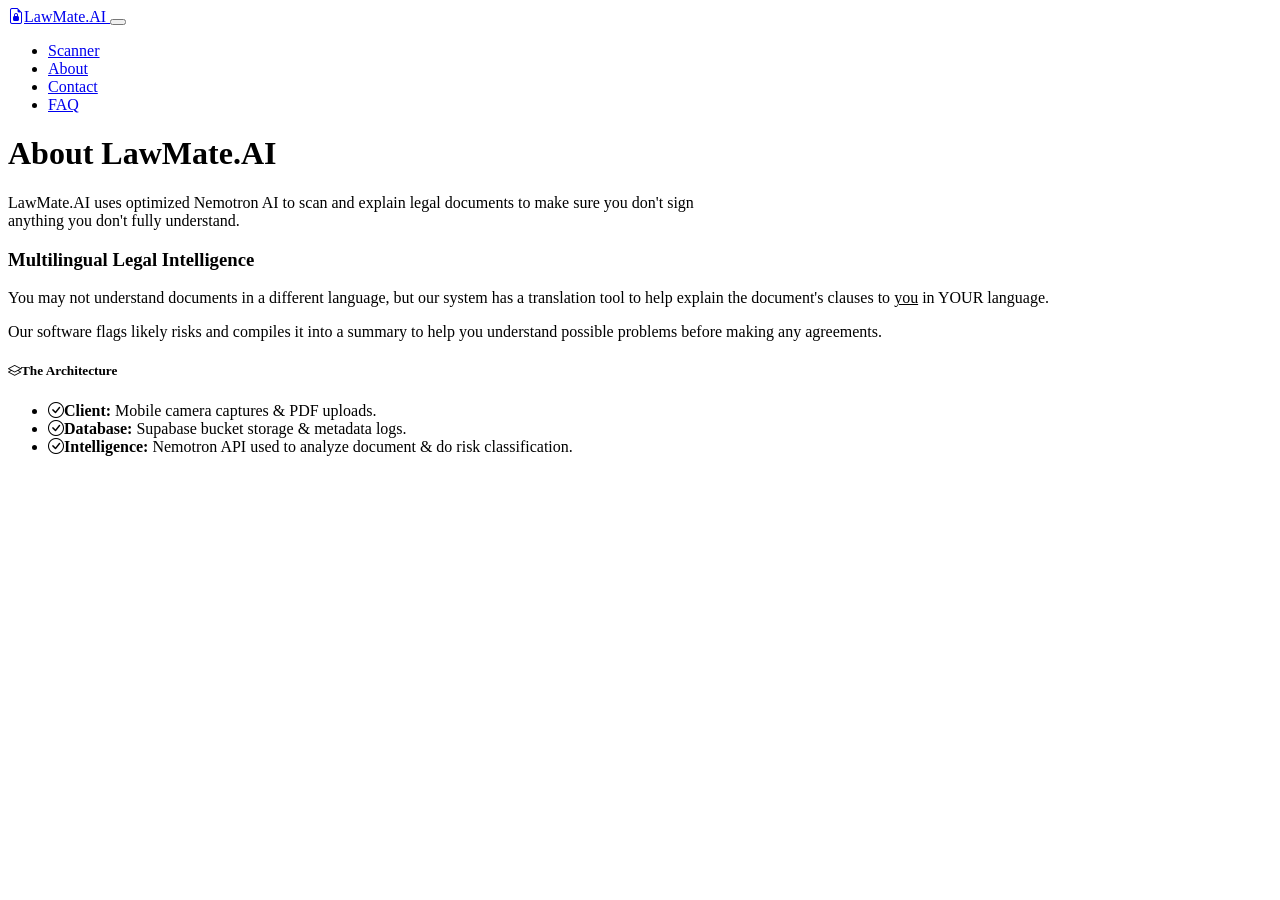
==== about.html @ 9e7dc8b7 "Create about.html" ====
<!DOCTYPE html>
<html lang="en">
    <head>
        <meta charset="utf-8" />
        <meta name="viewport" content="width=device-width, initial-scale=1, shrink-to-fit=no" />
        <title>LawMate.AI</title>
        <link rel="icon" type="image/x-icon" href="assets/favicon.ico" />
        <link href="https://cdn.jsdelivr.net/npm/bootstrap-icons@1.11.0/font/bootstrap-icons.css" rel="stylesheet" />
        <link href="css/styles.css" rel="stylesheet" />
    </head>
    <body class="d-flex flex-column bg-light">
        <main class="flex-shrink-0">
            <!-- Navigation-->
            <nav class="navbar navbar-expand-lg navbar-dark bg-black shadow-sm">
                <div class="container px-4 px-lg-5">
                    <a class="navbar-brand fw-bold" href="index.html">
                        <i class="bi bi-file-earmark-lock2 text-primary me-2"></i>LawMate.AI
                    </a>
                    <button class="navbar-toggler" type="button" data-bs-toggle="collapse" data-bs-target="#navbarSupportedContent">
                        <span class="navbar-toggler-icon"></span>
                    </button>
                    <div class="collapse navbar-collapse" id="navbarSupportedContent">
                        <ul class="navbar-nav ms-auto mb-2 mb-lg-0">
                            <li class="nav-item"><a class="nav-link" href="index.html">Scanner</a></li>
                            <li class="nav-item"><a class="nav-link active" href="about.html">About</a></li>
                            <li class="nav-item"><a class="nav-link" href="contact.html">Contact</a></li>
                            <li class="nav-item"><a class="nav-link" href="faq.html">FAQ</a></li>
                        </ul>
                    </div>
                </div>
            </nav>

            <header class="py-5 bg-black text-white text-center">
                <div class="container px-4 px-lg-5">
                    <h1 class="fw-bolder mb-3">About LawMate.AI</h1>
                    <p class="lead text-white-50 mx-auto" style="max-width: 700px;">LawMate.AI uses optimized Nemotron AI to scan and explain legal documents to make sure you don't sign anything you don't fully understand.</p>
                </div>
            </header>

            <section class="py-5">
                <div class="container px-4 px-lg-5 my-5">
                    <div class="row g-5 align-items-center">
                        <div class="col-lg-6">
                            <h3 class="fw-bolder mb-3">Multilingual Legal Intelligence</h3>
                            <p class="text-muted">You may not understand documents in a different language, but our system has a translation tool to help explain the document's clauses to <u>you</u> in YOUR language.</p>
                            <p class="text-muted">Our software flags likely risks and compiles it into a summary to help you understand possible problems before making any agreements.</p>
                        </div>
                        <div class="col-lg-6">
                            <div class="card border-0 shadow-sm p-4 rounded-4">
                                <h5 class="fw-bold mb-3"><i class="bi bi-layers text-primary me-2"></i>The Architecture</h5>
                                <ul class="list-unstyled mb-0">
                                    <li class="mb-2"><i class="bi bi-check-circle text-primary me-2"></i><strong>Client:</strong> Mobile camera captures &amp; PDF uploads.</li>
                                    <li class="mb-2"><i class="bi bi-check-circle text-primary me-2"></i><strong>Database:</strong> Supabase bucket storage &amp; metadata logs.</li>
                                    <li><i class="bi bi-check-circle text-primary me-2"></i><strong>Intelligence:</strong> Nemotron API used to analyze document &amp; do risk classification.</li>
                                </ul>
                            </div>
                        </div>
                    </div>
                </div>
            </section>
        </main>
        <script src="https://cdn.jsdelivr.net/npm/bootstrap@5.2.3/dist/js/bootstrap.bundle.min.js"></script>
    </body>
</html>
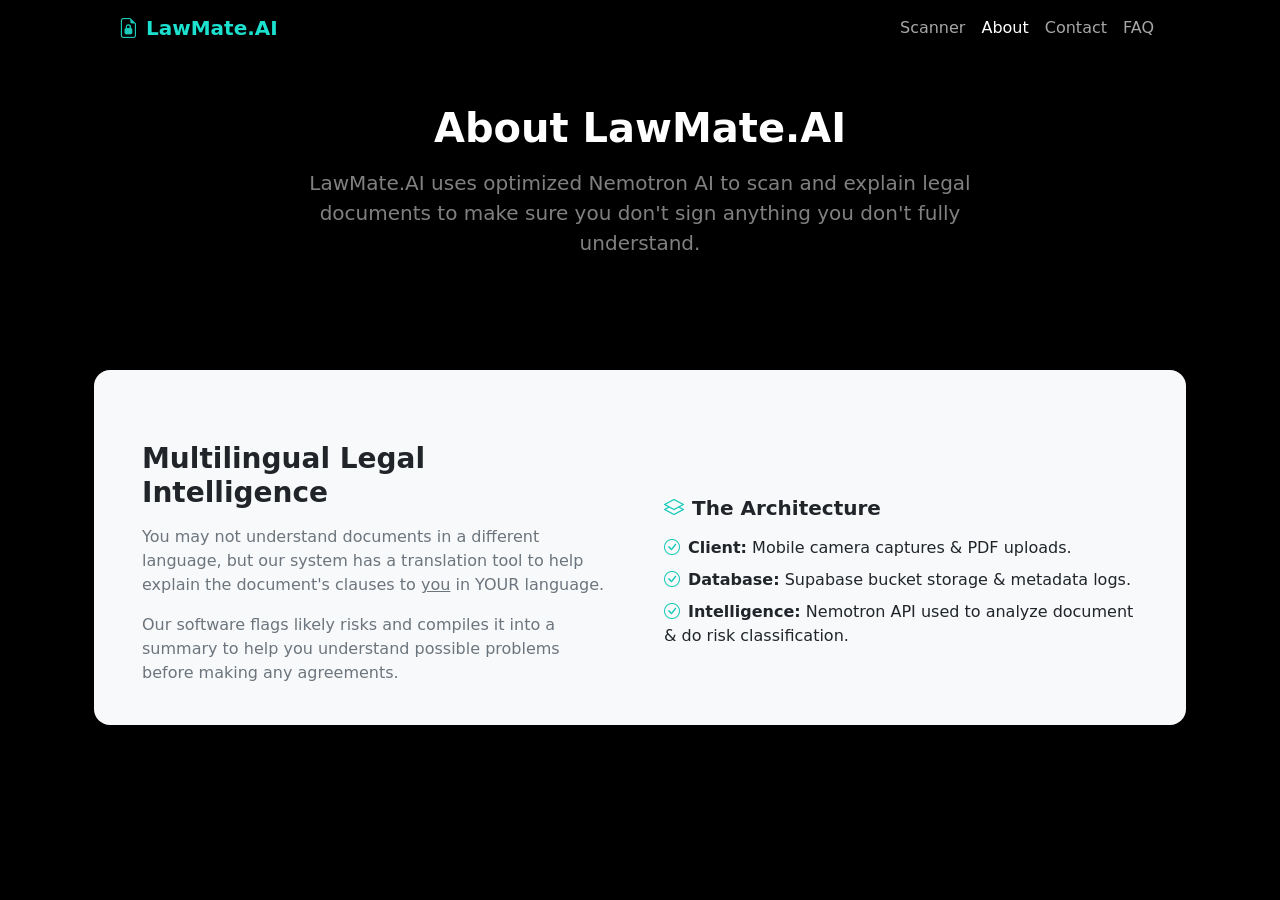
==== commit 829d68ed: "UI update" ====
--- a/about.html
+++ b/about.html
@@ -8,7 +8,7 @@
         <link href="https://cdn.jsdelivr.net/npm/bootstrap-icons@1.11.0/font/bootstrap-icons.css" rel="stylesheet" />
         <link href="css/styles.css" rel="stylesheet" />
     </head>
-    <body class="d-flex flex-column bg-light">
+    <body class="d-flex flex-column bg-black">
         <main class="flex-shrink-0">
             <!-- Navigation-->
             <nav class="navbar navbar-expand-lg navbar-dark bg-black shadow-sm">
@@ -39,14 +39,14 @@
 
             <section class="py-5">
                 <div class="container px-4 px-lg-5 my-5">
-                    <div class="row g-5 align-items-center">
+                    <div class="row g-5 align-items-center bg-light p-4 rounded-4">
                         <div class="col-lg-6">
                             <h3 class="fw-bolder mb-3">Multilingual Legal Intelligence</h3>
                             <p class="text-muted">You may not understand documents in a different language, but our system has a translation tool to help explain the document's clauses to <u>you</u> in YOUR language.</p>
                             <p class="text-muted">Our software flags likely risks and compiles it into a summary to help you understand possible problems before making any agreements.</p>
                         </div>
                         <div class="col-lg-6">
-                            <div class="card border-0 shadow-sm p-4 rounded-4">
+                            <div>
                                 <h5 class="fw-bold mb-3"><i class="bi bi-layers text-primary me-2"></i>The Architecture</h5>
                                 <ul class="list-unstyled mb-0">
                                     <li class="mb-2"><i class="bi bi-check-circle text-primary me-2"></i><strong>Client:</strong> Mobile camera captures &amp; PDF uploads.</li>
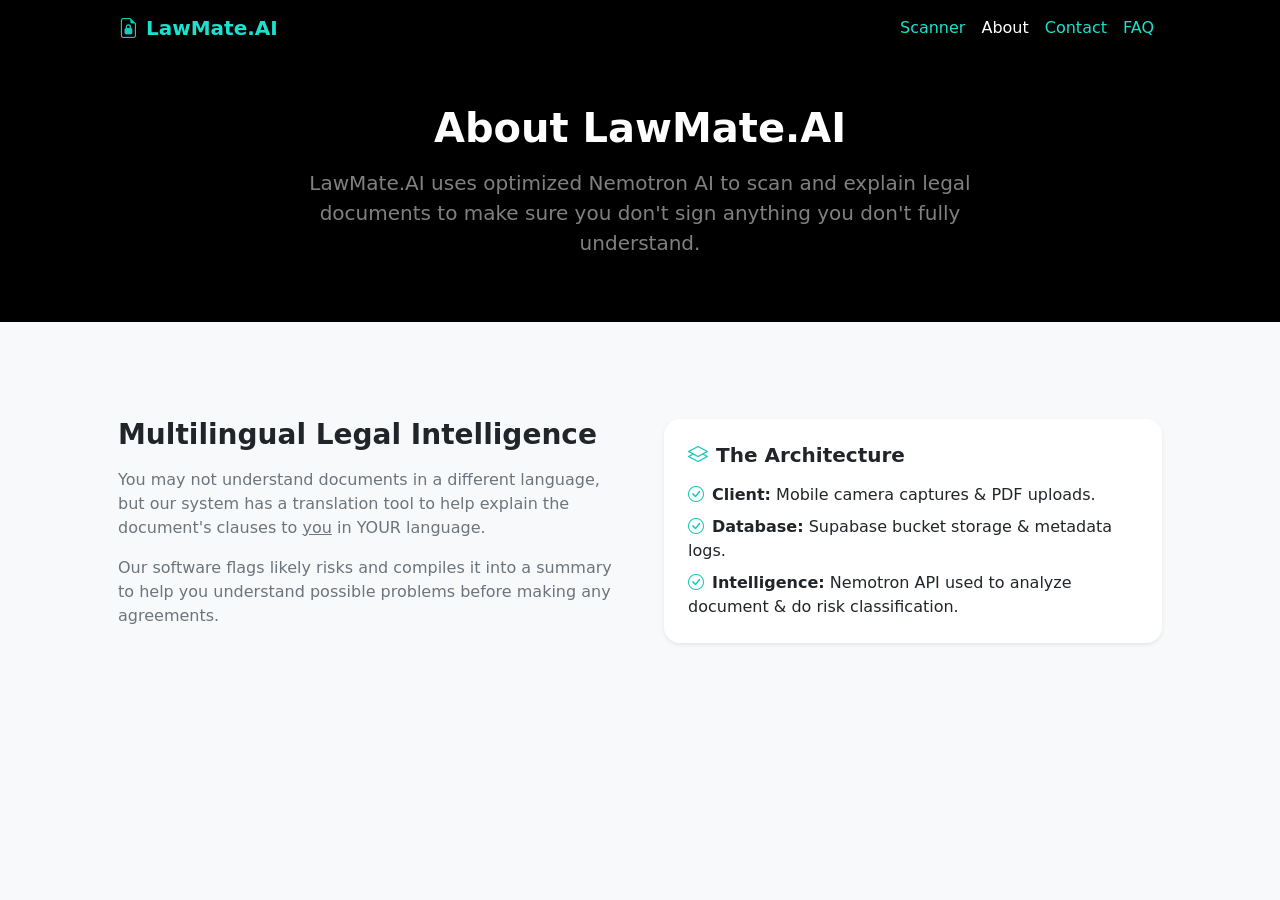
==== commit a7fa00ab: "final" ====
--- a/about.html
+++ b/about.html
@@ -8,7 +8,7 @@
         <link href="https://cdn.jsdelivr.net/npm/bootstrap-icons@1.11.0/font/bootstrap-icons.css" rel="stylesheet" />
         <link href="css/styles.css" rel="stylesheet" />
     </head>
-    <body class="d-flex flex-column bg-black">
+    <body class="d-flex flex-column bg-light">
         <main class="flex-shrink-0">
             <!-- Navigation-->
             <nav class="navbar navbar-expand-lg navbar-dark bg-black shadow-sm">
@@ -39,14 +39,14 @@
 
             <section class="py-5">
                 <div class="container px-4 px-lg-5 my-5">
-                    <div class="row g-5 align-items-center bg-light p-4 rounded-4">
+                    <div class="row g-5 align-items-center">
                         <div class="col-lg-6">
                             <h3 class="fw-bolder mb-3">Multilingual Legal Intelligence</h3>
                             <p class="text-muted">You may not understand documents in a different language, but our system has a translation tool to help explain the document's clauses to <u>you</u> in YOUR language.</p>
                             <p class="text-muted">Our software flags likely risks and compiles it into a summary to help you understand possible problems before making any agreements.</p>
                         </div>
                         <div class="col-lg-6">
-                            <div>
+                            <div class="card border-0 shadow-sm p-4 rounded-4">
                                 <h5 class="fw-bold mb-3"><i class="bi bi-layers text-primary me-2"></i>The Architecture</h5>
                                 <ul class="list-unstyled mb-0">
                                     <li class="mb-2"><i class="bi bi-check-circle text-primary me-2"></i><strong>Client:</strong> Mobile camera captures &amp; PDF uploads.</li>
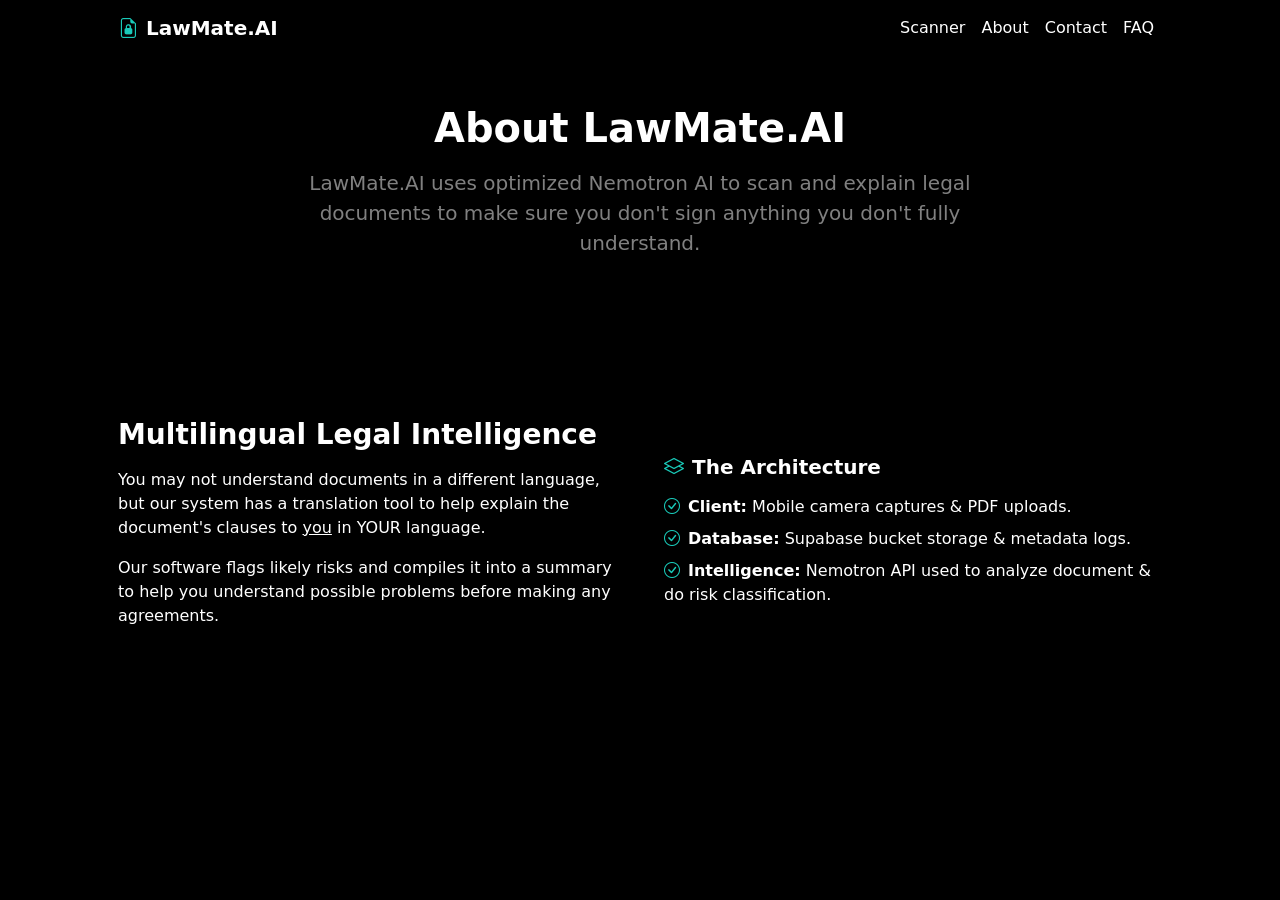
==== commit 396bdb07: "final CSS changes" ====
--- a/about.html
+++ b/about.html
@@ -8,7 +8,7 @@
         <link href="https://cdn.jsdelivr.net/npm/bootstrap-icons@1.11.0/font/bootstrap-icons.css" rel="stylesheet" />
         <link href="css/styles.css" rel="stylesheet" />
     </head>
-    <body class="d-flex flex-column bg-light">
+    <body class="d-flex flex-column bg-black">
         <main class="flex-shrink-0">
             <!-- Navigation-->
             <nav class="navbar navbar-expand-lg navbar-dark bg-black shadow-sm">
@@ -41,14 +41,14 @@
                 <div class="container px-4 px-lg-5 my-5">
                     <div class="row g-5 align-items-center">
                         <div class="col-lg-6">
-                            <h3 class="fw-bolder mb-3">Multilingual Legal Intelligence</h3>
-                            <p class="text-muted">You may not understand documents in a different language, but our system has a translation tool to help explain the document's clauses to <u>you</u> in YOUR language.</p>
-                            <p class="text-muted">Our software flags likely risks and compiles it into a summary to help you understand possible problems before making any agreements.</p>
+                            <h3 style="color:white;" class="fw-bolder mb-3">Multilingual Legal Intelligence</h3>
+                            <p style="color:white;">You may not understand documents in a different language, but our system has a translation tool to help explain the document's clauses to <u>you</u> in YOUR language.</p>
+                            <p style="color:white;">Our software flags likely risks and compiles it into a summary to help you understand possible problems before making any agreements.</p>
                         </div>
                         <div class="col-lg-6">
-                            <div class="card border-0 shadow-sm p-4 rounded-4">
-                                <h5 class="fw-bold mb-3"><i class="bi bi-layers text-primary me-2"></i>The Architecture</h5>
-                                <ul class="list-unstyled mb-0">
+                            <div class="bg-black">
+                                <h5 class="fw-bold mb-3" style="color:white;"><i style="color:white;" class="bi bi-layers text-primary me-2"></i>The Architecture</h5>
+                                <ul class="list-unstyled mb-0" style="color:white;">
                                     <li class="mb-2"><i class="bi bi-check-circle text-primary me-2"></i><strong>Client:</strong> Mobile camera captures &amp; PDF uploads.</li>
                                     <li class="mb-2"><i class="bi bi-check-circle text-primary me-2"></i><strong>Database:</strong> Supabase bucket storage &amp; metadata logs.</li>
                                     <li><i class="bi bi-check-circle text-primary me-2"></i><strong>Intelligence:</strong> Nemotron API used to analyze document &amp; do risk classification.</li>
--- a/css/styles.css
+++ b/css/styles.css
@@ -0,0 +1,10836 @@
+@charset "UTF-8";
+
+:root {
+  --bs-blue: #0d6efd;
+  --bs-indigo: #6610f2;
+  --bs-purple: #6f42c1;
+  --bs-pink: #d63384;
+  --bs-red: #dc3545;
+  --bs-orange: #fd7e14;
+  --bs-yellow: #ffc107;
+  --bs-green: #198754;
+  --bs-teal: #20c997;
+  --bs-cyan: #0dcaf0;
+  --bs-black: #000;
+  --bs-white: #fff;
+  --bs-gray: #6c757d;
+  --bs-gray-dark: #343a40;
+  --bs-gray-100: #f8f9fa;
+  --bs-gray-200: #e9ecef;
+  --bs-gray-300: #dee2e6;
+  --bs-gray-400: #ced4da;
+  --bs-gray-500: #adb5bd;
+  --bs-gray-600: #6c757d;
+  --bs-gray-700: #495057;
+  --bs-gray-800: #343a40;
+  --bs-gray-900: #212529;
+  --bs-primary: #0d6efd;
+  --bs-secondary: #6c757d;
+  --bs-success: #198754;
+  --bs-info: #0dcaf0;
+  --bs-warning: #ffc107;
+  --bs-danger: #dc3545;
+  --bs-light: #f8f9fa;
+  --bs-dark: #212529;
+  --bs-primary-rgb: 13, 110, 253;
+  --bs-secondary-rgb: 108, 117, 125;
+  --bs-success-rgb: 25, 135, 84;
+  --bs-info-rgb: 13, 202, 240;
+  --bs-warning-rgb: 255, 193, 7;
+  --bs-danger-rgb: 220, 53, 69;
+  --bs-light-rgb: 248, 249, 250;
+  --bs-dark-rgb: 33, 37, 41;
+  --bs-white-rgb: 255, 255, 255;
+  --bs-black-rgb: 0, 0, 0;
+  --bs-body-color-rgb: 33, 37, 41;
+  --bs-body-bg-rgb: 255, 255, 255;
+  --bs-font-sans-serif: system-ui, -apple-system, "Segoe UI", Roboto, "Helvetica Neue", "Noto Sans", "Liberation Sans", Arial, sans-serif, "Apple Color Emoji", "Segoe UI Emoji", "Segoe UI Symbol", "Noto Color Emoji";
+  --bs-font-monospace: SFMono-Regular, Menlo, Monaco, Consolas, "Liberation Mono", "Courier New", monospace;
+  --bs-gradient: linear-gradient(180deg, rgba(255, 255, 255, 0.15), rgba(255, 255, 255, 0));
+  --bs-body-font-family: var(--bs-font-sans-serif);
+  --bs-body-font-size: 1rem;
+  --bs-body-font-weight: 400;
+  --bs-body-line-height: 1.5;
+  --bs-body-color: #212529;
+  --bs-body-bg: #fff;
+  --bs-border-width: 1px;
+  --bs-border-style: solid;
+  --bs-border-color: #dee2e6;
+  --bs-border-color-translucent: rgba(0, 0, 0, 0.175);
+  --bs-border-radius: 0.375rem;
+  --bs-border-radius-sm: 0.25rem;
+  --bs-border-radius-lg: 0.5rem;
+  --bs-border-radius-xl: 1rem;
+  --bs-border-radius-2xl: 2rem;
+  --bs-border-radius-pill: 50rem;
+  --bs-link-color: #1CE1CE;
+  --bs-link-hover-color: #1CE1CE;
+  --bs-code-color: #d63384;
+  --bs-highlight-bg: #fff3cd;
+}
+
+*,
+*::before,
+*::after {
+  box-sizing: border-box;
+}
+
+@media (prefers-reduced-motion: no-preference) {
+  :root {
+    scroll-behavior: smooth;
+  }
+}
+
+body {
+  margin: 0;
+  font-family: var(--bs-body-font-family);
+  font-size: var(--bs-body-font-size);
+  font-weight: var(--bs-body-font-weight);
+  line-height: var(--bs-body-line-height);
+  color: var(--bs-body-color);
+  text-align: var(--bs-body-text-align);
+  background-color: var(--bs-body-bg);
+  -webkit-text-size-adjust: 100%;
+  -webkit-tap-highlight-color: rgba(0, 0, 0, 0);
+}
+
+hr {
+  margin: 1rem 0;
+  color: inherit;
+  border: 0;
+  border-top: 1px solid;
+  opacity: 0.25;
+}
+
+h6, .h6, h5, .h5, h4, .h4, h3, .h3, h2, .h2, h1, .h1 {
+  margin-top: 0;
+  margin-bottom: 0.5rem;
+  font-weight: 500;
+  line-height: 1.2;
+}
+
+h1, .h1 {
+  font-size: calc(1.375rem + 1.5vw);
+}
+@media (min-width: 1200px) {
+  h1, .h1 {
+    font-size: 2.5rem;
+  }
+}
+
+h2, .h2 {
+  font-size: calc(1.325rem + 0.9vw);
+}
+@media (min-width: 1200px) {
+  h2, .h2 {
+    font-size: 2rem;
+  }
+}
+
+h3, .h3 {
+  font-size: calc(1.3rem + 0.6vw);
+}
+@media (min-width: 1200px) {
+  h3, .h3 {
+    font-size: 1.75rem;
+  }
+}
+
+h4, .h4 {
+  font-size: calc(1.275rem + 0.3vw);
+}
+@media (min-width: 1200px) {
+  h4, .h4 {
+    font-size: 1.5rem;
+  }
+}
+
+h5, .h5 {
+  font-size: 1.25rem;
+}
+
+h6, .h6 {
+  font-size: 1rem;
+}
+
+p {
+  margin-top: 0;
+  margin-bottom: 1rem;
+}
+
+abbr[title] {
+  -webkit-text-decoration: underline dotted;
+          text-decoration: underline dotted;
+  cursor: help;
+  -webkit-text-decoration-skip-ink: none;
+          text-decoration-skip-ink: none;
+}
+
+address {
+  margin-bottom: 1rem;
+  font-style: normal;
+  line-height: inherit;
+}
+
+ol,
+ul {
+  padding-left: 2rem;
+}
+
+ol,
+ul,
+dl {
+  margin-top: 0;
+  margin-bottom: 1rem;
+}
+
+ol ol,
+ul ul,
+ol ul,
+ul ol {
+  margin-bottom: 0;
+}
+
+dt {
+  font-weight: 700;
+}
+
+dd {
+  margin-bottom: 0.5rem;
+  margin-left: 0;
+}
+
+blockquote {
+  margin: 0 0 1rem;
+}
+
+b,
+strong {
+  font-weight: bolder;
+}
+
+small, .small {
+  font-size: 0.875em;
+}
+
+mark, .mark {
+  padding: 0.1875em;
+  background-color: var(--bs-highlight-bg);
+}
+
+sub,
+sup {
+  position: relative;
+  font-size: 0.75em;
+  line-height: 0;
+  vertical-align: baseline;
+}
+
+sub {
+  bottom: -0.25em;
+}
+
+sup {
+  top: -0.5em;
+}
+
+a {
+  color: var(--bs-link-color);
+  text-decoration: underline;
+}
+a:hover {
+  color: var(--bs-link-hover-color);
+}
+
+a:not([href]):not([class]), a:not([href]):not([class]):hover {
+  color: inherit;
+  text-decoration: none;
+}
+
+pre,
+code,
+kbd,
+samp {
+  font-family: var(--bs-font-monospace);
+  font-size: 1em;
+}
+
+pre {
+  display: block;
+  margin-top: 0;
+  margin-bottom: 1rem;
+  overflow: auto;
+  font-size: 0.875em;
+}
+pre code {
+  font-size: inherit;
+  color: inherit;
+  word-break: normal;
+}
+
+code {
+  font-size: 0.875em;
+  color: var(--bs-code-color);
+  word-wrap: break-word;
+}
+a > code {
+  color: inherit;
+}
+
+kbd {
+  padding: 0.1875rem 0.375rem;
+  font-size: 0.875em;
+  color: var(--bs-body-bg);
+  background-color: var(--bs-body-color);
+  border-radius: 0.25rem;
+}
+kbd kbd {
+  padding: 0;
+  font-size: 1em;
+}
+
+figure {
+  margin: 0 0 1rem;
+}
+
+img,
+svg {
+  vertical-align: middle;
+}
+
+table {
+  caption-side: bottom;
+  border-collapse: collapse;
+}
+
+caption {
+  padding-top: 0.5rem;
+  padding-bottom: 0.5rem;
+  color: #6c757d;
+  text-align: left;
+}
+
+th {
+  text-align: inherit;
+  text-align: -webkit-match-parent;
+}
+
+thead,
+tbody,
+tfoot,
+tr,
+td,
+th {
+  border-color: inherit;
+  border-style: solid;
+  border-width: 0;
+}
+
+label {
+  display: inline-block;
+}
+
+button {
+  border-radius: 0;
+}
+
+button:focus:not(:focus-visible) {
+  outline: 0;
+}
+
+input,
+button,
+select,
+optgroup,
+textarea {
+  margin: 0;
+  font-family: inherit;
+  font-size: inherit;
+  line-height: inherit;
+}
+
+button,
+select {
+  text-transform: none;
+}
+
+[role=button] {
+  cursor: pointer;
+}
+
+select {
+  word-wrap: normal;
+}
+select:disabled {
+  opacity: 1;
+}
+
+[list]:not([type=date]):not([type=datetime-local]):not([type=month]):not([type=week]):not([type=time])::-webkit-calendar-picker-indicator {
+  display: none !important;
+}
+
+button,
+[type=button],
+[type=reset],
+[type=submit] {
+  -webkit-appearance: button;
+}
+button:not(:disabled),
+[type=button]:not(:disabled),
+[type=reset]:not(:disabled),
+[type=submit]:not(:disabled) {
+  cursor: pointer;
+}
+
+::-moz-focus-inner {
+  padding: 0;
+  border-style: none;
+}
+
+textarea {
+  resize: vertical;
+}
+
+fieldset {
+  min-width: 0;
+  padding: 0;
+  margin: 0;
+  border: 0;
+}
+
+legend {
+  float: left;
+  width: 100%;
+  padding: 0;
+  margin-bottom: 0.5rem;
+  font-size: calc(1.275rem + 0.3vw);
+  line-height: inherit;
+}
+@media (min-width: 1200px) {
+  legend {
+    font-size: 1.5rem;
+  }
+}
+legend + * {
+  clear: left;
+}
+
+::-webkit-datetime-edit-fields-wrapper,
+::-webkit-datetime-edit-text,
+::-webkit-datetime-edit-minute,
+::-webkit-datetime-edit-hour-field,
+::-webkit-datetime-edit-day-field,
+::-webkit-datetime-edit-month-field,
+::-webkit-datetime-edit-year-field {
+  padding: 0;
+}
+
+::-webkit-inner-spin-button {
+  height: auto;
+}
+
+[type=search] {
+  outline-offset: -2px;
+  -webkit-appearance: textfield;
+}
+
+/* rtl:raw:
+[type="tel"],
+[type="url"],
+[type="email"],
+[type="number"] {
+  direction: ltr;
+}
+*/
+::-webkit-search-decoration {
+  -webkit-appearance: none;
+}
+
+::-webkit-color-swatch-wrapper {
+  padding: 0;
+}
+
+::file-selector-button {
+  font: inherit;
+  -webkit-appearance: button;
+}
+
+output {
+  display: inline-block;
+}
+
+iframe {
+  border: 0;
+}
+
+summary {
+  display: list-item;
+  cursor: pointer;
+}
+
+progress {
+  vertical-align: baseline;
+}
+
+[hidden] {
+  display: none !important;
+}
+
+.lead {
+  font-size: 1.25rem;
+  font-weight: 300;
+}
+
+.display-1 {
+  font-size: calc(1.625rem + 4.5vw);
+  font-weight: 300;
+  line-height: 1.2;
+}
+@media (min-width: 1200px) {
+  .display-1 {
+    font-size: 5rem;
+  }
+}
+
+.display-2 {
+  font-size: calc(1.575rem + 3.9vw);
+  font-weight: 300;
+  line-height: 1.2;
+}
+@media (min-width: 1200px) {
+  .display-2 {
+    font-size: 4.5rem;
+  }
+}
+
+.display-3 {
+  font-size: calc(1.525rem + 3.3vw);
+  font-weight: 300;
+  line-height: 1.2;
+}
+@media (min-width: 1200px) {
+  .display-3 {
+    font-size: 4rem;
+  }
+}
+
+.display-4 {
+  font-size: calc(1.475rem + 2.7vw);
+  font-weight: 300;
+  line-height: 1.2;
+}
+@media (min-width: 1200px) {
+  .display-4 {
+    font-size: 3.5rem;
+  }
+}
+
+.display-5 {
+  font-size: calc(1.425rem + 2.1vw);
+  font-weight: 300;
+  line-height: 1.2;
+}
+@media (min-width: 1200px) {
+  .display-5 {
+    font-size: 3rem;
+  }
+}
+
+.display-6 {
+  font-size: calc(1.375rem + 1.5vw);
+  font-weight: 300;
+  line-height: 1.2;
+}
+@media (min-width: 1200px) {
+  .display-6 {
+    font-size: 2.5rem;
+  }
+}
+
+.list-unstyled {
+  padding-left: 0;
+  list-style: none;
+}
+
+.list-inline {
+  padding-left: 0;
+  list-style: none;
+}
+
+.list-inline-item {
+  display: inline-block;
+}
+.list-inline-item:not(:last-child) {
+  margin-right: 0.5rem;
+}
+
+.initialism {
+  font-size: 0.875em;
+  text-transform: uppercase;
+}
+
+.blockquote {
+  margin-bottom: 1rem;
+  font-size: 1.25rem;
+}
+.blockquote > :last-child {
+  margin-bottom: 0;
+}
+
+.blockquote-footer {
+  margin-top: -1rem;
+  margin-bottom: 1rem;
+  font-size: 0.875em;
+  color: #6c757d;
+}
+.blockquote-footer::before {
+  content: "— ";
+}
+
+.img-fluid {
+  max-width: 100%;
+  height: auto;
+}
+
+.img-thumbnail {
+  padding: 0.25rem;
+  background-color: #fff;
+  border: 1px solid var(--bs-border-color);
+  border-radius: 0.375rem;
+  max-width: 100%;
+  height: auto;
+}
+
+.figure {
+  display: inline-block;
+}
+
+.figure-img {
+  margin-bottom: 0.5rem;
+  line-height: 1;
+}
+
+.figure-caption {
+  font-size: 0.875em;
+  color: #6c757d;
+}
+
+.container,
+.container-fluid,
+.container-xxl,
+.container-xl,
+.container-lg,
+.container-md,
+.container-sm {
+  --bs-gutter-x: 1.5rem;
+  --bs-gutter-y: 0;
+  width: 100%;
+  padding-right: calc(var(--bs-gutter-x) * 0.5);
+  padding-left: calc(var(--bs-gutter-x) * 0.5);
+  margin-right: auto;
+  margin-left: auto;
+}
+
+@media (min-width: 576px) {
+  .container-sm, .container {
+    max-width: 540px;
+  }
+}
+@media (min-width: 768px) {
+  .container-md, .container-sm, .container {
+    max-width: 720px;
+  }
+}
+@media (min-width: 992px) {
+  .container-lg, .container-md, .container-sm, .container {
+    max-width: 960px;
+  }
+}
+@media (min-width: 1200px) {
+  .container-xl, .container-lg, .container-md, .container-sm, .container {
+    max-width: 1140px;
+  }
+}
+@media (min-width: 1400px) {
+  .container-xxl, .container-xl, .container-lg, .container-md, .container-sm, .container {
+    max-width: 1320px;
+  }
+}
+.row {
+  --bs-gutter-x: 1.5rem;
+  --bs-gutter-y: 0;
+  display: flex;
+  flex-wrap: wrap;
+  margin-top: calc(-1 * var(--bs-gutter-y));
+  margin-right: calc(-0.5 * var(--bs-gutter-x));
+  margin-left: calc(-0.5 * var(--bs-gutter-x));
+}
+.row > * {
+  flex-shrink: 0;
+  width: 100%;
+  max-width: 100%;
+  padding-right: calc(var(--bs-gutter-x) * 0.5);
+  padding-left: calc(var(--bs-gutter-x) * 0.5);
+  margin-top: var(--bs-gutter-y);
+}
+
+.col {
+  flex: 1 0 0%;
+}
+
+.row-cols-auto > * {
+  flex: 0 0 auto;
+  width: auto;
+}
+
+.row-cols-1 > * {
+  flex: 0 0 auto;
+  width: 100%;
+}
+
+.row-cols-2 > * {
+  flex: 0 0 auto;
+  width: 50%;
+}
+
+.row-cols-3 > * {
+  flex: 0 0 auto;
+  width: 33.3333333333%;
+}
+
+.row-cols-4 > * {
+  flex: 0 0 auto;
+  width: 25%;
+}
+
+.row-cols-5 > * {
+  flex: 0 0 auto;
+  width: 20%;
+}
+
+.row-cols-6 > * {
+  flex: 0 0 auto;
+  width: 16.6666666667%;
+}
+
+.col-auto {
+  flex: 0 0 auto;
+  width: auto;
+}
+
+.col-1 {
+  flex: 0 0 auto;
+  width: 8.33333333%;
+}
+
+.col-2 {
+  flex: 0 0 auto;
+  width: 16.66666667%;
+}
+
+.col-3 {
+  flex: 0 0 auto;
+  width: 25%;
+}
+
+.col-4 {
+  flex: 0 0 auto;
+  width: 33.33333333%;
+}
+
+.col-5 {
+  flex: 0 0 auto;
+  width: 41.66666667%;
+}
+
+.col-6 {
+  flex: 0 0 auto;
+  width: 50%;
+}
+
+.col-7 {
+  flex: 0 0 auto;
+  width: 58.33333333%;
+}
+
+.col-8 {
+  flex: 0 0 auto;
+  width: 66.66666667%;
+}
+
+.col-9 {
+  flex: 0 0 auto;
+  width: 75%;
+}
+
+.col-10 {
+  flex: 0 0 auto;
+  width: 83.33333333%;
+}
+
+.col-11 {
+  flex: 0 0 auto;
+  width: 91.66666667%;
+}
+
+.col-12 {
+  flex: 0 0 auto;
+  width: 100%;
+}
+
+.offset-1 {
+  margin-left: 8.33333333%;
+}
+
+.offset-2 {
+  margin-left: 16.66666667%;
+}
+
+.offset-3 {
+  margin-left: 25%;
+}
+
+.offset-4 {
+  margin-left: 33.33333333%;
+}
+
+.offset-5 {
+  margin-left: 41.66666667%;
+}
+
+.offset-6 {
+  margin-left: 50%;
+}
+
+.offset-7 {
+  margin-left: 58.33333333%;
+}
+
+.offset-8 {
+  margin-left: 66.66666667%;
+}
+
+.offset-9 {
+  margin-left: 75%;
+}
+
+.offset-10 {
+  margin-left: 83.33333333%;
+}
+
+.offset-11 {
+  margin-left: 91.66666667%;
+}
+
+.g-0,
+.gx-0 {
+  --bs-gutter-x: 0;
+}
+
+.g-0,
+.gy-0 {
+  --bs-gutter-y: 0;
+}
+
+.g-1,
+.gx-1 {
+  --bs-gutter-x: 0.25rem;
+}
+
+.g-1,
+.gy-1 {
+  --bs-gutter-y: 0.25rem;
+}
+
+.g-2,
+.gx-2 {
+  --bs-gutter-x: 0.5rem;
+}
+
+.g-2,
+.gy-2 {
+  --bs-gutter-y: 0.5rem;
+}
+
+.g-3,
+.gx-3 {
+  --bs-gutter-x: 1rem;
+}
+
+.g-3,
+.gy-3 {
+  --bs-gutter-y: 1rem;
+}
+
+.g-4,
+.gx-4 {
+  --bs-gutter-x: 1.5rem;
+}
+
+.g-4,
+.gy-4 {
+  --bs-gutter-y: 1.5rem;
+}
+
+.g-5,
+.gx-5 {
+  --bs-gutter-x: 3rem;
+}
+
+.g-5,
+.gy-5 {
+  --bs-gutter-y: 3rem;
+}
+
+@media (min-width: 576px) {
+  .col-sm {
+    flex: 1 0 0%;
+  }
+  .row-cols-sm-auto > * {
+    flex: 0 0 auto;
+    width: auto;
+  }
+  .row-cols-sm-1 > * {
+    flex: 0 0 auto;
+    width: 100%;
+  }
+  .row-cols-sm-2 > * {
+    flex: 0 0 auto;
+    width: 50%;
+  }
+  .row-cols-sm-3 > * {
+    flex: 0 0 auto;
+    width: 33.3333333333%;
+  }
+  .row-cols-sm-4 > * {
+    flex: 0 0 auto;
+    width: 25%;
+  }
+  .row-cols-sm-5 > * {
+    flex: 0 0 auto;
+    width: 20%;
+  }
+  .row-cols-sm-6 > * {
+    flex: 0 0 auto;
+    width: 16.6666666667%;
+  }
+  .col-sm-auto {
+    flex: 0 0 auto;
+    width: auto;
+  }
+  .col-sm-1 {
+    flex: 0 0 auto;
+    width: 8.33333333%;
+  }
+  .col-sm-2 {
+    flex: 0 0 auto;
+    width: 16.66666667%;
+  }
+  .col-sm-3 {
+    flex: 0 0 auto;
+    width: 25%;
+  }
+  .col-sm-4 {
+    flex: 0 0 auto;
+    width: 33.33333333%;
+  }
+  .col-sm-5 {
+    flex: 0 0 auto;
+    width: 41.66666667%;
+  }
+  .col-sm-6 {
+    flex: 0 0 auto;
+    width: 50%;
+  }
+  .col-sm-7 {
+    flex: 0 0 auto;
+    width: 58.33333333%;
+  }
+  .col-sm-8 {
+    flex: 0 0 auto;
+    width: 66.66666667%;
+  }
+  .col-sm-9 {
+    flex: 0 0 auto;
+    width: 75%;
+  }
+  .col-sm-10 {
+    flex: 0 0 auto;
+    width: 83.33333333%;
+  }
+  .col-sm-11 {
+    flex: 0 0 auto;
+    width: 91.66666667%;
+  }
+  .col-sm-12 {
+    flex: 0 0 auto;
+    width: 100%;
+  }
+  .offset-sm-0 {
+    margin-left: 0;
+  }
+  .offset-sm-1 {
+    margin-left: 8.33333333%;
+  }
+  .offset-sm-2 {
+    margin-left: 16.66666667%;
+  }
+  .offset-sm-3 {
+    margin-left: 25%;
+  }
+  .offset-sm-4 {
+    margin-left: 33.33333333%;
+  }
+  .offset-sm-5 {
+    margin-left: 41.66666667%;
+  }
+  .offset-sm-6 {
+    margin-left: 50%;
+  }
+  .offset-sm-7 {
+    margin-left: 58.33333333%;
+  }
+  .offset-sm-8 {
+    margin-left: 66.66666667%;
+  }
+  .offset-sm-9 {
+    margin-left: 75%;
+  }
+  .offset-sm-10 {
+    margin-left: 83.33333333%;
+  }
+  .offset-sm-11 {
+    margin-left: 91.66666667%;
+  }
+  .g-sm-0,
+  .gx-sm-0 {
+    --bs-gutter-x: 0;
+  }
+  .g-sm-0,
+  .gy-sm-0 {
+    --bs-gutter-y: 0;
+  }
+  .g-sm-1,
+  .gx-sm-1 {
+    --bs-gutter-x: 0.25rem;
+  }
+  .g-sm-1,
+  .gy-sm-1 {
+    --bs-gutter-y: 0.25rem;
+  }
+  .g-sm-2,
+  .gx-sm-2 {
+    --bs-gutter-x: 0.5rem;
+  }
+  .g-sm-2,
+  .gy-sm-2 {
+    --bs-gutter-y: 0.5rem;
+  }
+  .g-sm-3,
+  .gx-sm-3 {
+    --bs-gutter-x: 1rem;
+  }
+  .g-sm-3,
+  .gy-sm-3 {
+    --bs-gutter-y: 1rem;
+  }
+  .g-sm-4,
+  .gx-sm-4 {
+    --bs-gutter-x: 1.5rem;
+  }
+  .g-sm-4,
+  .gy-sm-4 {
+    --bs-gutter-y: 1.5rem;
+  }
+  .g-sm-5,
+  .gx-sm-5 {
+    --bs-gutter-x: 3rem;
+  }
+  .g-sm-5,
+  .gy-sm-5 {
+    --bs-gutter-y: 3rem;
+  }
+}
+@media (min-width: 768px) {
+  .col-md {
+    flex: 1 0 0%;
+  }
+  .row-cols-md-auto > * {
+    flex: 0 0 auto;
+    width: auto;
+  }
+  .row-cols-md-1 > * {
+    flex: 0 0 auto;
+    width: 100%;
+  }
+  .row-cols-md-2 > * {
+    flex: 0 0 auto;
+    width: 50%;
+  }
+  .row-cols-md-3 > * {
+    flex: 0 0 auto;
+    width: 33.3333333333%;
+  }
+  .row-cols-md-4 > * {
+    flex: 0 0 auto;
+    width: 25%;
+  }
+  .row-cols-md-5 > * {
+    flex: 0 0 auto;
+    width: 20%;
+  }
+  .row-cols-md-6 > * {
+    flex: 0 0 auto;
+    width: 16.6666666667%;
+  }
+  .col-md-auto {
+    flex: 0 0 auto;
+    width: auto;
+  }
+  .col-md-1 {
+    flex: 0 0 auto;
+    width: 8.33333333%;
+  }
+  .col-md-2 {
+    flex: 0 0 auto;
+    width: 16.66666667%;
+  }
+  .col-md-3 {
+    flex: 0 0 auto;
+    width: 25%;
+  }
+  .col-md-4 {
+    flex: 0 0 auto;
+    width: 33.33333333%;
+  }
+  .col-md-5 {
+    flex: 0 0 auto;
+    width: 41.66666667%;
+  }
+  .col-md-6 {
+    flex: 0 0 auto;
+    width: 50%;
+  }
+  .col-md-7 {
+    flex: 0 0 auto;
+    width: 58.33333333%;
+  }
+  .col-md-8 {
+    flex: 0 0 auto;
+    width: 66.66666667%;
+  }
+  .col-md-9 {
+    flex: 0 0 auto;
+    width: 75%;
+  }
+  .col-md-10 {
+    flex: 0 0 auto;
+    width: 83.33333333%;
+  }
+  .col-md-11 {
+    flex: 0 0 auto;
+    width: 91.66666667%;
+  }
+  .col-md-12 {
+    flex: 0 0 auto;
+    width: 100%;
+  }
+  .offset-md-0 {
+    margin-left: 0;
+  }
+  .offset-md-1 {
+    margin-left: 8.33333333%;
+  }
+  .offset-md-2 {
+    margin-left: 16.66666667%;
+  }
+  .offset-md-3 {
+    margin-left: 25%;
+  }
+  .offset-md-4 {
+    margin-left: 33.33333333%;
+  }
+  .offset-md-5 {
+    margin-left: 41.66666667%;
+  }
+  .offset-md-6 {
+    margin-left: 50%;
+  }
+  .offset-md-7 {
+    margin-left: 58.33333333%;
+  }
+  .offset-md-8 {
+    margin-left: 66.66666667%;
+  }
+  .offset-md-9 {
+    margin-left: 75%;
+  }
+  .offset-md-10 {
+    margin-left: 83.33333333%;
+  }
+  .offset-md-11 {
+    margin-left: 91.66666667%;
+  }
+  .g-md-0,
+  .gx-md-0 {
+    --bs-gutter-x: 0;
+  }
+  .g-md-0,
+  .gy-md-0 {
+    --bs-gutter-y: 0;
+  }
+  .g-md-1,
+  .gx-md-1 {
+    --bs-gutter-x: 0.25rem;
+  }
+  .g-md-1,
+  .gy-md-1 {
+    --bs-gutter-y: 0.25rem;
+  }
+  .g-md-2,
+  .gx-md-2 {
+    --bs-gutter-x: 0.5rem;
+  }
+  .g-md-2,
+  .gy-md-2 {
+    --bs-gutter-y: 0.5rem;
+  }
+  .g-md-3,
+  .gx-md-3 {
+    --bs-gutter-x: 1rem;
+  }
+  .g-md-3,
+  .gy-md-3 {
+    --bs-gutter-y: 1rem;
+  }
+  .g-md-4,
+  .gx-md-4 {
+    --bs-gutter-x: 1.5rem;
+  }
+  .g-md-4,
+  .gy-md-4 {
+    --bs-gutter-y: 1.5rem;
+  }
+  .g-md-5,
+  .gx-md-5 {
+    --bs-gutter-x: 3rem;
+  }
+  .g-md-5,
+  .gy-md-5 {
+    --bs-gutter-y: 3rem;
+  }
+}
+@media (min-width: 992px) {
+  .col-lg {
+    flex: 1 0 0%;
+  }
+  .row-cols-lg-auto > * {
+    flex: 0 0 auto;
+    width: auto;
+  }
+  .row-cols-lg-1 > * {
+    flex: 0 0 auto;
+    width: 100%;
+  }
+  .row-cols-lg-2 > * {
+    flex: 0 0 auto;
+    width: 50%;
+  }
+  .row-cols-lg-3 > * {
+    flex: 0 0 auto;
+    width: 33.3333333333%;
+  }
+  .row-cols-lg-4 > * {
+    flex: 0 0 auto;
+    width: 25%;
+  }
+  .row-cols-lg-5 > * {
+    flex: 0 0 auto;
+    width: 20%;
+  }
+  .row-cols-lg-6 > * {
+    flex: 0 0 auto;
+    width: 16.6666666667%;
+  }
+  .col-lg-auto {
+    flex: 0 0 auto;
+    width: auto;
+  }
+  .col-lg-1 {
+    flex: 0 0 auto;
+    width: 8.33333333%;
+  }
+  .col-lg-2 {
+    flex: 0 0 auto;
+    width: 16.66666667%;
+  }
+  .col-lg-3 {
+    flex: 0 0 auto;
+    width: 25%;
+  }
+  .col-lg-4 {
+    flex: 0 0 auto;
+    width: 33.33333333%;
+  }
+  .col-lg-5 {
+    flex: 0 0 auto;
+    width: 41.66666667%;
+  }
+  .col-lg-6 {
+    flex: 0 0 auto;
+    width: 50%;
+  }
+  .col-lg-7 {
+    flex: 0 0 auto;
+    width: 58.33333333%;
+  }
+  .col-lg-8 {
+    flex: 0 0 auto;
+    width: 66.66666667%;
+  }
+  .col-lg-9 {
+    flex: 0 0 auto;
+    width: 75%;
+  }
+  .col-lg-10 {
+    flex: 0 0 auto;
+    width: 83.33333333%;
+  }
+  .col-lg-11 {
+    flex: 0 0 auto;
+    width: 91.66666667%;
+  }
+  .col-lg-12 {
+    flex: 0 0 auto;
+    width: 100%;
+  }
+  .offset-lg-0 {
+    margin-left: 0;
+  }
+  .offset-lg-1 {
+    margin-left: 8.33333333%;
+  }
+  .offset-lg-2 {
+    margin-left: 16.66666667%;
+  }
+  .offset-lg-3 {
+    margin-left: 25%;
+  }
+  .offset-lg-4 {
+    margin-left: 33.33333333%;
+  }
+  .offset-lg-5 {
+    margin-left: 41.66666667%;
+  }
+  .offset-lg-6 {
+    margin-left: 50%;
+  }
+  .offset-lg-7 {
+    margin-left: 58.33333333%;
+  }
+  .offset-lg-8 {
+    margin-left: 66.66666667%;
+  }
+  .offset-lg-9 {
+    margin-left: 75%;
+  }
+  .offset-lg-10 {
+    margin-left: 83.33333333%;
+  }
+  .offset-lg-11 {
+    margin-left: 91.66666667%;
+  }
+  .g-lg-0,
+  .gx-lg-0 {
+    --bs-gutter-x: 0;
+  }
+  .g-lg-0,
+  .gy-lg-0 {
+    --bs-gutter-y: 0;
+  }
+  .g-lg-1,
+  .gx-lg-1 {
+    --bs-gutter-x: 0.25rem;
+  }
+  .g-lg-1,
+  .gy-lg-1 {
+    --bs-gutter-y: 0.25rem;
+  }
+  .g-lg-2,
+  .gx-lg-2 {
+    --bs-gutter-x: 0.5rem;
+  }
+  .g-lg-2,
+  .gy-lg-2 {
+    --bs-gutter-y: 0.5rem;
+  }
+  .g-lg-3,
+  .gx-lg-3 {
+    --bs-gutter-x: 1rem;
+  }
+  .g-lg-3,
+  .gy-lg-3 {
+    --bs-gutter-y: 1rem;
+  }
+  .g-lg-4,
+  .gx-lg-4 {
+    --bs-gutter-x: 1.5rem;
+  }
+  .g-lg-4,
+  .gy-lg-4 {
+    --bs-gutter-y: 1.5rem;
+  }
+  .g-lg-5,
+  .gx-lg-5 {
+    --bs-gutter-x: 3rem;
+  }
+  .g-lg-5,
+  .gy-lg-5 {
+    --bs-gutter-y: 3rem;
+  }
+}
+@media (min-width: 1200px) {
+  .col-xl {
+    flex: 1 0 0%;
+  }
+  .row-cols-xl-auto > * {
+    flex: 0 0 auto;
+    width: auto;
+  }
+  .row-cols-xl-1 > * {
+    flex: 0 0 auto;
+    width: 100%;
+  }
+  .row-cols-xl-2 > * {
+    flex: 0 0 auto;
+    width: 50%;
+  }
+  .row-cols-xl-3 > * {
+    flex: 0 0 auto;
+    width: 33.3333333333%;
+  }
+  .row-cols-xl-4 > * {
+    flex: 0 0 auto;
+    width: 25%;
+  }
+  .row-cols-xl-5 > * {
+    flex: 0 0 auto;
+    width: 20%;
+  }
+  .row-cols-xl-6 > * {
+    flex: 0 0 auto;
+    width: 16.6666666667%;
+  }
+  .col-xl-auto {
+    flex: 0 0 auto;
+    width: auto;
+  }
+  .col-xl-1 {
+    flex: 0 0 auto;
+    width: 8.33333333%;
+  }
+  .col-xl-2 {
+    flex: 0 0 auto;
+    width: 16.66666667%;
+  }
+  .col-xl-3 {
+    flex: 0 0 auto;
+    width: 25%;
+  }
+  .col-xl-4 {
+    flex: 0 0 auto;
+    width: 33.33333333%;
+  }
+  .col-xl-5 {
+    flex: 0 0 auto;
+    width: 41.66666667%;
+  }
+  .col-xl-6 {
+    flex: 0 0 auto;
+    width: 50%;
+  }
+  .col-xl-7 {
+    flex: 0 0 auto;
+    width: 58.33333333%;
+  }
+  .col-xl-8 {
+    flex: 0 0 auto;
+    width: 66.66666667%;
+  }
+  .col-xl-9 {
+    flex: 0 0 auto;
+    width: 75%;
+  }
+  .col-xl-10 {
+    flex: 0 0 auto;
+    width: 83.33333333%;
+  }
+  .col-xl-11 {
+    flex: 0 0 auto;
+    width: 91.66666667%;
+  }
+  .col-xl-12 {
+    flex: 0 0 auto;
+    width: 100%;
+  }
+  .offset-xl-0 {
+    margin-left: 0;
+  }
+  .offset-xl-1 {
+    margin-left: 8.33333333%;
+  }
+  .offset-xl-2 {
+    margin-left: 16.66666667%;
+  }
+  .offset-xl-3 {
+    margin-left: 25%;
+  }
+  .offset-xl-4 {
+    margin-left: 33.33333333%;
+  }
+  .offset-xl-5 {
+    margin-left: 41.66666667%;
+  }
+  .offset-xl-6 {
+    margin-left: 50%;
+  }
+  .offset-xl-7 {
+    margin-left: 58.33333333%;
+  }
+  .offset-xl-8 {
+    margin-left: 66.66666667%;
+  }
+  .offset-xl-9 {
+    margin-left: 75%;
+  }
+  .offset-xl-10 {
+    margin-left: 83.33333333%;
+  }
+  .offset-xl-11 {
+    margin-left: 91.66666667%;
+  }
+  .g-xl-0,
+  .gx-xl-0 {
+    --bs-gutter-x: 0;
+  }
+  .g-xl-0,
+  .gy-xl-0 {
+    --bs-gutter-y: 0;
+  }
+  .g-xl-1,
+  .gx-xl-1 {
+    --bs-gutter-x: 0.25rem;
+  }
+  .g-xl-1,
+  .gy-xl-1 {
+    --bs-gutter-y: 0.25rem;
+  }
+  .g-xl-2,
+  .gx-xl-2 {
+    --bs-gutter-x: 0.5rem;
+  }
+  .g-xl-2,
+  .gy-xl-2 {
+    --bs-gutter-y: 0.5rem;
+  }
+  .g-xl-3,
+  .gx-xl-3 {
+    --bs-gutter-x: 1rem;
+  }
+  .g-xl-3,
+  .gy-xl-3 {
+    --bs-gutter-y: 1rem;
+  }
+  .g-xl-4,
+  .gx-xl-4 {
+    --bs-gutter-x: 1.5rem;
+  }
+  .g-xl-4,
+  .gy-xl-4 {
+    --bs-gutter-y: 1.5rem;
+  }
+  .g-xl-5,
+  .gx-xl-5 {
+    --bs-gutter-x: 3rem;
+  }
+  .g-xl-5,
+  .gy-xl-5 {
+    --bs-gutter-y: 3rem;
+  }
+}
+@media (min-width: 1400px) {
+  .col-xxl {
+    flex: 1 0 0%;
+  }
+  .row-cols-xxl-auto > * {
+    flex: 0 0 auto;
+    width: auto;
+  }
+  .row-cols-xxl-1 > * {
+    flex: 0 0 auto;
+    width: 100%;
+  }
+  .row-cols-xxl-2 > * {
+    flex: 0 0 auto;
+    width: 50%;
+  }
+  .row-cols-xxl-3 > * {
+    flex: 0 0 auto;
+    width: 33.3333333333%;
+  }
+  .row-cols-xxl-4 > * {
+    flex: 0 0 auto;
+    width: 25%;
+  }
+  .row-cols-xxl-5 > * {
+    flex: 0 0 auto;
+    width: 20%;
+  }
+  .row-cols-xxl-6 > * {
+    flex: 0 0 auto;
+    width: 16.6666666667%;
+  }
+  .col-xxl-auto {
+    flex: 0 0 auto;
+    width: auto;
+  }
+  .col-xxl-1 {
+    flex: 0 0 auto;
+    width: 8.33333333%;
+  }
+  .col-xxl-2 {
+    flex: 0 0 auto;
+    width: 16.66666667%;
+  }
+  .col-xxl-3 {
+    flex: 0 0 auto;
+    width: 25%;
+  }
+  .col-xxl-4 {
+    flex: 0 0 auto;
+    width: 33.33333333%;
+  }
+  .col-xxl-5 {
+    flex: 0 0 auto;
+    width: 41.66666667%;
+  }
+  .col-xxl-6 {
+    flex: 0 0 auto;
+    width: 50%;
+  }
+  .col-xxl-7 {
+    flex: 0 0 auto;
+    width: 58.33333333%;
+  }
+  .col-xxl-8 {
+    flex: 0 0 auto;
+    width: 66.66666667%;
+  }
+  .col-xxl-9 {
+    flex: 0 0 auto;
+    width: 75%;
+  }
+  .col-xxl-10 {
+    flex: 0 0 auto;
+    width: 83.33333333%;
+  }
+  .col-xxl-11 {
+    flex: 0 0 auto;
+    width: 91.66666667%;
+  }
+  .col-xxl-12 {
+    flex: 0 0 auto;
+    width: 100%;
+  }
+  .offset-xxl-0 {
+    margin-left: 0;
+  }
+  .offset-xxl-1 {
+    margin-left: 8.33333333%;
+  }
+  .offset-xxl-2 {
+    margin-left: 16.66666667%;
+  }
+  .offset-xxl-3 {
+    margin-left: 25%;
+  }
+  .offset-xxl-4 {
+    margin-left: 33.33333333%;
+  }
+  .offset-xxl-5 {
+    margin-left: 41.66666667%;
+  }
+  .offset-xxl-6 {
+    margin-left: 50%;
+  }
+  .offset-xxl-7 {
+    margin-left: 58.33333333%;
+  }
+  .offset-xxl-8 {
+    margin-left: 66.66666667%;
+  }
+  .offset-xxl-9 {
+    margin-left: 75%;
+  }
+  .offset-xxl-10 {
+    margin-left: 83.33333333%;
+  }
+  .offset-xxl-11 {
+    margin-left: 91.66666667%;
+  }
+  .g-xxl-0,
+  .gx-xxl-0 {
+    --bs-gutter-x: 0;
+  }
+  .g-xxl-0,
+  .gy-xxl-0 {
+    --bs-gutter-y: 0;
+  }
+  .g-xxl-1,
+  .gx-xxl-1 {
+    --bs-gutter-x: 0.25rem;
+  }
+  .g-xxl-1,
+  .gy-xxl-1 {
+    --bs-gutter-y: 0.25rem;
+  }
+  .g-xxl-2,
+  .gx-xxl-2 {
+    --bs-gutter-x: 0.5rem;
+  }
+  .g-xxl-2,
+  .gy-xxl-2 {
+    --bs-gutter-y: 0.5rem;
+  }
+  .g-xxl-3,
+  .gx-xxl-3 {
+    --bs-gutter-x: 1rem;
+  }
+  .g-xxl-3,
+  .gy-xxl-3 {
+    --bs-gutter-y: 1rem;
+  }
+  .g-xxl-4,
+  .gx-xxl-4 {
+    --bs-gutter-x: 1.5rem;
+  }
+  .g-xxl-4,
+  .gy-xxl-4 {
+    --bs-gutter-y: 1.5rem;
+  }
+  .g-xxl-5,
+  .gx-xxl-5 {
+    --bs-gutter-x: 3rem;
+  }
+  .g-xxl-5,
+  .gy-xxl-5 {
+    --bs-gutter-y: 3rem;
+  }
+}
+.table {
+  --bs-table-color: var(--bs-body-color);
+  --bs-table-bg: transparent;
+  --bs-table-border-color: var(--bs-border-color);
+  --bs-table-accent-bg: transparent;
+  --bs-table-striped-color: var(--bs-body-color);
+  --bs-table-striped-bg: rgba(0, 0, 0, 0.05);
+  --bs-table-active-color: var(--bs-body-color);
+  --bs-table-active-bg: rgba(0, 0, 0, 0.1);
+  --bs-table-hover-color: var(--bs-body-color);
+  --bs-table-hover-bg: rgba(0, 0, 0, 0.075);
+  width: 100%;
+  margin-bottom: 1rem;
+  color: var(--bs-table-color);
+  vertical-align: top;
+  border-color: var(--bs-table-border-color);
+}
+.table > :not(caption) > * > * {
+  padding: 0.5rem 0.5rem;
+  background-color: var(--bs-table-bg);
+  border-bottom-width: 1px;
+  box-shadow: inset 0 0 0 9999px var(--bs-table-accent-bg);
+}
+.table > tbody {
+  vertical-align: inherit;
+}
+.table > thead {
+  vertical-align: bottom;
+}
+
+.table-group-divider {
+  border-top: 2px solid currentcolor;
+}
+
+.caption-top {
+  caption-side: top;
+}
+
+.table-sm > :not(caption) > * > * {
+  padding: 0.25rem 0.25rem;
+}
+
+.table-bordered > :not(caption) > * {
+  border-width: 1px 0;
+}
+.table-bordered > :not(caption) > * > * {
+  border-width: 0 1px;
+}
+
+.table-borderless > :not(caption) > * > * {
+  border-bottom-width: 0;
+}
+.table-borderless > :not(:first-child) {
+  border-top-width: 0;
+}
+
+.table-striped > tbody > tr:nth-of-type(odd) > * {
+  --bs-table-accent-bg: var(--bs-table-striped-bg);
+  color: var(--bs-table-striped-color);
+}
+
+.table-striped-columns > :not(caption) > tr > :nth-child(even) {
+  --bs-table-accent-bg: var(--bs-table-striped-bg);
+  color: var(--bs-table-striped-color);
+}
+
+.table-active {
+  --bs-table-accent-bg: var(--bs-table-active-bg);
+  color: var(--bs-table-active-color);
+}
+
+.table-hover > tbody > tr:hover > * {
+  --bs-table-accent-bg: var(--bs-table-hover-bg);
+  color: var(--bs-table-hover-color);
+}
+
+.table-primary {
+  --bs-table-color: #000;
+  --bs-table-bg: #cfe2ff;
+  --bs-table-border-color: #bacbe6;
+  --bs-table-striped-bg: #c5d7f2;
+  --bs-table-striped-color: #000;
+  --bs-table-active-bg: #bacbe6;
+  --bs-table-active-color: #000;
+  --bs-table-hover-bg: #bfd1ec;
+  --bs-table-hover-color: #000;
+  color: var(--bs-table-color);
+  border-color: var(--bs-table-border-color);
+}
+
+.table-secondary {
+  --bs-table-color: #000;
+  --bs-table-bg: #e2e3e5;
+  --bs-table-border-color: #cbccce;
+  --bs-table-striped-bg: #d7d8da;
+  --bs-table-striped-color: #000;
+  --bs-table-active-bg: #cbccce;
+  --bs-table-active-color: #000;
+  --bs-table-hover-bg: #d1d2d4;
+  --bs-table-hover-color: #000;
+  color: var(--bs-table-color);
+  border-color: var(--bs-table-border-color);
+}
+
+.table-success {
+  --bs-table-color: #000;
+  --bs-table-bg: #d1e7dd;
+  --bs-table-border-color: #bcd0c7;
+  --bs-table-striped-bg: #c7dbd2;
+  --bs-table-striped-color: #000;
+  --bs-table-active-bg: #bcd0c7;
+  --bs-table-active-color: #000;
+  --bs-table-hover-bg: #c1d6cc;
+  --bs-table-hover-color: #000;
+  color: var(--bs-table-color);
+  border-color: var(--bs-table-border-color);
+}
+
+.table-info {
+  --bs-table-color: #000;
+  --bs-table-bg: #cff4fc;
+  --bs-table-border-color: #badce3;
+  --bs-table-striped-bg: #c5e8ef;
+  --bs-table-striped-color: #000;
+  --bs-table-active-bg: #badce3;
+  --bs-table-active-color: #000;
+  --bs-table-hover-bg: #bfe2e9;
+  --bs-table-hover-color: #000;
+  color: var(--bs-table-color);
+  border-color: var(--bs-table-border-color);
+}
+
+.table-warning {
+  --bs-table-color: #000;
+  --bs-table-bg: #fff3cd;
+  --bs-table-border-color: #e6dbb9;
+  --bs-table-striped-bg: #f2e7c3;
+  --bs-table-striped-color: #000;
+  --bs-table-active-bg: #e6dbb9;
+  --bs-table-active-color: #000;
+  --bs-table-hover-bg: #ece1be;
+  --bs-table-hover-color: #000;
+  color: var(--bs-table-color);
+  border-color: var(--bs-table-border-color);
+}
+
+.table-danger {
+  --bs-table-color: #000;
+  --bs-table-bg: #f8d7da;
+  --bs-table-border-color: #dfc2c4;
+  --bs-table-striped-bg: #eccccf;
+  --bs-table-striped-color: #000;
+  --bs-table-active-bg: #dfc2c4;
+  --bs-table-active-color: #000;
+  --bs-table-hover-bg: #e5c7ca;
+  --bs-table-hover-color: #000;
+  color: var(--bs-table-color);
+  border-color: var(--bs-table-border-color);
+}
+
+.table-light {
+  --bs-table-color: #000;
+  --bs-table-bg: #f8f9fa;
+  --bs-table-border-color: #dfe0e1;
+  --bs-table-striped-bg: #ecedee;
+  --bs-table-striped-color: #000;
+  --bs-table-active-bg: #dfe0e1;
+  --bs-table-active-color: #000;
+  --bs-table-hover-bg: #e5e6e7;
+  --bs-table-hover-color: #000;
+  color: var(--bs-table-color);
+  border-color: var(--bs-table-border-color);
+}
+
+.table-dark {
+  --bs-table-color: #fff;
+  --bs-table-bg: #212529;
+  --bs-table-border-color: #373b3e;
+  --bs-table-striped-bg: #2c3034;
+  --bs-table-striped-color: #fff;
+  --bs-table-active-bg: #373b3e;
+  --bs-table-active-color: #fff;
+  --bs-table-hover-bg: #323539;
+  --bs-table-hover-color: #fff;
+  color: var(--bs-table-color);
+  border-color: var(--bs-table-border-color);
+}
+
+.table-responsive {
+  overflow-x: auto;
+  -webkit-overflow-scrolling: touch;
+}
+
+@media (max-width: 575.98px) {
+  .table-responsive-sm {
+    overflow-x: auto;
+    -webkit-overflow-scrolling: touch;
+  }
+}
+@media (max-width: 767.98px) {
+  .table-responsive-md {
+    overflow-x: auto;
+    -webkit-overflow-scrolling: touch;
+  }
+}
+@media (max-width: 991.98px) {
+  .table-responsive-lg {
+    overflow-x: auto;
+    -webkit-overflow-scrolling: touch;
+  }
+}
+@media (max-width: 1199.98px) {
+  .table-responsive-xl {
+    overflow-x: auto;
+    -webkit-overflow-scrolling: touch;
+  }
+}
+@media (max-width: 1399.98px) {
+  .table-responsive-xxl {
+    overflow-x: auto;
+    -webkit-overflow-scrolling: touch;
+  }
+}
+.form-label {
+  margin-bottom: 0.5rem;
+}
+
+.col-form-label {
+  padding-top: calc(0.375rem + 1px);
+  padding-bottom: calc(0.375rem + 1px);
+  margin-bottom: 0;
+  font-size: inherit;
+  line-height: 1.5;
+}
+
+.col-form-label-lg {
+  padding-top: calc(0.5rem + 1px);
+  padding-bottom: calc(0.5rem + 1px);
+  font-size: 1.25rem;
+}
+
+.col-form-label-sm {
+  padding-top: calc(0.25rem + 1px);
+  padding-bottom: calc(0.25rem + 1px);
+  font-size: 0.875rem;
+}
+
+.form-text {
+  margin-top: 0.25rem;
+  font-size: 0.875em;
+  color: #6c757d;
+}
+
+.form-control {
+  display: block;
+  width: 100%;
+  padding: 0.375rem 0.75rem;
+  font-size: 1rem;
+  font-weight: 400;
+  line-height: 1.5;
+  color: #212529;
+  background-color: #fff;
+  background-clip: padding-box;
+  border: 1px solid #ced4da;
+  -webkit-appearance: none;
+     -moz-appearance: none;
+          appearance: none;
+  border-radius: 0.375rem;
+  transition: border-color 0.15s ease-in-out, box-shadow 0.15s ease-in-out;
+}
+@media (prefers-reduced-motion: reduce) {
+  .form-control {
+    transition: none;
+  }
+}
+.form-control[type=file] {
+  overflow: hidden;
+}
+.form-control[type=file]:not(:disabled):not([readonly]) {
+  cursor: pointer;
+}
+.form-control:focus {
+  color: #212529;
+  background-color: #fff;
+  border-color: #86b7fe;
+  outline: 0;
+  box-shadow: 0 0 0 0.25rem rgba(13, 110, 253, 0.25);
+}
+.form-control::-webkit-date-and-time-value {
+  height: 1.5em;
+}
+.form-control::-moz-placeholder {
+  color: #6c757d;
+  opacity: 1;
+}
+.form-control::placeholder {
+  color: #6c757d;
+  opacity: 1;
+}
+.form-control:disabled {
+  background-color: #e9ecef;
+  opacity: 1;
+}
+.form-control::file-selector-button {
+  padding: 0.375rem 0.75rem;
+  margin: -0.375rem -0.75rem;
+  -webkit-margin-end: 0.75rem;
+          margin-inline-end: 0.75rem;
+  color: #212529;
+  background-color: #e9ecef;
+  pointer-events: none;
+  border-color: inherit;
+  border-style: solid;
+  border-width: 0;
+  border-inline-end-width: 1px;
+  border-radius: 0;
+  transition: color 0.15s ease-in-out, background-color 0.15s ease-in-out, border-color 0.15s ease-in-out, box-shadow 0.15s ease-in-out;
+}
+@media (prefers-reduced-motion: reduce) {
+  .form-control::file-selector-button {
+    transition: none;
+  }
+}
+.form-control:hover:not(:disabled):not([readonly])::file-selector-button {
+  background-color: #dde0e3;
+}
+
+.form-control-plaintext {
+  display: block;
+  width: 100%;
+  padding: 0.375rem 0;
+  margin-bottom: 0;
+  line-height: 1.5;
+  color: #212529;
+  background-color: transparent;
+  border: solid transparent;
+  border-width: 1px 0;
+}
+.form-control-plaintext:focus {
+  outline: 0;
+}
+.form-control-plaintext.form-control-sm, .form-control-plaintext.form-control-lg {
+  padding-right: 0;
+  padding-left: 0;
+}
+
+.form-control-sm {
+  min-height: calc(1.5em + 0.5rem + 2px);
+  padding: 0.25rem 0.5rem;
+  font-size: 0.875rem;
+  border-radius: 0.25rem;
+}
+.form-control-sm::file-selector-button {
+  padding: 0.25rem 0.5rem;
+  margin: -0.25rem -0.5rem;
+  -webkit-margin-end: 0.5rem;
+          margin-inline-end: 0.5rem;
+}
+
+.form-control-lg {
+  min-height: calc(1.5em + 1rem + 2px);
+  padding: 0.5rem 1rem;
+  font-size: 1.25rem;
+  border-radius: 0.5rem;
+}
+.form-control-lg::file-selector-button {
+  padding: 0.5rem 1rem;
+  margin: -0.5rem -1rem;
+  -webkit-margin-end: 1rem;
+          margin-inline-end: 1rem;
+}
+
+textarea.form-control {
+  min-height: calc(1.5em + 0.75rem + 2px);
+}
+textarea.form-control-sm {
+  min-height: calc(1.5em + 0.5rem + 2px);
+}
+textarea.form-control-lg {
+  min-height: calc(1.5em + 1rem + 2px);
+}
+
+.form-control-color {
+  width: 3rem;
+  height: calc(1.5em + 0.75rem + 2px);
+  padding: 0.375rem;
+}
+.form-control-color:not(:disabled):not([readonly]) {
+  cursor: pointer;
+}
+.form-control-color::-moz-color-swatch {
+  border: 0 !important;
+  border-radius: 0.375rem;
+}
+.form-control-color::-webkit-color-swatch {
+  border-radius: 0.375rem;
+}
+.form-control-color.form-control-sm {
+  height: calc(1.5em + 0.5rem + 2px);
+}
+.form-control-color.form-control-lg {
+  height: calc(1.5em + 1rem + 2px);
+}
+
+.form-select {
+  display: block;
+  width: 100%;
+  padding: 0.375rem 2.25rem 0.375rem 0.75rem;
+  -moz-padding-start: calc(0.75rem - 3px);
+  font-size: 1rem;
+  font-weight: 400;
+  line-height: 1.5;
+  color: #212529;
+  background-color: #fff;
+  background-image: url("data:image/svg+xml,%3csvg xmlns='http://www.w3.org/2000/svg' viewBox='0 0 16 16'%3e%3cpath fill='none' stroke='%23343a40' stroke-linecap='round' stroke-linejoin='round' stroke-width='2' d='m2 5 6 6 6-6'/%3e%3c/svg%3e");
+  background-repeat: no-repeat;
+  background-position: right 0.75rem center;
+  background-size: 16px 12px;
+  border: 1px solid #ced4da;
+  border-radius: 0.375rem;
+  transition: border-color 0.15s ease-in-out, box-shadow 0.15s ease-in-out;
+  -webkit-appearance: none;
+     -moz-appearance: none;
+          appearance: none;
+}
+@media (prefers-reduced-motion: reduce) {
+  .form-select {
+    transition: none;
+  }
+}
+.form-select:focus {
+  border-color: #86b7fe;
+  outline: 0;
+  box-shadow: 0 0 0 0.25rem rgba(13, 110, 253, 0.25);
+}
+.form-select[multiple], .form-select[size]:not([size="1"]) {
+  padding-right: 0.75rem;
+  background-image: none;
+}
+.form-select:disabled {
+  background-color: #e9ecef;
+}
+.form-select:-moz-focusring {
+  color: transparent;
+  text-shadow: 0 0 0 #212529;
+}
+
+.form-select-sm {
+  padding-top: 0.25rem;
+  padding-bottom: 0.25rem;
+  padding-left: 0.5rem;
+  font-size: 0.875rem;
+  border-radius: 0.25rem;
+}
+
+.form-select-lg {
+  padding-top: 0.5rem;
+  padding-bottom: 0.5rem;
+  padding-left: 1rem;
+  font-size: 1.25rem;
+  border-radius: 0.5rem;
+}
+
+.form-check {
+  display: block;
+  min-height: 1.5rem;
+  padding-left: 1.5em;
+  margin-bottom: 0.125rem;
+}
+.form-check .form-check-input {
+  float: left;
+  margin-left: -1.5em;
+}
+
+.form-check-reverse {
+  padding-right: 1.5em;
+  padding-left: 0;
+  text-align: right;
+}
+.form-check-reverse .form-check-input {
+  float: right;
+  margin-right: -1.5em;
+  margin-left: 0;
+}
+
+.form-check-input {
+  width: 1em;
+  height: 1em;
+  margin-top: 0.25em;
+  vertical-align: top;
+  background-color: #fff;
+  background-repeat: no-repeat;
+  background-position: center;
+  background-size: contain;
+  border: 1px solid rgba(0, 0, 0, 0.25);
+  -webkit-appearance: none;
+     -moz-appearance: none;
+          appearance: none;
+  -webkit-print-color-adjust: exact;
+          print-color-adjust: exact;
+}
+.form-check-input[type=checkbox] {
+  border-radius: 0.25em;
+}
+.form-check-input[type=radio] {
+  border-radius: 50%;
+}
+.form-check-input:active {
+  filter: brightness(90%);
+}
+.form-check-input:focus {
+  border-color: #86b7fe;
+  outline: 0;
+  box-shadow: 0 0 0 0.25rem rgba(13, 110, 253, 0.25);
+}
+.form-check-input:checked {
+  background-color: #0d6efd;
+  border-color: #0d6efd;
+}
+.form-check-input:checked[type=checkbox] {
+  background-image: url("data:image/svg+xml,%3csvg xmlns='http://www.w3.org/2000/svg' viewBox='0 0 20 20'%3e%3cpath fill='none' stroke='%23fff' stroke-linecap='round' stroke-linejoin='round' stroke-width='3' d='m6 10 3 3 6-6'/%3e%3c/svg%3e");
+}
+.form-check-input:checked[type=radio] {
+  background-image: url("data:image/svg+xml,%3csvg xmlns='http://www.w3.org/2000/svg' viewBox='-4 -4 8 8'%3e%3ccircle r='2' fill='%23fff'/%3e%3c/svg%3e");
+}
+.form-check-input[type=checkbox]:indeterminate {
+  background-color: #0d6efd;
+  border-color: #0d6efd;
+  background-image: url("data:image/svg+xml,%3csvg xmlns='http://www.w3.org/2000/svg' viewBox='0 0 20 20'%3e%3cpath fill='none' stroke='%23fff' stroke-linecap='round' stroke-linejoin='round' stroke-width='3' d='M6 10h8'/%3e%3c/svg%3e");
+}
+.form-check-input:disabled {
+  pointer-events: none;
+  filter: none;
+  opacity: 0.5;
+}
+.form-check-input[disabled] ~ .form-check-label, .form-check-input:disabled ~ .form-check-label {
+  cursor: default;
+  opacity: 0.5;
+}
+
+.form-switch {
+  padding-left: 2.5em;
+}
+.form-switch .form-check-input {
+  width: 2em;
+  margin-left: -2.5em;
+  background-image: url("data:image/svg+xml,%3csvg xmlns='http://www.w3.org/2000/svg' viewBox='-4 -4 8 8'%3e%3ccircle r='3' fill='rgba%280, 0, 0, 0.25%29'/%3e%3c/svg%3e");
+  background-position: left center;
+  border-radius: 2em;
+  transition: background-position 0.15s ease-in-out;
+}
+@media (prefers-reduced-motion: reduce) {
+  .form-switch .form-check-input {
+    transition: none;
+  }
+}
+.form-switch .form-check-input:focus {
+  background-image: url("data:image/svg+xml,%3csvg xmlns='http://www.w3.org/2000/svg' viewBox='-4 -4 8 8'%3e%3ccircle r='3' fill='%2386b7fe'/%3e%3c/svg%3e");
+}
+.form-switch .form-check-input:checked {
+  background-position: right center;
+  background-image: url("data:image/svg+xml,%3csvg xmlns='http://www.w3.org/2000/svg' viewBox='-4 -4 8 8'%3e%3ccircle r='3' fill='%23fff'/%3e%3c/svg%3e");
+}
+.form-switch.form-check-reverse {
+  padding-right: 2.5em;
+  padding-left: 0;
+}
+.form-switch.form-check-reverse .form-check-input {
+  margin-right: -2.5em;
+  margin-left: 0;
+}
+
+.form-check-inline {
+  display: inline-block;
+  margin-right: 1rem;
+}
+
+.btn-check {
+  position: absolute;
+  clip: rect(0, 0, 0, 0);
+  pointer-events: none;
+}
+.btn-check[disabled] + .btn, .btn-check:disabled + .btn {
+  pointer-events: none;
+  filter: none;
+  opacity: 0.65;
+}
+
+.form-range {
+  width: 100%;
+  height: 1.5rem;
+  padding: 0;
+  background-color: transparent;
+  -webkit-appearance: none;
+     -moz-appearance: none;
+          appearance: none;
+}
+.form-range:focus {
+  outline: 0;
+}
+.form-range:focus::-webkit-slider-thumb {
+  box-shadow: 0 0 0 1px #fff, 0 0 0 0.25rem rgba(13, 110, 253, 0.25);
+}
+.form-range:focus::-moz-range-thumb {
+  box-shadow: 0 0 0 1px #fff, 0 0 0 0.25rem rgba(13, 110, 253, 0.25);
+}
+.form-range::-moz-focus-outer {
+  border: 0;
+}
+.form-range::-webkit-slider-thumb {
+  width: 1rem;
+  height: 1rem;
+  margin-top: -0.25rem;
+  background-color: #0d6efd;
+  border: 0;
+  border-radius: 1rem;
+  -webkit-transition: background-color 0.15s ease-in-out, border-color 0.15s ease-in-out, box-shadow 0.15s ease-in-out;
+  transition: background-color 0.15s ease-in-out, border-color 0.15s ease-in-out, box-shadow 0.15s ease-in-out;
+  -webkit-appearance: none;
+          appearance: none;
+}
+@media (prefers-reduced-motion: reduce) {
+  .form-range::-webkit-slider-thumb {
+    -webkit-transition: none;
+    transition: none;
+  }
+}
+.form-range::-webkit-slider-thumb:active {
+  background-color: #b6d4fe;
+}
+.form-range::-webkit-slider-runnable-track {
+  width: 100%;
+  height: 0.5rem;
+  color: transparent;
+  cursor: pointer;
+  background-color: #dee2e6;
+  border-color: transparent;
+  border-radius: 1rem;
+}
+.form-range::-moz-range-thumb {
+  width: 1rem;
+  height: 1rem;
+  background-color: #0d6efd;
+  border: 0;
+  border-radius: 1rem;
+  -moz-transition: background-color 0.15s ease-in-out, border-color 0.15s ease-in-out, box-shadow 0.15s ease-in-out;
+  transition: background-color 0.15s ease-in-out, border-color 0.15s ease-in-out, box-shadow 0.15s ease-in-out;
+  -moz-appearance: none;
+       appearance: none;
+}
+@media (prefers-reduced-motion: reduce) {
+  .form-range::-moz-range-thumb {
+    -moz-transition: none;
+    transition: none;
+  }
+}
+.form-range::-moz-range-thumb:active {
+  background-color: #b6d4fe;
+}
+.form-range::-moz-range-track {
+  width: 100%;
+  height: 0.5rem;
+  color: transparent;
+  cursor: pointer;
+  background-color: #dee2e6;
+  border-color: transparent;
+  border-radius: 1rem;
+}
+.form-range:disabled {
+  pointer-events: none;
+}
+.form-range:disabled::-webkit-slider-thumb {
+  background-color: #adb5bd;
+}
+.form-range:disabled::-moz-range-thumb {
+  background-color: #adb5bd;
+}
+
+.form-floating {
+  position: relative;
+}
+.form-floating > .form-control,
+.form-floating > .form-control-plaintext,
+.form-floating > .form-select {
+  height: calc(3.5rem + 2px);
+  line-height: 1.25;
+}
+.form-floating > label {
+  position: absolute;
+  top: 0;
+  left: 0;
+  width: 100%;
+  height: 100%;
+  padding: 1rem 0.75rem;
+  overflow: hidden;
+  text-align: start;
+  text-overflow: ellipsis;
+  white-space: nowrap;
+  pointer-events: none;
+  border: 1px solid transparent;
+  transform-origin: 0 0;
+  transition: opacity 0.1s ease-in-out, transform 0.1s ease-in-out;
+}
+@media (prefers-reduced-motion: reduce) {
+  .form-floating > label {
+    transition: none;
+  }
+}
+.form-floating > .form-control,
+.form-floating > .form-control-plaintext {
+  padding: 1rem 0.75rem;
+}
+.form-floating > .form-control::-moz-placeholder, .form-floating > .form-control-plaintext::-moz-placeholder {
+  color: transparent;
+}
+.form-floating > .form-control::placeholder,
+.form-floating > .form-control-plaintext::placeholder {
+  color: transparent;
+}
+.form-floating > .form-control:not(:-moz-placeholder-shown), .form-floating > .form-control-plaintext:not(:-moz-placeholder-shown) {
+  padding-top: 1.625rem;
+  padding-bottom: 0.625rem;
+}
+.form-floating > .form-control:focus, .form-floating > .form-control:not(:placeholder-shown),
+.form-floating > .form-control-plaintext:focus,
+.form-floating > .form-control-plaintext:not(:placeholder-shown) {
+  padding-top: 1.625rem;
+  padding-bottom: 0.625rem;
+}
+.form-floating > .form-control:-webkit-autofill,
+.form-floating > .form-control-plaintext:-webkit-autofill {
+  padding-top: 1.625rem;
+  padding-bottom: 0.625rem;
+}
+.form-floating > .form-select {
+  padding-top: 1.625rem;
+  padding-bottom: 0.625rem;
+}
+.form-floating > .form-control:not(:-moz-placeholder-shown) ~ label {
+  opacity: 0.65;
+  transform: scale(0.85) translateY(-0.5rem) translateX(0.15rem);
+}
+.form-floating > .form-control:focus ~ label,
+.form-floating > .form-control:not(:placeholder-shown) ~ label,
+.form-floating > .form-control-plaintext ~ label,
+.form-floating > .form-select ~ label {
+  opacity: 0.65;
+  transform: scale(0.85) translateY(-0.5rem) translateX(0.15rem);
+}
+.form-floating > .form-control:-webkit-autofill ~ label {
+  opacity: 0.65;
+  transform: scale(0.85) translateY(-0.5rem) translateX(0.15rem);
+}
+.form-floating > .form-control-plaintext ~ label {
+  border-width: 1px 0;
+}
+
+.input-group {
+  position: relative;
+  display: flex;
+  flex-wrap: wrap;
+  align-items: stretch;
+  width: 100%;
+}
+.input-group > .form-control,
+.input-group > .form-select,
+.input-group > .form-floating {
+  position: relative;
+  flex: 1 1 auto;
+  width: 1%;
+  min-width: 0;
+}
+.input-group > .form-control:focus,
+.input-group > .form-select:focus,
+.input-group > .form-floating:focus-within {
+  z-index: 5;
+}
+.input-group .btn {
+  position: relative;
+  z-index: 2;
+}
+.input-group .btn:focus {
+  z-index: 5;
+}
+
+.input-group-text {
+  display: flex;
+  align-items: center;
+  padding: 0.375rem 0.75rem;
+  font-size: 1rem;
+  font-weight: 400;
+  line-height: 1.5;
+  color: #212529;
+  text-align: center;
+  white-space: nowrap;
+  background-color: #e9ecef;
+  border: 1px solid #ced4da;
+  border-radius: 0.375rem;
+}
+
+.input-group-lg > .form-control,
+.input-group-lg > .form-select,
+.input-group-lg > .input-group-text,
+.input-group-lg > .btn {
+  padding: 0.5rem 1rem;
+  font-size: 1.25rem;
+  border-radius: 0.5rem;
+}
+
+.input-group-sm > .form-control,
+.input-group-sm > .form-select,
+.input-group-sm > .input-group-text,
+.input-group-sm > .btn {
+  padding: 0.25rem 0.5rem;
+  font-size: 0.875rem;
+  border-radius: 0.25rem;
+}
+
+.input-group-lg > .form-select,
+.input-group-sm > .form-select {
+  padding-right: 3rem;
+}
+
+.input-group:not(.has-validation) > :not(:last-child):not(.dropdown-toggle):not(.dropdown-menu):not(.form-floating),
+.input-group:not(.has-validation) > .dropdown-toggle:nth-last-child(n+3),
+.input-group:not(.has-validation) > .form-floating:not(:last-child) > .form-control,
+.input-group:not(.has-validation) > .form-floating:not(:last-child) > .form-select {
+  border-top-right-radius: 0;
+  border-bottom-right-radius: 0;
+}
+.input-group.has-validation > :nth-last-child(n+3):not(.dropdown-toggle):not(.dropdown-menu):not(.form-floating),
+.input-group.has-validation > .dropdown-toggle:nth-last-child(n+4),
+.input-group.has-validation > .form-floating:nth-last-child(n+3) > .form-control,
+.input-group.has-validation > .form-floating:nth-last-child(n+3) > .form-select {
+  border-top-right-radius: 0;
+  border-bottom-right-radius: 0;
+}
+.input-group > :not(:first-child):not(.dropdown-menu):not(.valid-tooltip):not(.valid-feedback):not(.invalid-tooltip):not(.invalid-feedback) {
+  margin-left: -1px;
+  border-top-left-radius: 0;
+  border-bottom-left-radius: 0;
+}
+.input-group > .form-floating:not(:first-child) > .form-control,
+.input-group > .form-floating:not(:first-child) > .form-select {
+  border-top-left-radius: 0;
+  border-bottom-left-radius: 0;
+}
+
+.valid-feedback {
+  display: none;
+  width: 100%;
+  margin-top: 0.25rem;
+  font-size: 0.875em;
+  color: #198754;
+}
+
+.valid-tooltip {
+  position: absolute;
+  top: 100%;
+  z-index: 5;
+  display: none;
+  max-width: 100%;
+  padding: 0.25rem 0.5rem;
+  margin-top: 0.1rem;
+  font-size: 0.875rem;
+  color: #fff;
+  background-color: rgba(25, 135, 84, 0.9);
+  border-radius: 0.375rem;
+}
+
+.was-validated :valid ~ .valid-feedback,
+.was-validated :valid ~ .valid-tooltip,
+.is-valid ~ .valid-feedback,
+.is-valid ~ .valid-tooltip {
+  display: block;
+}
+
+.was-validated .form-control:valid, .form-control.is-valid {
+  border-color: #198754;
+  padding-right: calc(1.5em + 0.75rem);
+  background-image: url("data:image/svg+xml,%3csvg xmlns='http://www.w3.org/2000/svg' viewBox='0 0 8 8'%3e%3cpath fill='%23198754' d='M2.3 6.73.6 4.53c-.4-1.04.46-1.4 1.1-.8l1.1 1.4 3.4-3.8c.6-.63 1.6-.27 1.2.7l-4 4.6c-.43.5-.8.4-1.1.1z'/%3e%3c/svg%3e");
+  background-repeat: no-repeat;
+  background-position: right calc(0.375em + 0.1875rem) center;
+  background-size: calc(0.75em + 0.375rem) calc(0.75em + 0.375rem);
+}
+.was-validated .form-control:valid:focus, .form-control.is-valid:focus {
+  border-color: #198754;
+  box-shadow: 0 0 0 0.25rem rgba(25, 135, 84, 0.25);
+}
+
+.was-validated textarea.form-control:valid, textarea.form-control.is-valid {
+  padding-right: calc(1.5em + 0.75rem);
+  background-position: top calc(0.375em + 0.1875rem) right calc(0.375em + 0.1875rem);
+}
+
+.was-validated .form-select:valid, .form-select.is-valid {
+  border-color: #198754;
+}
+.was-validated .form-select:valid:not([multiple]):not([size]), .was-validated .form-select:valid:not([multiple])[size="1"], .form-select.is-valid:not([multiple]):not([size]), .form-select.is-valid:not([multiple])[size="1"] {
+  padding-right: 4.125rem;
+  background-image: url("data:image/svg+xml,%3csvg xmlns='http://www.w3.org/2000/svg' viewBox='0 0 16 16'%3e%3cpath fill='none' stroke='%23343a40' stroke-linecap='round' stroke-linejoin='round' stroke-width='2' d='m2 5 6 6 6-6'/%3e%3c/svg%3e"), url("data:image/svg+xml,%3csvg xmlns='http://www.w3.org/2000/svg' viewBox='0 0 8 8'%3e%3cpath fill='%23198754' d='M2.3 6.73.6 4.53c-.4-1.04.46-1.4 1.1-.8l1.1 1.4 3.4-3.8c.6-.63 1.6-.27 1.2.7l-4 4.6c-.43.5-.8.4-1.1.1z'/%3e%3c/svg%3e");
+  background-position: right 0.75rem center, center right 2.25rem;
+  background-size: 16px 12px, calc(0.75em + 0.375rem) calc(0.75em + 0.375rem);
+}
+.was-validated .form-select:valid:focus, .form-select.is-valid:focus {
+  border-color: #198754;
+  box-shadow: 0 0 0 0.25rem rgba(25, 135, 84, 0.25);
+}
+
+.was-validated .form-control-color:valid, .form-control-color.is-valid {
+  width: calc(3rem + calc(1.5em + 0.75rem));
+}
+
+.was-validated .form-check-input:valid, .form-check-input.is-valid {
+  border-color: #198754;
+}
+.was-validated .form-check-input:valid:checked, .form-check-input.is-valid:checked {
+  background-color: #198754;
+}
+.was-validated .form-check-input:valid:focus, .form-check-input.is-valid:focus {
+  box-shadow: 0 0 0 0.25rem rgba(25, 135, 84, 0.25);
+}
+.was-validated .form-check-input:valid ~ .form-check-label, .form-check-input.is-valid ~ .form-check-label {
+  color: #198754;
+}
+
+.form-check-inline .form-check-input ~ .valid-feedback {
+  margin-left: 0.5em;
+}
+
+.was-validated .input-group > .form-control:not(:focus):valid, .input-group > .form-control:not(:focus).is-valid,
+.was-validated .input-group > .form-select:not(:focus):valid,
+.input-group > .form-select:not(:focus).is-valid,
+.was-validated .input-group > .form-floating:not(:focus-within):valid,
+.input-group > .form-floating:not(:focus-within).is-valid {
+  z-index: 3;
+}
+
+.invalid-feedback {
+  display: none;
+  width: 100%;
+  margin-top: 0.25rem;
+  font-size: 0.875em;
+  color: #dc3545;
+}
+
+.invalid-tooltip {
+  position: absolute;
+  top: 100%;
+  z-index: 5;
+  display: none;
+  max-width: 100%;
+  padding: 0.25rem 0.5rem;
+  margin-top: 0.1rem;
+  font-size: 0.875rem;
+  color: #fff;
+  background-color: rgba(220, 53, 69, 0.9);
+  border-radius: 0.375rem;
+}
+
+.was-validated :invalid ~ .invalid-feedback,
+.was-validated :invalid ~ .invalid-tooltip,
+.is-invalid ~ .invalid-feedback,
+.is-invalid ~ .invalid-tooltip {
+  display: block;
+}
+
+.was-validated .form-control:invalid, .form-control.is-invalid {
+  border-color: #dc3545;
+  padding-right: calc(1.5em + 0.75rem);
+  background-image: url("data:image/svg+xml,%3csvg xmlns='http://www.w3.org/2000/svg' viewBox='0 0 12 12' width='12' height='12' fill='none' stroke='%23dc3545'%3e%3ccircle cx='6' cy='6' r='4.5'/%3e%3cpath stroke-linejoin='round' d='M5.8 3.6h.4L6 6.5z'/%3e%3ccircle cx='6' cy='8.2' r='.6' fill='%23dc3545' stroke='none'/%3e%3c/svg%3e");
+  background-repeat: no-repeat;
+  background-position: right calc(0.375em + 0.1875rem) center;
+  background-size: calc(0.75em + 0.375rem) calc(0.75em + 0.375rem);
+}
+.was-validated .form-control:invalid:focus, .form-control.is-invalid:focus {
+  border-color: #dc3545;
+  box-shadow: 0 0 0 0.25rem rgba(220, 53, 69, 0.25);
+}
+
+.was-validated textarea.form-control:invalid, textarea.form-control.is-invalid {
+  padding-right: calc(1.5em + 0.75rem);
+  background-position: top calc(0.375em + 0.1875rem) right calc(0.375em + 0.1875rem);
+}
+
+.was-validated .form-select:invalid, .form-select.is-invalid {
+  border-color: #dc3545;
+}
+.was-validated .form-select:invalid:not([multiple]):not([size]), .was-validated .form-select:invalid:not([multiple])[size="1"], .form-select.is-invalid:not([multiple]):not([size]), .form-select.is-invalid:not([multiple])[size="1"] {
+  padding-right: 4.125rem;
+  background-image: url("data:image/svg+xml,%3csvg xmlns='http://www.w3.org/2000/svg' viewBox='0 0 16 16'%3e%3cpath fill='none' stroke='%23343a40' stroke-linecap='round' stroke-linejoin='round' stroke-width='2' d='m2 5 6 6 6-6'/%3e%3c/svg%3e"), url("data:image/svg+xml,%3csvg xmlns='http://www.w3.org/2000/svg' viewBox='0 0 12 12' width='12' height='12' fill='none' stroke='%23dc3545'%3e%3ccircle cx='6' cy='6' r='4.5'/%3e%3cpath stroke-linejoin='round' d='M5.8 3.6h.4L6 6.5z'/%3e%3ccircle cx='6' cy='8.2' r='.6' fill='%23dc3545' stroke='none'/%3e%3c/svg%3e");
+  background-position: right 0.75rem center, center right 2.25rem;
+  background-size: 16px 12px, calc(0.75em + 0.375rem) calc(0.75em + 0.375rem);
+}
+.was-validated .form-select:invalid:focus, .form-select.is-invalid:focus {
+  border-color: #dc3545;
+  box-shadow: 0 0 0 0.25rem rgba(220, 53, 69, 0.25);
+}
+
+.was-validated .form-control-color:invalid, .form-control-color.is-invalid {
+  width: calc(3rem + calc(1.5em + 0.75rem));
+}
+
+.was-validated .form-check-input:invalid, .form-check-input.is-invalid {
+  border-color: #dc3545;
+}
+.was-validated .form-check-input:invalid:checked, .form-check-input.is-invalid:checked {
+  background-color: #dc3545;
+}
+.was-validated .form-check-input:invalid:focus, .form-check-input.is-invalid:focus {
+  box-shadow: 0 0 0 0.25rem rgba(220, 53, 69, 0.25);
+}
+.was-validated .form-check-input:invalid ~ .form-check-label, .form-check-input.is-invalid ~ .form-check-label {
+  color: #dc3545;
+}
+
+.form-check-inline .form-check-input ~ .invalid-feedback {
+  margin-left: 0.5em;
+}
+
+.was-validated .input-group > .form-control:not(:focus):invalid, .input-group > .form-control:not(:focus).is-invalid,
+.was-validated .input-group > .form-select:not(:focus):invalid,
+.input-group > .form-select:not(:focus).is-invalid,
+.was-validated .input-group > .form-floating:not(:focus-within):invalid,
+.input-group > .form-floating:not(:focus-within).is-invalid {
+  z-index: 4;
+}
+
+.btn {
+  --bs-btn-padding-x: 0.75rem;
+  --bs-btn-padding-y: 0.375rem;
+  --bs-btn-font-family: ;
+  --bs-btn-font-size: 1rem;
+  --bs-btn-font-weight: 400;
+  --bs-btn-line-height: 1.5;
+  --bs-btn-color: #212529;
+  --bs-btn-bg: transparent;
+  --bs-btn-border-width: 1px;
+  --bs-btn-border-color: transparent;
+  --bs-btn-border-radius: 0.375rem;
+  --bs-btn-hover-border-color: transparent;
+  --bs-btn-box-shadow: inset 0 1px 0 rgba(255, 255, 255, 0.15), 0 1px 1px rgba(0, 0, 0, 0.075);
+  --bs-btn-disabled-opacity: 0.65;
+  --bs-btn-focus-box-shadow: 0 0 0 0.25rem rgba(var(--bs-btn-focus-shadow-rgb), .5);
+  display: inline-block;
+  padding: var(--bs-btn-padding-y) var(--bs-btn-padding-x);
+  font-family: var(--bs-btn-font-family);
+  font-size: var(--bs-btn-font-size);
+  font-weight: var(--bs-btn-font-weight);
+  line-height: var(--bs-btn-line-height);
+  color: var(--bs-btn-color);
+  text-align: center;
+  text-decoration: none;
+  vertical-align: middle;
+  cursor: pointer;
+  -webkit-user-select: none;
+     -moz-user-select: none;
+          user-select: none;
+  border: var(--bs-btn-border-width) solid var(--bs-btn-border-color);
+  border-radius: var(--bs-btn-border-radius);
+  background-color: var(--bs-btn-bg);
+  transition: color 0.15s ease-in-out, background-color 0.15s ease-in-out, border-color 0.15s ease-in-out, box-shadow 0.15s ease-in-out;
+}
+@media (prefers-reduced-motion: reduce) {
+  .btn {
+    transition: none;
+  }
+}
+.btn:hover {
+  color: var(--bs-btn-hover-color);
+  background-color: var(--bs-btn-hover-bg);
+  border-color: var(--bs-btn-hover-border-color);
+}
+.btn-check + .btn:hover {
+  color: var(--bs-btn-color);
+  background-color: var(--bs-btn-bg);
+  border-color: var(--bs-btn-border-color);
+}
+.btn:focus-visible {
+  color: var(--bs-btn-hover-color);
+  background-color: var(--bs-btn-hover-bg);
+  border-color: var(--bs-btn-hover-border-color);
+  outline: 0;
+  box-shadow: var(--bs-btn-focus-box-shadow);
+}
+.btn-check:focus-visible + .btn {
+  border-color: var(--bs-btn-hover-border-color);
+  outline: 0;
+  box-shadow: var(--bs-btn-focus-box-shadow);
+}
+.btn-check:checked + .btn, :not(.btn-check) + .btn:active, .btn:first-child:active, .btn.active, .btn.show {
+  color: var(--bs-btn-active-color);
+  background-color: var(--bs-btn-active-bg);
+  border-color: var(--bs-btn-active-border-color);
+}
+.btn-check:checked + .btn:focus-visible, :not(.btn-check) + .btn:active:focus-visible, .btn:first-child:active:focus-visible, .btn.active:focus-visible, .btn.show:focus-visible {
+  box-shadow: var(--bs-btn-focus-box-shadow);
+}
+.btn:disabled, .btn.disabled, fieldset:disabled .btn {
+  color: var(--bs-btn-disabled-color);
+  pointer-events: none;
+  background-color: var(--bs-btn-disabled-bg);
+  border-color: var(--bs-btn-disabled-border-color);
+  opacity: var(--bs-btn-disabled-opacity);
+}
+
+.btn-primary {
+  --bs-btn-color: #fff;
+  --bs-btn-bg: #19CAB9;
+  --bs-btn-border-color: #19CAB9;
+  --bs-btn-hover-color: #fff;
+  --bs-btn-hover-bg: #19CAB9;
+  --bs-btn-hover-border-color: #19CAB9;
+  --bs-btn-focus-shadow-rgb: 49, 132, 253;
+  --bs-btn-active-color: #fff;
+  --bs-btn-active-bg: #19CAB9;
+  --bs-btn-active-border-color: #19CAB9;
+  --bs-btn-active-shadow: inset 0 3px 5px rgba(0, 0, 0, 0.125);
+  --bs-btn-disabled-color: #fff;
+  --bs-btn-disabled-bg: #19CAB9;
+  --bs-btn-disabled-border-color: #19CAB9;
+}
+
+.btn-secondary {
+  --bs-btn-color: #fff;
+  --bs-btn-bg: #6c757d;
+  --bs-btn-border-color: #6c757d;
+  --bs-btn-hover-color: #fff;
+  --bs-btn-hover-bg: #5c636a;
+  --bs-btn-hover-border-color: #565e64;
+  --bs-btn-focus-shadow-rgb: 130, 138, 145;
+  --bs-btn-active-color: #fff;
+  --bs-btn-active-bg: #565e64;
+  --bs-btn-active-border-color: #51585e;
+  --bs-btn-active-shadow: inset 0 3px 5px rgba(0, 0, 0, 0.125);
+  --bs-btn-disabled-color: #fff;
+  --bs-btn-disabled-bg: #6c757d;
+  --bs-btn-disabled-border-color: #6c757d;
+}
+
+.btn-success {
+  --bs-btn-color: #fff;
+  --bs-btn-bg: #198754;
+  --bs-btn-border-color: #198754;
+  --bs-btn-hover-color: #fff;
+  --bs-btn-hover-bg: #157347;
+  --bs-btn-hover-border-color: #146c43;
+  --bs-btn-focus-shadow-rgb: 60, 153, 110;
+  --bs-btn-active-color: #fff;
+  --bs-btn-active-bg: #146c43;
+  --bs-btn-active-border-color: #13653f;
+  --bs-btn-active-shadow: inset 0 3px 5px rgba(0, 0, 0, 0.125);
+  --bs-btn-disabled-color: #fff;
+  --bs-btn-disabled-bg: #198754;
+  --bs-btn-disabled-border-color: #198754;
+}
+
+.btn-info {
+  --bs-btn-color: #000;
+  --bs-btn-bg: #0dcaf0;
+  --bs-btn-border-color: #0dcaf0;
+  --bs-btn-hover-color: #000;
+  --bs-btn-hover-bg: #31d2f2;
+  --bs-btn-hover-border-color: #25cff2;
+  --bs-btn-focus-shadow-rgb: 11, 172, 204;
+  --bs-btn-active-color: #000;
+  --bs-btn-active-bg: #3dd5f3;
+  --bs-btn-active-border-color: #25cff2;
+  --bs-btn-active-shadow: inset 0 3px 5px rgba(0, 0, 0, 0.125);
+  --bs-btn-disabled-color: #000;
+  --bs-btn-disabled-bg: #0dcaf0;
+  --bs-btn-disabled-border-color: #0dcaf0;
+}
+
+.btn-warning {
+  --bs-btn-color: #000;
+  --bs-btn-bg: #ffc107;
+  --bs-btn-border-color: #ffc107;
+  --bs-btn-hover-color: #000;
+  --bs-btn-hover-bg: #ffca2c;
+  --bs-btn-hover-border-color: #ffc720;
+  --bs-btn-focus-shadow-rgb: 217, 164, 6;
+  --bs-btn-active-color: #000;
+  --bs-btn-active-bg: #ffcd39;
+  --bs-btn-active-border-color: #ffc720;
+  --bs-btn-active-shadow: inset 0 3px 5px rgba(0, 0, 0, 0.125);
+  --bs-btn-disabled-color: #000;
+  --bs-btn-disabled-bg: #ffc107;
+  --bs-btn-disabled-border-color: #ffc107;
+}
+
+.btn-danger {
+  --bs-btn-color: #fff;
+  --bs-btn-bg: #dc3545;
+  --bs-btn-border-color: #dc3545;
+  --bs-btn-hover-color: #fff;
+  --bs-btn-hover-bg: #bb2d3b;
+  --bs-btn-hover-border-color: #b02a37;
+  --bs-btn-focus-shadow-rgb: 225, 83, 97;
+  --bs-btn-active-color: #fff;
+  --bs-btn-active-bg: #b02a37;
+  --bs-btn-active-border-color: #a52834;
+  --bs-btn-active-shadow: inset 0 3px 5px rgba(0, 0, 0, 0.125);
+  --bs-btn-disabled-color: #fff;
+  --bs-btn-disabled-bg: #dc3545;
+  --bs-btn-disabled-border-color: #dc3545;
+}
+
+.btn-light {
+  --bs-btn-color: #000;
+  --bs-btn-bg: #f8f9fa;
+  --bs-btn-border-color: #f8f9fa;
+  --bs-btn-hover-color: #000;
+  --bs-btn-hover-bg: #d3d4d5;
+  --bs-btn-hover-border-color: #c6c7c8;
+  --bs-btn-focus-shadow-rgb: 211, 212, 213;
+  --bs-btn-active-color: #000;
+  --bs-btn-active-bg: #c6c7c8;
+  --bs-btn-active-border-color: #babbbc;
+  --bs-btn-active-shadow: inset 0 3px 5px rgba(0, 0, 0, 0.125);
+  --bs-btn-disabled-color: #000;
+  --bs-btn-disabled-bg: #f8f9fa;
+  --bs-btn-disabled-border-color: #f8f9fa;
+}
+
+.btn-dark {
+  --bs-btn-color: #fff;
+  --bs-btn-bg: #212529;
+  --bs-btn-border-color: #212529;
+  --bs-btn-hover-color: #fff;
+  --bs-btn-hover-bg: #424649;
+  --bs-btn-hover-border-color: #373b3e;
+  --bs-btn-focus-shadow-rgb: 66, 70, 73;
+  --bs-btn-active-color: #fff;
+  --bs-btn-active-bg: #4d5154;
+  --bs-btn-active-border-color: #373b3e;
+  --bs-btn-active-shadow: inset 0 3px 5px rgba(0, 0, 0, 0.125);
+  --bs-btn-disabled-color: #fff;
+  --bs-btn-disabled-bg: #212529;
+  --bs-btn-disabled-border-color: #212529;
+}
+
+.btn-outline-primary {
+  --bs-btn-color: #0d6efd;
+  --bs-btn-border-color: #0d6efd;
+  --bs-btn-hover-color: #fff;
+  --bs-btn-hover-bg: #0d6efd;
+  --bs-btn-hover-border-color: #0d6efd;
+  --bs-btn-focus-shadow-rgb: 13, 110, 253;
+  --bs-btn-active-color: #fff;
+  --bs-btn-active-bg: #0d6efd;
+  --bs-btn-active-border-color: #0d6efd;
+  --bs-btn-active-shadow: inset 0 3px 5px rgba(0, 0, 0, 0.125);
+  --bs-btn-disabled-color: #0d6efd;
+  --bs-btn-disabled-bg: transparent;
+  --bs-btn-disabled-border-color: #0d6efd;
+  --bs-gradient: none;
+}
+
+.btn-outline-secondary {
+  --bs-btn-color: #6c757d;
+  --bs-btn-border-color: #6c757d;
+  --bs-btn-hover-color: #fff;
+  --bs-btn-hover-bg: #6c757d;
+  --bs-btn-hover-border-color: #6c757d;
+  --bs-btn-focus-shadow-rgb: 108, 117, 125;
+  --bs-btn-active-color: #fff;
+  --bs-btn-active-bg: #6c757d;
+  --bs-btn-active-border-color: #6c757d;
+  --bs-btn-active-shadow: inset 0 3px 5px rgba(0, 0, 0, 0.125);
+  --bs-btn-disabled-color: #6c757d;
+  --bs-btn-disabled-bg: transparent;
+  --bs-btn-disabled-border-color: #6c757d;
+  --bs-gradient: none;
+}
+
+.btn-outline-success {
+  --bs-btn-color: #198754;
+  --bs-btn-border-color: #198754;
+  --bs-btn-hover-color: #fff;
+  --bs-btn-hover-bg: #198754;
+  --bs-btn-hover-border-color: #198754;
+  --bs-btn-focus-shadow-rgb: 25, 135, 84;
+  --bs-btn-active-color: #fff;
+  --bs-btn-active-bg: #198754;
+  --bs-btn-active-border-color: #198754;
+  --bs-btn-active-shadow: inset 0 3px 5px rgba(0, 0, 0, 0.125);
+  --bs-btn-disabled-color: #198754;
+  --bs-btn-disabled-bg: transparent;
+  --bs-btn-disabled-border-color: #198754;
+  --bs-gradient: none;
+}
+
+.btn-outline-info {
+  --bs-btn-color: #0dcaf0;
+  --bs-btn-border-color: #0dcaf0;
+  --bs-btn-hover-color: #000;
+  --bs-btn-hover-bg: #0dcaf0;
+  --bs-btn-hover-border-color: #0dcaf0;
+  --bs-btn-focus-shadow-rgb: 13, 202, 240;
+  --bs-btn-active-color: #000;
+  --bs-btn-active-bg: #0dcaf0;
+  --bs-btn-active-border-color: #0dcaf0;
+  --bs-btn-active-shadow: inset 0 3px 5px rgba(0, 0, 0, 0.125);
+  --bs-btn-disabled-color: #0dcaf0;
+  --bs-btn-disabled-bg: transparent;
+  --bs-btn-disabled-border-color: #0dcaf0;
+  --bs-gradient: none;
+}
+
+.btn-outline-warning {
+  --bs-btn-color: #ffc107;
+  --bs-btn-border-color: #ffc107;
+  --bs-btn-hover-color: #000;
+  --bs-btn-hover-bg: #ffc107;
+  --bs-btn-hover-border-color: #ffc107;
+  --bs-btn-focus-shadow-rgb: 255, 193, 7;
+  --bs-btn-active-color: #000;
+  --bs-btn-active-bg: #ffc107;
+  --bs-btn-active-border-color: #ffc107;
+  --bs-btn-active-shadow: inset 0 3px 5px rgba(0, 0, 0, 0.125);
+  --bs-btn-disabled-color: #ffc107;
+  --bs-btn-disabled-bg: transparent;
+  --bs-btn-disabled-border-color: #ffc107;
+  --bs-gradient: none;
+}
+
+.btn-outline-danger {
+  --bs-btn-color: #dc3545;
+  --bs-btn-border-color: #dc3545;
+  --bs-btn-hover-color: #fff;
+  --bs-btn-hover-bg: #dc3545;
+  --bs-btn-hover-border-color: #dc3545;
+  --bs-btn-focus-shadow-rgb: 220, 53, 69;
+  --bs-btn-active-color: #fff;
+  --bs-btn-active-bg: #dc3545;
+  --bs-btn-active-border-color: #dc3545;
+  --bs-btn-active-shadow: inset 0 3px 5px rgba(0, 0, 0, 0.125);
+  --bs-btn-disabled-color: #dc3545;
+  --bs-btn-disabled-bg: transparent;
+  --bs-btn-disabled-border-color: #dc3545;
+  --bs-gradient: none;
+}
+
+.btn-outline-light {
+  --bs-btn-color: #f8f9fa;
+  --bs-btn-border-color: #f8f9fa;
+  --bs-btn-hover-color: #000;
+  --bs-btn-hover-bg: #f8f9fa;
+  --bs-btn-hover-border-color: #f8f9fa;
+  --bs-btn-focus-shadow-rgb: 248, 249, 250;
+  --bs-btn-active-color: #000;
+  --bs-btn-active-bg: #f8f9fa;
+  --bs-btn-active-border-color: #f8f9fa;
+  --bs-btn-active-shadow: inset 0 3px 5px rgba(0, 0, 0, 0.125);
+  --bs-btn-disabled-color: #f8f9fa;
+  --bs-btn-disabled-bg: transparent;
+  --bs-btn-disabled-border-color: #f8f9fa;
+  --bs-gradient: none;
+}
+
+.btn-outline-dark {
+  --bs-btn-color: #212529;
+  --bs-btn-border-color: #212529;
+  --bs-btn-hover-color: #fff;
+  --bs-btn-hover-bg: #212529;
+  --bs-btn-hover-border-color: #212529;
+  --bs-btn-focus-shadow-rgb: 33, 37, 41;
+  --bs-btn-active-color: #fff;
+  --bs-btn-active-bg: #212529;
+  --bs-btn-active-border-color: #212529;
+  --bs-btn-active-shadow: inset 0 3px 5px rgba(0, 0, 0, 0.125);
+  --bs-btn-disabled-color: #212529;
+  --bs-btn-disabled-bg: transparent;
+  --bs-btn-disabled-border-color: #212529;
+  --bs-gradient: none;
+}
+
+.btn-link {
+  --bs-btn-font-weight: 400;
+  --bs-btn-color: var(--bs-link-color);
+  --bs-btn-bg: transparent;
+  --bs-btn-border-color: transparent;
+  --bs-btn-hover-color: var(--bs-link-hover-color);
+  --bs-btn-hover-border-color: transparent;
+  --bs-btn-active-color: var(--bs-link-hover-color);
+  --bs-btn-active-border-color: transparent;
+  --bs-btn-disabled-color: #6c757d;
+  --bs-btn-disabled-border-color: transparent;
+  --bs-btn-box-shadow: none;
+  --bs-btn-focus-shadow-rgb: 49, 132, 253;
+  text-decoration: underline;
+}
+.btn-link:focus-visible {
+  color: var(--bs-btn-color);
+}
+.btn-link:hover {
+  color: var(--bs-btn-hover-color);
+}
+
+.btn-lg, .btn-group-lg > .btn {
+  --bs-btn-padding-y: 0.5rem;
+  --bs-btn-padding-x: 1rem;
+  --bs-btn-font-size: 1.25rem;
+  --bs-btn-border-radius: 0.5rem;
+}
+
+.btn-sm, .btn-group-sm > .btn {
+  --bs-btn-padding-y: 0.25rem;
+  --bs-btn-padding-x: 0.5rem;
+  --bs-btn-font-size: 0.875rem;
+  --bs-btn-border-radius: 0.25rem;
+}
+
+.fade {
+  transition: opacity 0.15s linear;
+}
+@media (prefers-reduced-motion: reduce) {
+  .fade {
+    transition: none;
+  }
+}
+.fade:not(.show) {
+  opacity: 0;
+}
+
+.collapse:not(.show) {
+  display: none;
+}
+
+.collapsing {
+  height: 0;
+  overflow: hidden;
+  transition: height 0.35s ease;
+}
+@media (prefers-reduced-motion: reduce) {
+  .collapsing {
+    transition: none;
+  }
+}
+.collapsing.collapse-horizontal {
+  width: 0;
+  height: auto;
+  transition: width 0.35s ease;
+}
+@media (prefers-reduced-motion: reduce) {
+  .collapsing.collapse-horizontal {
+    transition: none;
+  }
+}
+
+.dropup,
+.dropend,
+.dropdown,
+.dropstart,
+.dropup-center,
+.dropdown-center {
+  position: relative;
+}
+
+.dropdown-toggle {
+  white-space: nowrap;
+}
+.dropdown-toggle::after {
+  display: inline-block;
+  margin-left: 0.255em;
+  vertical-align: 0.255em;
+  content: "";
+  border-top: 0.3em solid;
+  border-right: 0.3em solid transparent;
+  border-bottom: 0;
+  border-left: 0.3em solid transparent;
+}
+.dropdown-toggle:empty::after {
+  margin-left: 0;
+}
+
+.dropdown-menu {
+  --bs-dropdown-zindex: 1000;
+  --bs-dropdown-min-width: 10rem;
+  --bs-dropdown-padding-x: 0;
+  --bs-dropdown-padding-y: 0.5rem;
+  --bs-dropdown-spacer: 0.125rem;
+  --bs-dropdown-font-size: 1rem;
+  --bs-dropdown-color: #212529;
+  --bs-dropdown-bg: #fff;
+  --bs-dropdown-border-color: var(--bs-border-color-translucent);
+  --bs-dropdown-border-radius: 0.375rem;
+  --bs-dropdown-border-width: 1px;
+  --bs-dropdown-inner-border-radius: calc(0.375rem - 1px);
+  --bs-dropdown-divider-bg: var(--bs-border-color-translucent);
+  --bs-dropdown-divider-margin-y: 0.5rem;
+  --bs-dropdown-box-shadow: 0 0.5rem 1rem rgba(0, 0, 0, 0.15);
+  --bs-dropdown-link-color: #212529;
+  --bs-dropdown-link-hover-color: #1e2125;
+  --bs-dropdown-link-hover-bg: #e9ecef;
+  --bs-dropdown-link-active-color: #fff;
+  --bs-dropdown-link-active-bg: #0d6efd;
+  --bs-dropdown-link-disabled-color: #adb5bd;
+  --bs-dropdown-item-padding-x: 1rem;
+  --bs-dropdown-item-padding-y: 0.25rem;
+  --bs-dropdown-header-color: #6c757d;
+  --bs-dropdown-header-padding-x: 1rem;
+  --bs-dropdown-header-padding-y: 0.5rem;
+  position: absolute;
+  z-index: var(--bs-dropdown-zindex);
+  display: none;
+  min-width: var(--bs-dropdown-min-width);
+  padding: var(--bs-dropdown-padding-y) var(--bs-dropdown-padding-x);
+  margin: 0;
+  font-size: var(--bs-dropdown-font-size);
+  color: var(--bs-dropdown-color);
+  text-align: left;
+  list-style: none;
+  background-color: var(--bs-dropdown-bg);
+  background-clip: padding-box;
+  border: var(--bs-dropdown-border-width) solid var(--bs-dropdown-border-color);
+  border-radius: var(--bs-dropdown-border-radius);
+}
+.dropdown-menu[data-bs-popper] {
+  top: 100%;
+  left: 0;
+  margin-top: var(--bs-dropdown-spacer);
+}
+
+.dropdown-menu-start {
+  --bs-position: start;
+}
+.dropdown-menu-start[data-bs-popper] {
+  right: auto;
+  left: 0;
+}
+
+.dropdown-menu-end {
+  --bs-position: end;
+}
+.dropdown-menu-end[data-bs-popper] {
+  right: 0;
+  left: auto;
+}
+
+@media (min-width: 576px) {
+  .dropdown-menu-sm-start {
+    --bs-position: start;
+  }
+  .dropdown-menu-sm-start[data-bs-popper] {
+    right: auto;
+    left: 0;
+  }
+  .dropdown-menu-sm-end {
+    --bs-position: end;
+  }
+  .dropdown-menu-sm-end[data-bs-popper] {
+    right: 0;
+    left: auto;
+  }
+}
+@media (min-width: 768px) {
+  .dropdown-menu-md-start {
+    --bs-position: start;
+  }
+  .dropdown-menu-md-start[data-bs-popper] {
+    right: auto;
+    left: 0;
+  }
+  .dropdown-menu-md-end {
+    --bs-position: end;
+  }
+  .dropdown-menu-md-end[data-bs-popper] {
+    right: 0;
+    left: auto;
+  }
+}
+@media (min-width: 992px) {
+  .dropdown-menu-lg-start {
+    --bs-position: start;
+  }
+  .dropdown-menu-lg-start[data-bs-popper] {
+    right: auto;
+    left: 0;
+  }
+  .dropdown-menu-lg-end {
+    --bs-position: end;
+  }
+  .dropdown-menu-lg-end[data-bs-popper] {
+    right: 0;
+    left: auto;
+  }
+}
+@media (min-width: 1200px) {
+  .dropdown-menu-xl-start {
+    --bs-position: start;
+  }
+  .dropdown-menu-xl-start[data-bs-popper] {
+    right: auto;
+    left: 0;
+  }
+  .dropdown-menu-xl-end {
+    --bs-position: end;
+  }
+  .dropdown-menu-xl-end[data-bs-popper] {
+    right: 0;
+    left: auto;
+  }
+}
+@media (min-width: 1400px) {
+  .dropdown-menu-xxl-start {
+    --bs-position: start;
+  }
+  .dropdown-menu-xxl-start[data-bs-popper] {
+    right: auto;
+    left: 0;
+  }
+  .dropdown-menu-xxl-end {
+    --bs-position: end;
+  }
+  .dropdown-menu-xxl-end[data-bs-popper] {
+    right: 0;
+    left: auto;
+  }
+}
+.dropup .dropdown-menu[data-bs-popper] {
+  top: auto;
+  bottom: 100%;
+  margin-top: 0;
+  margin-bottom: var(--bs-dropdown-spacer);
+}
+.dropup .dropdown-toggle::after {
+  display: inline-block;
+  margin-left: 0.255em;
+  vertical-align: 0.255em;
+  content: "";
+  border-top: 0;
+  border-right: 0.3em solid transparent;
+  border-bottom: 0.3em solid;
+  border-left: 0.3em solid transparent;
+}
+.dropup .dropdown-toggle:empty::after {
+  margin-left: 0;
+}
+
+.dropend .dropdown-menu[data-bs-popper] {
+  top: 0;
+  right: auto;
+  left: 100%;
+  margin-top: 0;
+  margin-left: var(--bs-dropdown-spacer);
+}
+.dropend .dropdown-toggle::after {
+  display: inline-block;
+  margin-left: 0.255em;
+  vertical-align: 0.255em;
+  content: "";
+  border-top: 0.3em solid transparent;
+  border-right: 0;
+  border-bottom: 0.3em solid transparent;
+  border-left: 0.3em solid;
+}
+.dropend .dropdown-toggle:empty::after {
+  margin-left: 0;
+}
+.dropend .dropdown-toggle::after {
+  vertical-align: 0;
+}
+
+.dropstart .dropdown-menu[data-bs-popper] {
+  top: 0;
+  right: 100%;
+  left: auto;
+  margin-top: 0;
+  margin-right: var(--bs-dropdown-spacer);
+}
+.dropstart .dropdown-toggle::after {
+  display: inline-block;
+  margin-left: 0.255em;
+  vertical-align: 0.255em;
+  content: "";
+}
+.dropstart .dropdown-toggle::after {
+  display: none;
+}
+.dropstart .dropdown-toggle::before {
+  display: inline-block;
+  margin-right: 0.255em;
+  vertical-align: 0.255em;
+  content: "";
+  border-top: 0.3em solid transparent;
+  border-right: 0.3em solid;
+  border-bottom: 0.3em solid transparent;
+}
+.dropstart .dropdown-toggle:empty::after {
+  margin-left: 0;
+}
+.dropstart .dropdown-toggle::before {
+  vertical-align: 0;
+}
+
+.dropdown-divider {
+  height: 0;
+  margin: var(--bs-dropdown-divider-margin-y) 0;
+  overflow: hidden;
+  border-top: 1px solid var(--bs-dropdown-divider-bg);
+  opacity: 1;
+}
+
+.dropdown-item {
+  display: block;
+  width: 100%;
+  padding: var(--bs-dropdown-item-padding-y) var(--bs-dropdown-item-padding-x);
+  clear: both;
+  font-weight: 400;
+  color: var(--bs-dropdown-link-color);
+  text-align: inherit;
+  text-decoration: none;
+  white-space: nowrap;
+  background-color: transparent;
+  border: 0;
+}
+.dropdown-item:hover, .dropdown-item:focus {
+  color: var(--bs-dropdown-link-hover-color);
+  background-color: var(--bs-dropdown-link-hover-bg);
+}
+.dropdown-item.active, .dropdown-item:active {
+  color: var(--bs-dropdown-link-active-color);
+  text-decoration: none;
+  background-color: var(--bs-dropdown-link-active-bg);
+}
+.dropdown-item.disabled, .dropdown-item:disabled {
+  color: var(--bs-dropdown-link-disabled-color);
+  pointer-events: none;
+  background-color: transparent;
+}
+
+.dropdown-menu.show {
+  display: block;
+}
+
+.dropdown-header {
+  display: block;
+  padding: var(--bs-dropdown-header-padding-y) var(--bs-dropdown-header-padding-x);
+  margin-bottom: 0;
+  font-size: 0.875rem;
+  color: var(--bs-dropdown-header-color);
+  white-space: nowrap;
+}
+
+.dropdown-item-text {
+  display: block;
+  padding: var(--bs-dropdown-item-padding-y) var(--bs-dropdown-item-padding-x);
+  color: var(--bs-dropdown-link-color);
+}
+
+.dropdown-menu-dark {
+  --bs-dropdown-color: #dee2e6;
+  --bs-dropdown-bg: #343a40;
+  --bs-dropdown-border-color: var(--bs-border-color-translucent);
+  --bs-dropdown-box-shadow: ;
+  --bs-dropdown-link-color: #dee2e6;
+  --bs-dropdown-link-hover-color: #fff;
+  --bs-dropdown-divider-bg: var(--bs-border-color-translucent);
+  --bs-dropdown-link-hover-bg: rgba(255, 255, 255, 0.15);
+  --bs-dropdown-link-active-color: #fff;
+  --bs-dropdown-link-active-bg: #0d6efd;
+  --bs-dropdown-link-disabled-color: #adb5bd;
+  --bs-dropdown-header-color: #adb5bd;
+}
+
+.btn-group,
+.btn-group-vertical {
+  position: relative;
+  display: inline-flex;
+  vertical-align: middle;
+}
+.btn-group > .btn,
+.btn-group-vertical > .btn {
+  position: relative;
+  flex: 1 1 auto;
+}
+.btn-group > .btn-check:checked + .btn,
+.btn-group > .btn-check:focus + .btn,
+.btn-group > .btn:hover,
+.btn-group > .btn:focus,
+.btn-group > .btn:active,
+.btn-group > .btn.active,
+.btn-group-vertical > .btn-check:checked + .btn,
+.btn-group-vertical > .btn-check:focus + .btn,
+.btn-group-vertical > .btn:hover,
+.btn-group-vertical > .btn:focus,
+.btn-group-vertical > .btn:active,
+.btn-group-vertical > .btn.active {
+  z-index: 1;
+}
+
+.btn-toolbar {
+  display: flex;
+  flex-wrap: wrap;
+  justify-content: flex-start;
+}
+.btn-toolbar .input-group {
+  width: auto;
+}
+
+.btn-group {
+  border-radius: 0.375rem;
+}
+.btn-group > :not(.btn-check:first-child) + .btn,
+.btn-group > .btn-group:not(:first-child) {
+  margin-left: -1px;
+}
+.btn-group > .btn:not(:last-child):not(.dropdown-toggle),
+.btn-group > .btn.dropdown-toggle-split:first-child,
+.btn-group > .btn-group:not(:last-child) > .btn {
+  border-top-right-radius: 0;
+  border-bottom-right-radius: 0;
+}
+.btn-group > .btn:nth-child(n+3),
+.btn-group > :not(.btn-check) + .btn,
+.btn-group > .btn-group:not(:first-child) > .btn {
+  border-top-left-radius: 0;
+  border-bottom-left-radius: 0;
+}
+
+.dropdown-toggle-split {
+  padding-right: 0.5625rem;
+  padding-left: 0.5625rem;
+}
+.dropdown-toggle-split::after, .dropup .dropdown-toggle-split::after, .dropend .dropdown-toggle-split::after {
+  margin-left: 0;
+}
+.dropstart .dropdown-toggle-split::before {
+  margin-right: 0;
+}
+
+.btn-sm + .dropdown-toggle-split, .btn-group-sm > .btn + .dropdown-toggle-split {
+  padding-right: 0.375rem;
+  padding-left: 0.375rem;
+}
+
+.btn-lg + .dropdown-toggle-split, .btn-group-lg > .btn + .dropdown-toggle-split {
+  padding-right: 0.75rem;
+  padding-left: 0.75rem;
+}
+
+.btn-group-vertical {
+  flex-direction: column;
+  align-items: flex-start;
+  justify-content: center;
+}
+.btn-group-vertical > .btn,
+.btn-group-vertical > .btn-group {
+  width: 100%;
+}
+.btn-group-vertical > .btn:not(:first-child),
+.btn-group-vertical > .btn-group:not(:first-child) {
+  margin-top: -1px;
+}
+.btn-group-vertical > .btn:not(:last-child):not(.dropdown-toggle),
+.btn-group-vertical > .btn-group:not(:last-child) > .btn {
+  border-bottom-right-radius: 0;
+  border-bottom-left-radius: 0;
+}
+.btn-group-vertical > .btn ~ .btn,
+.btn-group-vertical > .btn-group:not(:first-child) > .btn {
+  border-top-left-radius: 0;
+  border-top-right-radius: 0;
+}
+
+.nav {
+  --bs-nav-link-padding-x: 1rem;
+  --bs-nav-link-padding-y: 0.5rem;
+  --bs-nav-link-font-weight: ;
+  --bs-nav-link-color: var(--bs-link-color);
+  --bs-nav-link-hover-color: var(--bs-link-hover-color);
+  --bs-nav-link-disabled-color: #6c757d;
+  display: flex;
+  flex-wrap: wrap;
+  padding-left: 0;
+  margin-bottom: 0;
+  list-style: none;
+}
+
+.nav-link {
+  display: block;
+  padding: var(--bs-nav-link-padding-y) var(--bs-nav-link-padding-x);
+  font-size: var(--bs-nav-link-font-size);
+  font-weight: var(--bs-nav-link-font-weight);
+  color: #fff;
+  text-decoration: none;
+  transition: color 0.15s ease-in-out, background-color 0.15s ease-in-out, border-color 0.15s ease-in-out;
+}
+@media (prefers-reduced-motion: reduce) {
+  .nav-link {
+    transition: none;
+  }
+}
+.nav-link:hover, .nav-link:focus {
+  color: var(--bs-nav-link-hover-color);
+}
+.nav-link.disabled {
+  color: var(--bs-nav-link-disabled-color);
+  pointer-events: none;
+  cursor: default;
+}
+
+.nav-tabs {
+  --bs-nav-tabs-border-width: 1px;
+  --bs-nav-tabs-border-color: #dee2e6;
+  --bs-nav-tabs-border-radius: 0.375rem;
+  --bs-nav-tabs-link-hover-border-color: #e9ecef #e9ecef #dee2e6;
+  --bs-nav-tabs-link-active-color: #495057;
+  --bs-nav-tabs-link-active-bg: #fff;
+  --bs-nav-tabs-link-active-border-color: #dee2e6 #dee2e6 #fff;
+  border-bottom: var(--bs-nav-tabs-border-width) solid var(--bs-nav-tabs-border-color);
+}
+.nav-tabs .nav-link {
+  margin-bottom: calc(-1 * var(--bs-nav-tabs-border-width));
+  background: none;
+  border: var(--bs-nav-tabs-border-width) solid transparent;
+  border-top-left-radius: var(--bs-nav-tabs-border-radius);
+  border-top-right-radius: var(--bs-nav-tabs-border-radius);
+}
+.nav-tabs .nav-link:hover, .nav-tabs .nav-link:focus {
+  isolation: isolate;
+  border-color: var(--bs-nav-tabs-link-hover-border-color);
+}
+.nav-tabs .nav-link.disabled, .nav-tabs .nav-link:disabled {
+  color: var(--bs-nav-link-disabled-color);
+  background-color: transparent;
+  border-color: transparent;
+}
+.nav-tabs .nav-link.active,
+.nav-tabs .nav-item.show .nav-link {
+  color: var(--bs-nav-tabs-link-active-color);
+  background-color: var(--bs-nav-tabs-link-active-bg);
+  border-color: var(--bs-nav-tabs-link-active-border-color);
+}
+.nav-tabs .dropdown-menu {
+  margin-top: calc(-1 * var(--bs-nav-tabs-border-width));
+  border-top-left-radius: 0;
+  border-top-right-radius: 0;
+}
+
+.nav-pills {
+  --bs-nav-pills-border-radius: 0.375rem;
+  --bs-nav-pills-link-active-color: #fff;
+  --bs-nav-pills-link-active-bg: #0d6efd;
+}
+.nav-pills .nav-link {
+  background: none;
+  border: 0;
+  border-radius: var(--bs-nav-pills-border-radius);
+}
+.nav-pills .nav-link:disabled {
+  color: var(--bs-nav-link-disabled-color);
+  background-color: transparent;
+  border-color: transparent;
+}
+.nav-pills .nav-link.active,
+.nav-pills .show > .nav-link {
+  color: var(--bs-nav-pills-link-active-color);
+  background-color: var(--bs-nav-pills-link-active-bg);
+}
+
+.nav-fill > .nav-link,
+.nav-fill .nav-item {
+  flex: 1 1 auto;
+  text-align: center;
+}
+
+.nav-justified > .nav-link,
+.nav-justified .nav-item {
+  flex-basis: 0;
+  flex-grow: 1;
+  text-align: center;
+}
+
+.nav-fill .nav-item .nav-link,
+.nav-justified .nav-item .nav-link {
+  width: 100%;
+}
+
+.tab-content > .tab-pane {
+  display: none;
+}
+.tab-content > .active {
+  display: block;
+}
+
+.navbar {
+  --bs-navbar-padding-x: 0;
+  --bs-navbar-padding-y: 0.5rem;
+  --bs-navbar-color: #fff;
+  --bs-navbar-hover-color: #fff;
+  --bs-navbar-disabled-color: #fff;
+  --bs-navbar-active-color: #fff;
+  --bs-navbar-brand-padding-y: 0.3125rem;
+  --bs-navbar-brand-margin-end: 1rem;
+  --bs-navbar-brand-font-size: 1.25rem;
+  --bs-navbar-brand-color: #fff;
+  --bs-navbar-nav-link-padding-x: 0.5rem;
+  --bs-navbar-toggler-padding-y: 0.25rem;
+  --bs-navbar-toggler-padding-x: 0.75rem;
+  --bs-navbar-toggler-font-size: 1.25rem;
+  --bs-navbar-toggler-icon-bg: url("data:image/svg+xml,%3csvg xmlns='http://www.w3.org/2000/svg' viewBox='0 0 30 30'%3e%3cpath stroke='rgba%280, 0, 0, 0.55%29' stroke-linecap='round' stroke-miterlimit='10' stroke-width='2' d='M4 7h22M4 15h22M4 23h22'/%3e%3c/svg%3e");
+  --bs-navbar-toggler-border-color: rgba(0, 0, 0, 0.1);
+  --bs-navbar-toggler-border-radius: 0.375rem;
+  --bs-navbar-toggler-focus-width: 0.25rem;
+  --bs-navbar-toggler-transition: box-shadow 0.15s ease-in-out;
+  position: relative;
+  display: flex;
+  flex-wrap: wrap;
+  align-items: center;
+  justify-content: space-between;
+  padding: var(--bs-navbar-padding-y) var(--bs-navbar-padding-x);
+}
+.navbar > .container,
+.navbar > .container-fluid,
+.navbar > .container-sm,
+.navbar > .container-md,
+.navbar > .container-lg,
+.navbar > .container-xl,
+.navbar > .container-xxl {
+  display: flex;
+  flex-wrap: inherit;
+  align-items: center;
+  justify-content: space-between;
+}
+.navbar-brand {
+  padding-top: var(--bs-navbar-brand-padding-y);
+  padding-bottom: var(--bs-navbar-brand-padding-y);
+  margin-right: var(--bs-navbar-brand-margin-end);
+  font-size: var(--bs-navbar-brand-font-size);
+  color: #fff;
+  text-decoration: none;
+  white-space: nowrap;
+}
+.navbar-brand:hover, .navbar-brand:focus {
+  color: white;
+}
+
+.navbar-nav {
+  --bs-nav-link-padding-x: 0;
+  --bs-nav-link-padding-y: 0.5rem;
+  --bs-nav-link-font-weight: ;
+  --bs-nav-link-color: white;
+  --bs-nav-link-hover-color: var(--bs-navbar-hover-color);
+  --bs-nav-link-disabled-color: var(--bs-navbar-disabled-color);
+  display: flex;
+  flex-direction: column;
+  padding-left: 0;
+  margin-bottom: 0;
+  list-style: none;
+}
+.navbar-nav .show > .nav-link,
+.navbar-nav .nav-link.active {
+  color: var(--bs-navbar-active-color);
+}
+.navbar-nav .dropdown-menu {
+  position: static;
+}
+
+.navbar-text {
+  padding-top: 0.5rem;
+  padding-bottom: 0.5rem;
+  color: var(--bs-navbar-color);
+}
+.navbar-text a,
+.navbar-text a:hover,
+.navbar-text a:focus {
+  color: var(--bs-navbar-active-color);
+}
+
+.navbar-collapse {
+  flex-basis: 100%;
+  flex-grow: 1;
+  align-items: center;
+}
+
+.navbar-toggler {
+  padding: var(--bs-navbar-toggler-padding-y) var(--bs-navbar-toggler-padding-x);
+  font-size: var(--bs-navbar-toggler-font-size);
+  line-height: 1;
+  color: var(--bs-navbar-color);
+  background-color: transparent;
+  border: var(--bs-border-width) solid var(--bs-navbar-toggler-border-color);
+  border-radius: var(--bs-navbar-toggler-border-radius);
+  transition: var(--bs-navbar-toggler-transition);
+}
+@media (prefers-reduced-motion: reduce) {
+  .navbar-toggler {
+    transition: none;
+  }
+}
+.navbar-toggler:hover {
+  text-decoration: none;
+}
+.navbar-toggler:focus {
+  text-decoration: none;
+  outline: 0;
+  box-shadow: 0 0 0 var(--bs-navbar-toggler-focus-width);
+}
+
+.navbar-toggler-icon {
+  display: inline-block;
+  width: 1.5em;
+  height: 1.5em;
+  vertical-align: middle;
+  background-image: var(--bs-navbar-toggler-icon-bg);
+  background-repeat: no-repeat;
+  background-position: center;
+  background-size: 100%;
+}
+
+.navbar-nav-scroll {
+  max-height: var(--bs-scroll-height, 75vh);
+  overflow-y: auto;
+}
+
+@media (min-width: 576px) {
+  .navbar-expand-sm {
+    flex-wrap: nowrap;
+    justify-content: flex-start;
+  }
+  .navbar-expand-sm .navbar-nav {
+    flex-direction: row;
+  }
+  .navbar-expand-sm .navbar-nav .dropdown-menu {
+    position: absolute;
+  }
+  .navbar-expand-sm .navbar-nav .nav-link {
+    padding-right: var(--bs-navbar-nav-link-padding-x);
+    padding-left: var(--bs-navbar-nav-link-padding-x);
+  }
+  .navbar-expand-sm .navbar-nav-scroll {
+    overflow: visible;
+  }
+  .navbar-expand-sm .navbar-collapse {
+    display: flex !important;
+    flex-basis: auto;
+  }
+  .navbar-expand-sm .navbar-toggler {
+    display: none;
+  }
+  .navbar-expand-sm .offcanvas {
+    position: static;
+    z-index: auto;
+    flex-grow: 1;
+    width: auto !important;
+    height: auto !important;
+    visibility: visible !important;
+    background-color: transparent !important;
+    border: 0 !important;
+    transform: none !important;
+    transition: none;
+  }
+  .navbar-expand-sm .offcanvas .offcanvas-header {
+    display: none;
+  }
+  .navbar-expand-sm .offcanvas .offcanvas-body {
+    display: flex;
+    flex-grow: 0;
+    padding: 0;
+    overflow-y: visible;
+  }
+}
+@media (min-width: 768px) {
+  .navbar-expand-md {
+    flex-wrap: nowrap;
+    justify-content: flex-start;
+  }
+  .navbar-expand-md .navbar-nav {
+    flex-direction: row;
+  }
+  .navbar-expand-md .navbar-nav .dropdown-menu {
+    position: absolute;
+  }
+  .navbar-expand-md .navbar-nav .nav-link {
+    padding-right: var(--bs-navbar-nav-link-padding-x);
+    padding-left: var(--bs-navbar-nav-link-padding-x);
+  }
+  .navbar-expand-md .navbar-nav-scroll {
+    overflow: visible;
+  }
+  .navbar-expand-md .navbar-collapse {
+    display: flex !important;
+    flex-basis: auto;
+  }
+  .navbar-expand-md .navbar-toggler {
+    display: none;
+  }
+  .navbar-expand-md .offcanvas {
+    position: static;
+    z-index: auto;
+    flex-grow: 1;
+    width: auto !important;
+    height: auto !important;
+    visibility: visible !important;
+    background-color: transparent !important;
+    border: 0 !important;
+    transform: none !important;
+    transition: none;
+  }
+  .navbar-expand-md .offcanvas .offcanvas-header {
+    display: none;
+  }
+  .navbar-expand-md .offcanvas .offcanvas-body {
+    display: flex;
+    flex-grow: 0;
+    padding: 0;
+    overflow-y: visible;
+  }
+}
+@media (min-width: 992px) {
+  .navbar-expand-lg {
+    flex-wrap: nowrap;
+    justify-content: flex-start;
+  }
+  .navbar-expand-lg .navbar-nav {
+    flex-direction: row;
+  }
+  .navbar-expand-lg .navbar-nav .dropdown-menu {
+    position: absolute;
+  }
+  .navbar-expand-lg .navbar-nav .nav-link {
+    padding-right: var(--bs-navbar-nav-link-padding-x);
+    padding-left: var(--bs-navbar-nav-link-padding-x);
+  }
+  .navbar-expand-lg .navbar-nav-scroll {
+    overflow: visible;
+  }
+  .navbar-expand-lg .navbar-collapse {
+    display: flex !important;
+    flex-basis: auto;
+  }
+  .navbar-expand-lg .navbar-toggler {
+    display: none;
+  }
+  .navbar-expand-lg .offcanvas {
+    position: static;
+    z-index: auto;
+    flex-grow: 1;
+    width: auto !important;
+    height: auto !important;
+    visibility: visible !important;
+    background-color: transparent !important;
+    border: 0 !important;
+    transform: none !important;
+    transition: none;
+  }
+  .navbar-expand-lg .offcanvas .offcanvas-header {
+    display: none;
+  }
+  .navbar-expand-lg .offcanvas .offcanvas-body {
+    display: flex;
+    flex-grow: 0;
+    padding: 0;
+    overflow-y: visible;
+  }
+}
+@media (min-width: 1200px) {
+  .navbar-expand-xl {
+    flex-wrap: nowrap;
+    justify-content: flex-start;
+  }
+  .navbar-expand-xl .navbar-nav {
+    flex-direction: row;
+  }
+  .navbar-expand-xl .navbar-nav .dropdown-menu {
+    position: absolute;
+  }
+  .navbar-expand-xl .navbar-nav .nav-link {
+    padding-right: var(--bs-navbar-nav-link-padding-x);
+    padding-left: var(--bs-navbar-nav-link-padding-x);
+  }
+  .navbar-expand-xl .navbar-nav-scroll {
+    overflow: visible;
+  }
+  .navbar-expand-xl .navbar-collapse {
+    display: flex !important;
+    flex-basis: auto;
+  }
+  .navbar-expand-xl .navbar-toggler {
+    display: none;
+  }
+  .navbar-expand-xl .offcanvas {
+    position: static;
+    z-index: auto;
+    flex-grow: 1;
+    width: auto !important;
+    height: auto !important;
+    visibility: visible !important;
+    background-color: transparent !important;
+    border: 0 !important;
+    transform: none !important;
+    transition: none;
+  }
+  .navbar-expand-xl .offcanvas .offcanvas-header {
+    display: none;
+  }
+  .navbar-expand-xl .offcanvas .offcanvas-body {
+    display: flex;
+    flex-grow: 0;
+    padding: 0;
+    overflow-y: visible;
+  }
+}
+@media (min-width: 1400px) {
+  .navbar-expand-xxl {
+    flex-wrap: nowrap;
+    justify-content: flex-start;
+  }
+  .navbar-expand-xxl .navbar-nav {
+    flex-direction: row;
+  }
+  .navbar-expand-xxl .navbar-nav .dropdown-menu {
+    position: absolute;
+  }
+  .navbar-expand-xxl .navbar-nav .nav-link {
+    padding-right: var(--bs-navbar-nav-link-padding-x);
+    padding-left: var(--bs-navbar-nav-link-padding-x);
+  }
+  .navbar-expand-xxl .navbar-nav-scroll {
+    overflow: visible;
+  }
+  .navbar-expand-xxl .navbar-collapse {
+    display: flex !important;
+    flex-basis: auto;
+  }
+  .navbar-expand-xxl .navbar-toggler {
+    display: none;
+  }
+  .navbar-expand-xxl .offcanvas {
+    position: static;
+    z-index: auto;
+    flex-grow: 1;
+    width: auto !important;
+    height: auto !important;
+    visibility: visible !important;
+    background-color: transparent !important;
+    border: 0 !important;
+    transform: none !important;
+    transition: none;
+  }
+  .navbar-expand-xxl .offcanvas .offcanvas-header {
+    display: none;
+  }
+  .navbar-expand-xxl .offcanvas .offcanvas-body {
+    display: flex;
+    flex-grow: 0;
+    padding: 0;
+    overflow-y: visible;
+  }
+}
+.navbar-expand {
+  flex-wrap: nowrap;
+  justify-content: flex-start;
+}
+.navbar-expand .navbar-nav {
+  flex-direction: row;
+}
+.navbar-expand .navbar-nav .dropdown-menu {
+  position: absolute;
+}
+.navbar-expand .navbar-nav .nav-link {
+  padding-right: var(--bs-navbar-nav-link-padding-x);
+  padding-left: var(--bs-navbar-nav-link-padding-x);
+}
+.navbar-expand .navbar-nav-scroll {
+  overflow: visible;
+}
+.navbar-expand .navbar-collapse {
+  display: flex !important;
+  flex-basis: auto;
+}
+.navbar-expand .navbar-toggler {
+  display: none;
+}
+.navbar-expand .offcanvas {
+  position: static;
+  z-index: auto;
+  flex-grow: 1;
+  width: auto !important;
+  height: auto !important;
+  visibility: visible !important;
+  background-color: transparent !important;
+  border: 0 !important;
+  transform: none !important;
+  transition: none;
+}
+.navbar-expand .offcanvas .offcanvas-header {
+  display: none;
+}
+.navbar-expand .offcanvas .offcanvas-body {
+  display: flex;
+  flex-grow: 0;
+  padding: 0;
+  overflow-y: visible;
+}
+
+.navbar-dark {
+  --bs-navbar-color: rgba(255, 255, 255, 0.55);
+  --bs-navbar-hover-color: rgba(255, 255, 255, 0.75);
+  --bs-navbar-disabled-color: rgba(255, 255, 255, 0.25);
+  --bs-navbar-active-color: #fff;
+  --bs-navbar-brand-color: #fff;
+  --bs-navbar-brand-hover-color: #fff;
+  --bs-navbar-toggler-border-color: rgba(255, 255, 255, 0.1);
+  --bs-navbar-toggler-icon-bg: url("data:image/svg+xml,%3csvg xmlns='http://www.w3.org/2000/svg' viewBox='0 0 30 30'%3e%3cpath stroke='rgba%28255, 255, 255, 0.55%29' stroke-linecap='round' stroke-miterlimit='10' stroke-width='2' d='M4 7h22M4 15h22M4 23h22'/%3e%3c/svg%3e");
+}
+
+.card {
+  --bs-card-spacer-y: 1rem;
+  --bs-card-spacer-x: 1rem;
+  --bs-card-title-spacer-y: 0.5rem;
+  --bs-card-border-width: 1px;
+  --bs-card-border-color: var(--bs-border-color-translucent);
+  --bs-card-border-radius: 0.375rem;
+  --bs-card-box-shadow: ;
+  --bs-card-inner-border-radius: calc(0.375rem - 1px);
+  --bs-card-cap-padding-y: 0.5rem;
+  --bs-card-cap-padding-x: 1rem;
+  --bs-card-cap-bg: rgba(0, 0, 0, 0.03);
+  --bs-card-cap-color: ;
+  --bs-card-height: ;
+  --bs-card-color: ;
+  --bs-card-bg: #fff;
+  --bs-card-img-overlay-padding: 1rem;
+  --bs-card-group-margin: 0.75rem;
+  position: relative;
+  display: flex;
+  flex-direction: column;
+  min-width: 0;
+  height: var(--bs-card-height);
+  word-wrap: break-word;
+  background-color: var(--bs-card-bg);
+  background-clip: border-box;
+  border: var(--bs-card-border-width) solid var(--bs-card-border-color);
+  border-radius: var(--bs-card-border-radius);
+}
+.card > hr {
+  margin-right: 0;
+  margin-left: 0;
+}
+.card > .list-group {
+  border-top: inherit;
+  border-bottom: inherit;
+}
+.card > .list-group:first-child {
+  border-top-width: 0;
+  border-top-left-radius: var(--bs-card-inner-border-radius);
+  border-top-right-radius: var(--bs-card-inner-border-radius);
+}
+.card > .list-group:last-child {
+  border-bottom-width: 0;
+  border-bottom-right-radius: var(--bs-card-inner-border-radius);
+  border-bottom-left-radius: var(--bs-card-inner-border-radius);
+}
+.card > .card-header + .list-group,
+.card > .list-group + .card-footer {
+  border-top: 0;
+}
+
+.card-body {
+  flex: 1 1 auto;
+  padding: var(--bs-card-spacer-y) var(--bs-card-spacer-x);
+  color: var(--bs-card-color);
+}
+
+.card-title {
+  margin-bottom: var(--bs-card-title-spacer-y);
+}
+
+.card-subtitle {
+  margin-top: calc(-0.5 * var(--bs-card-title-spacer-y));
+  margin-bottom: 0;
+}
+
+.card-text:last-child {
+  margin-bottom: 0;
+}
+
+.card-link + .card-link {
+  margin-left: var(--bs-card-spacer-x);
+}
+
+.card-header {
+  padding: var(--bs-card-cap-padding-y) var(--bs-card-cap-padding-x);
+  margin-bottom: 0;
+  color: var(--bs-card-cap-color);
+  background-color: var(--bs-card-cap-bg);
+  border-bottom: var(--bs-card-border-width) solid var(--bs-card-border-color);
+}
+.card-header:first-child {
+  border-radius: var(--bs-card-inner-border-radius) var(--bs-card-inner-border-radius) 0 0;
+}
+
+.card-footer {
+  padding: var(--bs-card-cap-padding-y) var(--bs-card-cap-padding-x);
+  color: var(--bs-card-cap-color);
+  background-color: var(--bs-card-cap-bg);
+  border-top: var(--bs-card-border-width) solid var(--bs-card-border-color);
+}
+.card-footer:last-child {
+  border-radius: 0 0 var(--bs-card-inner-border-radius) var(--bs-card-inner-border-radius);
+}
+
+.card-header-tabs {
+  margin-right: calc(-0.5 * var(--bs-card-cap-padding-x));
+  margin-bottom: calc(-1 * var(--bs-card-cap-padding-y));
+  margin-left: calc(-0.5 * var(--bs-card-cap-padding-x));
+  border-bottom: 0;
+}
+.card-header-tabs .nav-link.active {
+  background-color: var(--bs-card-bg);
+  border-bottom-color: var(--bs-card-bg);
+}
+
+.card-header-pills {
+  margin-right: calc(-0.5 * var(--bs-card-cap-padding-x));
+  margin-left: calc(-0.5 * var(--bs-card-cap-padding-x));
+}
+
+.card-img-overlay {
+  position: absolute;
+  top: 0;
+  right: 0;
+  bottom: 0;
+  left: 0;
+  padding: var(--bs-card-img-overlay-padding);
+  border-radius: var(--bs-card-inner-border-radius);
+}
+
+.card-img,
+.card-img-top,
+.card-img-bottom {
+  width: 100%;
+}
+
+.card-img,
+.card-img-top {
+  border-top-left-radius: var(--bs-card-inner-border-radius);
+  border-top-right-radius: var(--bs-card-inner-border-radius);
+}
+
+.card-img,
+.card-img-bottom {
+  border-bottom-right-radius: var(--bs-card-inner-border-radius);
+  border-bottom-left-radius: var(--bs-card-inner-border-radius);
+}
+
+.card-group > .card {
+  margin-bottom: var(--bs-card-group-margin);
+}
+@media (min-width: 576px) {
+  .card-group {
+    display: flex;
+    flex-flow: row wrap;
+  }
+  .card-group > .card {
+    flex: 1 0 0%;
+    margin-bottom: 0;
+  }
+  .card-group > .card + .card {
+    margin-left: 0;
+    border-left: 0;
+  }
+  .card-group > .card:not(:last-child) {
+    border-top-right-radius: 0;
+    border-bottom-right-radius: 0;
+  }
+  .card-group > .card:not(:last-child) .card-img-top,
+  .card-group > .card:not(:last-child) .card-header {
+    border-top-right-radius: 0;
+  }
+  .card-group > .card:not(:last-child) .card-img-bottom,
+  .card-group > .card:not(:last-child) .card-footer {
+    border-bottom-right-radius: 0;
+  }
+  .card-group > .card:not(:first-child) {
+    border-top-left-radius: 0;
+    border-bottom-left-radius: 0;
+  }
+  .card-group > .card:not(:first-child) .card-img-top,
+  .card-group > .card:not(:first-child) .card-header {
+    border-top-left-radius: 0;
+  }
+  .card-group > .card:not(:first-child) .card-img-bottom,
+  .card-group > .card:not(:first-child) .card-footer {
+    border-bottom-left-radius: 0;
+  }
+}
+
+.accordion {
+  --bs-accordion-color: #212529;
+  --bs-accordion-bg: #fff;
+  --bs-accordion-transition: color 0.15s ease-in-out, background-color 0.15s ease-in-out, border-color 0.15s ease-in-out, box-shadow 0.15s ease-in-out, border-radius 0.15s ease;
+  --bs-accordion-border-color: var(--bs-border-color);
+  --bs-accordion-border-width: 1px;
+  --bs-accordion-border-radius: 0.375rem;
+  --bs-accordion-inner-border-radius: calc(0.375rem - 1px);
+  --bs-accordion-btn-padding-x: 1.25rem;
+  --bs-accordion-btn-padding-y: 1rem;
+  --bs-accordion-btn-color: #212529;
+  --bs-accordion-btn-bg: var(--bs-accordion-bg);
+  --bs-accordion-btn-icon: url("data:image/svg+xml,%3csvg xmlns='http://www.w3.org/2000/svg' viewBox='0 0 16 16' fill='%23212529'%3e%3cpath fill-rule='evenodd' d='M1.646 4.646a.5.5 0 0 1 .708 0L8 10.293l5.646-5.647a.5.5 0 0 1 .708.708l-6 6a.5.5 0 0 1-.708 0l-6-6a.5.5 0 0 1 0-.708z'/%3e%3c/svg%3e");
+  --bs-accordion-btn-icon-width: 1.25rem;
+  --bs-accordion-btn-icon-transform: rotate(-180deg);
+  --bs-accordion-btn-icon-transition: transform 0.2s ease-in-out;
+  --bs-accordion-btn-active-icon: url("data:image/svg+xml,%3csvg xmlns='http://www.w3.org/2000/svg' viewBox='0 0 16 16' fill='%230c63e4'%3e%3cpath fill-rule='evenodd' d='M1.646 4.646a.5.5 0 0 1 .708 0L8 10.293l5.646-5.647a.5.5 0 0 1 .708.708l-6 6a.5.5 0 0 1-.708 0l-6-6a.5.5 0 0 1 0-.708z'/%3e%3c/svg%3e");
+  --bs-accordion-btn-focus-border-color: #86b7fe;
+  --bs-accordion-btn-focus-box-shadow: 0 0 0 0.25rem rgba(13, 110, 253, 0.25);
+  --bs-accordion-body-padding-x: 1.25rem;
+  --bs-accordion-body-padding-y: 1rem;
+  --bs-accordion-active-color: #0c63e4;
+  --bs-accordion-active-bg: #e7f1ff;
+}
+
+.accordion-button {
+  position: relative;
+  display: flex;
+  align-items: center;
+  width: 100%;
+  padding: var(--bs-accordion-btn-padding-y) var(--bs-accordion-btn-padding-x);
+  font-size: 1rem;
+  color: black;
+  text-align: left;
+  background-color: var(--bs-accordion-btn-bg);
+  border: 0;
+  border-radius: 0;
+  overflow-anchor: none;
+}
+@media (prefers-reduced-motion: reduce) {
+  .accordion-button {
+    transition: none;
+  }
+}
+.accordion-button:not(.collapsed) {
+  color: black;
+  background-color: #1CE1CE;
+  box-shadow: inset 0 calc(-1 * var(--bs-accordion-border-width)) 0 var(--bs-accordion-border-color);
+}
+.accordion-button:not(.collapsed)::after {
+  background-image: var(--bs-accordion-btn-active-icon);
+  transform: var(--bs-accordion-btn-icon-transform);
+}
+.accordion-button::after {
+  flex-shrink: 0;
+  width: var(--bs-accordion-btn-icon-width);
+  height: var(--bs-accordion-btn-icon-width);
+  margin-left: auto;
+  content: "";
+  background-image: var(--bs-accordion-btn-icon);
+  background-repeat: no-repeat;
+  background-size: var(--bs-accordion-btn-icon-width);
+  transition: var(--bs-accordion-btn-icon-transition);
+}
+@media (prefers-reduced-motion: reduce) {
+  .accordion-button::after {
+    transition: none;
+  }
+}
+.accordion-button:hover {
+  z-index: 2;
+}
+.accordion-button:focus {
+  z-index: 3;
+  border-color: var(--bs-accordion-btn-focus-border-color);
+  outline: 0;
+  box-shadow: var(--bs-accordion-btn-focus-box-shadow);
+}
+
+.accordion-header {
+  margin-bottom: 0;
+}
+
+.accordion-item {
+  color: var(--bs-accordion-color);
+  background-color: var(--bs-accordion-bg);
+  border: var(--bs-accordion-border-width) solid var(--bs-accordion-border-color);
+}
+.accordion-item:first-of-type {
+  border-top-left-radius: var(--bs-accordion-border-radius);
+  border-top-right-radius: var(--bs-accordion-border-radius);
+}
+.accordion-item:first-of-type .accordion-button {
+  border-top-left-radius: var(--bs-accordion-inner-border-radius);
+  border-top-right-radius: var(--bs-accordion-inner-border-radius);
+}
+.accordion-item:not(:first-of-type) {
+  border-top: 0;
+}
+.accordion-item:last-of-type {
+  border-bottom-right-radius: var(--bs-accordion-border-radius);
+  border-bottom-left-radius: var(--bs-accordion-border-radius);
+}
+.accordion-item:last-of-type .accordion-button.collapsed {
+  border-bottom-right-radius: var(--bs-accordion-inner-border-radius);
+  border-bottom-left-radius: var(--bs-accordion-inner-border-radius);
+}
+.accordion-item:last-of-type .accordion-collapse {
+  border-bottom-right-radius: var(--bs-accordion-border-radius);
+  border-bottom-left-radius: var(--bs-accordion-border-radius);
+}
+
+.accordion-body {
+  padding: var(--bs-accordion-body-padding-y) var(--bs-accordion-body-padding-x);
+}
+
+.accordion-flush .accordion-collapse {
+  border-width: 0;
+}
+.accordion-flush .accordion-item {
+  border-right: 0;
+  border-left: 0;
+  border-radius: 0;
+}
+.accordion-flush .accordion-item:first-child {
+  border-top: 0;
+}
+.accordion-flush .accordion-item:last-child {
+  border-bottom: 0;
+}
+.accordion-flush .accordion-item .accordion-button, .accordion-flush .accordion-item .accordion-button.collapsed {
+  border-radius: 0;
+}
+
+.breadcrumb {
+  --bs-breadcrumb-padding-x: 0;
+  --bs-breadcrumb-padding-y: 0;
+  --bs-breadcrumb-margin-bottom: 1rem;
+  --bs-breadcrumb-bg: ;
+  --bs-breadcrumb-border-radius: ;
+  --bs-breadcrumb-divider-color: #6c757d;
+  --bs-breadcrumb-item-padding-x: 0.5rem;
+  --bs-breadcrumb-item-active-color: #6c757d;
+  display: flex;
+  flex-wrap: wrap;
+  padding: var(--bs-breadcrumb-padding-y) var(--bs-breadcrumb-padding-x);
+  margin-bottom: var(--bs-breadcrumb-margin-bottom);
+  font-size: var(--bs-breadcrumb-font-size);
+  list-style: none;
+  background-color: var(--bs-breadcrumb-bg);
+  border-radius: var(--bs-breadcrumb-border-radius);
+}
+
+.breadcrumb-item + .breadcrumb-item {
+  padding-left: var(--bs-breadcrumb-item-padding-x);
+}
+.breadcrumb-item + .breadcrumb-item::before {
+  float: left;
+  padding-right: var(--bs-breadcrumb-item-padding-x);
+  color: var(--bs-breadcrumb-divider-color);
+  content: var(--bs-breadcrumb-divider, "/") /* rtl: var(--bs-breadcrumb-divider, "/") */;
+}
+.breadcrumb-item.active {
+  color: var(--bs-breadcrumb-item-active-color);
+}
+
+.pagination {
+  --bs-pagination-padding-x: 0.75rem;
+  --bs-pagination-padding-y: 0.375rem;
+  --bs-pagination-font-size: 1rem;
+  --bs-pagination-color: var(--bs-link-color);
+  --bs-pagination-bg: #fff;
+  --bs-pagination-border-width: 1px;
+  --bs-pagination-border-color: #dee2e6;
+  --bs-pagination-border-radius: 0.375rem;
+  --bs-pagination-hover-color: var(--bs-link-hover-color);
+  --bs-pagination-hover-bg: #e9ecef;
+  --bs-pagination-hover-border-color: #dee2e6;
+  --bs-pagination-focus-color: var(--bs-link-hover-color);
+  --bs-pagination-focus-bg: #e9ecef;
+  --bs-pagination-focus-box-shadow: 0 0 0 0.25rem rgba(13, 110, 253, 0.25);
+  --bs-pagination-active-color: #fff;
+  --bs-pagination-active-bg: #0d6efd;
+  --bs-pagination-active-border-color: #0d6efd;
+  --bs-pagination-disabled-color: #6c757d;
+  --bs-pagination-disabled-bg: #fff;
+  --bs-pagination-disabled-border-color: #dee2e6;
+  display: flex;
+  padding-left: 0;
+  list-style: none;
+}
+
+.page-link {
+  position: relative;
+  display: block;
+  padding: var(--bs-pagination-padding-y) var(--bs-pagination-padding-x);
+  font-size: var(--bs-pagination-font-size);
+  color: var(--bs-pagination-color);
+  text-decoration: none;
+  background-color: var(--bs-pagination-bg);
+  border: var(--bs-pagination-border-width) solid var(--bs-pagination-border-color);
+  transition: color 0.15s ease-in-out, background-color 0.15s ease-in-out, border-color 0.15s ease-in-out, box-shadow 0.15s ease-in-out;
+}
+@media (prefers-reduced-motion: reduce) {
+  .page-link {
+    transition: none;
+  }
+}
+.page-link:hover {
+  z-index: 2;
+  color: var(--bs-pagination-hover-color);
+  background-color: var(--bs-pagination-hover-bg);
+  border-color: var(--bs-pagination-hover-border-color);
+}
+.page-link:focus {
+  z-index: 3;
+  color: var(--bs-pagination-focus-color);
+  background-color: var(--bs-pagination-focus-bg);
+  outline: 0;
+  box-shadow: var(--bs-pagination-focus-box-shadow);
+}
+.page-link.active, .active > .page-link {
+  z-index: 3;
+  color: var(--bs-pagination-active-color);
+  background-color: var(--bs-pagination-active-bg);
+  border-color: var(--bs-pagination-active-border-color);
+}
+.page-link.disabled, .disabled > .page-link {
+  color: var(--bs-pagination-disabled-color);
+  pointer-events: none;
+  background-color: var(--bs-pagination-disabled-bg);
+  border-color: var(--bs-pagination-disabled-border-color);
+}
+
+.page-item:not(:first-child) .page-link {
+  margin-left: -1px;
+}
+.page-item:first-child .page-link {
+  border-top-left-radius: var(--bs-pagination-border-radius);
+  border-bottom-left-radius: var(--bs-pagination-border-radius);
+}
+.page-item:last-child .page-link {
+  border-top-right-radius: var(--bs-pagination-border-radius);
+  border-bottom-right-radius: var(--bs-pagination-border-radius);
+}
+
+.pagination-lg {
+  --bs-pagination-padding-x: 1.5rem;
+  --bs-pagination-padding-y: 0.75rem;
+  --bs-pagination-font-size: 1.25rem;
+  --bs-pagination-border-radius: 0.5rem;
+}
+
+.pagination-sm {
+  --bs-pagination-padding-x: 0.5rem;
+  --bs-pagination-padding-y: 0.25rem;
+  --bs-pagination-font-size: 0.875rem;
+  --bs-pagination-border-radius: 0.25rem;
+}
+
+.badge {
+  --bs-badge-padding-x: 0.65em;
+  --bs-badge-padding-y: 0.35em;
+  --bs-badge-font-size: 0.75em;
+  --bs-badge-font-weight: 700;
+  --bs-badge-color: #fff;
+  --bs-badge-border-radius: 0.375rem;
+  display: inline-block;
+  padding: var(--bs-badge-padding-y) var(--bs-badge-padding-x);
+  font-size: var(--bs-badge-font-size);
+  font-weight: var(--bs-badge-font-weight);
+  line-height: 1;
+  color: var(--bs-badge-color);
+  text-align: center;
+  white-space: nowrap;
+  vertical-align: baseline;
+  border-radius: var(--bs-badge-border-radius);
+}
+.badge:empty {
+  display: none;
+}
+
+.btn .badge {
+  position: relative;
+  top: -1px;
+}
+
+.alert {
+  --bs-alert-bg: transparent;
+  --bs-alert-padding-x: 1rem;
+  --bs-alert-padding-y: 1rem;
+  --bs-alert-margin-bottom: 1rem;
+  --bs-alert-color: inherit;
+  --bs-alert-border-color: transparent;
+  --bs-alert-border: 1px solid var(--bs-alert-border-color);
+  --bs-alert-border-radius: 0.375rem;
+  position: relative;
+  padding: var(--bs-alert-padding-y) var(--bs-alert-padding-x);
+  margin-bottom: var(--bs-alert-margin-bottom);
+  color: var(--bs-alert-color);
+  background-color: var(--bs-alert-bg);
+  border: var(--bs-alert-border);
+  border-radius: var(--bs-alert-border-radius);
+}
+
+.alert-heading {
+  color: inherit;
+}
+
+.alert-link {
+  font-weight: 700;
+}
+
+.alert-dismissible {
+  padding-right: 3rem;
+}
+.alert-dismissible .btn-close {
+  position: absolute;
+  top: 0;
+  right: 0;
+  z-index: 2;
+  padding: 1.25rem 1rem;
+}
+
+.alert-primary {
+  --bs-alert-color: #084298;
+  --bs-alert-bg: #cfe2ff;
+  --bs-alert-border-color: #b6d4fe;
+}
+.alert-primary .alert-link {
+  color: #06357a;
+}
+
+.alert-secondary {
+  --bs-alert-color: #41464b;
+  --bs-alert-bg: #e2e3e5;
+  --bs-alert-border-color: #d3d6d8;
+}
+.alert-secondary .alert-link {
+  color: #34383c;
+}
+
+.alert-success {
+  --bs-alert-color: #0f5132;
+  --bs-alert-bg: #d1e7dd;
+  --bs-alert-border-color: #badbcc;
+}
+.alert-success .alert-link {
+  color: #0c4128;
+}
+
+.alert-info {
+  --bs-alert-color: #055160;
+  --bs-alert-bg: #cff4fc;
+  --bs-alert-border-color: #b6effb;
+}
+.alert-info .alert-link {
+  color: #04414d;
+}
+
+.alert-warning {
+  --bs-alert-color: #664d03;
+  --bs-alert-bg: #fff3cd;
+  --bs-alert-border-color: #ffecb5;
+}
+.alert-warning .alert-link {
+  color: #523e02;
+}
+
+.alert-danger {
+  --bs-alert-color: #842029;
+  --bs-alert-bg: #f8d7da;
+  --bs-alert-border-color: #f5c2c7;
+}
+.alert-danger .alert-link {
+  color: #6a1a21;
+}
+
+.alert-light {
+  --bs-alert-color: #636464;
+  --bs-alert-bg: #fefefe;
+  --bs-alert-border-color: #fdfdfe;
+}
+.alert-light .alert-link {
+  color: #4f5050;
+}
+
+.alert-dark {
+  --bs-alert-color: #141619;
+  --bs-alert-bg: #d3d3d4;
+  --bs-alert-border-color: #bcbebf;
+}
+.alert-dark .alert-link {
+  color: #101214;
+}
+
+@keyframes progress-bar-stripes {
+  0% {
+    background-position-x: 1rem;
+  }
+}
+.progress {
+  --bs-progress-height: 1rem;
+  --bs-progress-font-size: 0.75rem;
+  --bs-progress-bg: #e9ecef;
+  --bs-progress-border-radius: 0.375rem;
+  --bs-progress-box-shadow: inset 0 1px 2px rgba(0, 0, 0, 0.075);
+  --bs-progress-bar-color: #fff;
+  --bs-progress-bar-bg: #0d6efd;
+  --bs-progress-bar-transition: width 0.6s ease;
+  display: flex;
+  height: var(--bs-progress-height);
+  overflow: hidden;
+  font-size: var(--bs-progress-font-size);
+  background-color: var(--bs-progress-bg);
+  border-radius: var(--bs-progress-border-radius);
+}
+
+.progress-bar {
+  display: flex;
+  flex-direction: column;
+  justify-content: center;
+  overflow: hidden;
+  color: var(--bs-progress-bar-color);
+  text-align: center;
+  white-space: nowrap;
+  background-color: var(--bs-progress-bar-bg);
+  transition: var(--bs-progress-bar-transition);
+}
+@media (prefers-reduced-motion: reduce) {
+  .progress-bar {
+    transition: none;
+  }
+}
+
+.progress-bar-striped {
+  background-image: linear-gradient(45deg, rgba(255, 255, 255, 0.15) 25%, transparent 25%, transparent 50%, rgba(255, 255, 255, 0.15) 50%, rgba(255, 255, 255, 0.15) 75%, transparent 75%, transparent);
+  background-size: var(--bs-progress-height) var(--bs-progress-height);
+}
+
+.progress-bar-animated {
+  animation: 1s linear infinite progress-bar-stripes;
+}
+@media (prefers-reduced-motion: reduce) {
+  .progress-bar-animated {
+    animation: none;
+  }
+}
+
+.list-group {
+  --bs-list-group-color: #212529;
+  --bs-list-group-bg: #fff;
+  --bs-list-group-border-color: rgba(0, 0, 0, 0.125);
+  --bs-list-group-border-width: 1px;
+  --bs-list-group-border-radius: 0.375rem;
+  --bs-list-group-item-padding-x: 1rem;
+  --bs-list-group-item-padding-y: 0.5rem;
+  --bs-list-group-action-color: #495057;
+  --bs-list-group-action-hover-color: #495057;
+  --bs-list-group-action-hover-bg: #f8f9fa;
+  --bs-list-group-action-active-color: #212529;
+  --bs-list-group-action-active-bg: #e9ecef;
+  --bs-list-group-disabled-color: #6c757d;
+  --bs-list-group-disabled-bg: #fff;
+  --bs-list-group-active-color: #fff;
+  --bs-list-group-active-bg: #0d6efd;
+  --bs-list-group-active-border-color: #0d6efd;
+  display: flex;
+  flex-direction: column;
+  padding-left: 0;
+  margin-bottom: 0;
+  border-radius: var(--bs-list-group-border-radius);
+}
+
+.list-group-numbered {
+  list-style-type: none;
+  counter-reset: section;
+}
+.list-group-numbered > .list-group-item::before {
+  content: counters(section, ".") ". ";
+  counter-increment: section;
+}
+
+.list-group-item-action {
+  width: 100%;
+  color: var(--bs-list-group-action-color);
+  text-align: inherit;
+}
+.list-group-item-action:hover, .list-group-item-action:focus {
+  z-index: 1;
+  color: var(--bs-list-group-action-hover-color);
+  text-decoration: none;
+  background-color: var(--bs-list-group-action-hover-bg);
+}
+.list-group-item-action:active {
+  color: var(--bs-list-group-action-active-color);
+  background-color: var(--bs-list-group-action-active-bg);
+}
+
+.list-group-item {
+  position: relative;
+  display: block;
+  padding: var(--bs-list-group-item-padding-y) var(--bs-list-group-item-padding-x);
+  color: var(--bs-list-group-color);
+  text-decoration: none;
+  background-color: var(--bs-list-group-bg);
+  border: var(--bs-list-group-border-width) solid var(--bs-list-group-border-color);
+}
+.list-group-item:first-child {
+  border-top-left-radius: inherit;
+  border-top-right-radius: inherit;
+}
+.list-group-item:last-child {
+  border-bottom-right-radius: inherit;
+  border-bottom-left-radius: inherit;
+}
+.list-group-item.disabled, .list-group-item:disabled {
+  color: var(--bs-list-group-disabled-color);
+  pointer-events: none;
+  background-color: var(--bs-list-group-disabled-bg);
+}
+.list-group-item.active {
+  z-index: 2;
+  color: var(--bs-list-group-active-color);
+  background-color: var(--bs-list-group-active-bg);
+  border-color: var(--bs-list-group-active-border-color);
+}
+.list-group-item + .list-group-item {
+  border-top-width: 0;
+}
+.list-group-item + .list-group-item.active {
+  margin-top: calc(-1 * var(--bs-list-group-border-width));
+  border-top-width: var(--bs-list-group-border-width);
+}
+
+.list-group-horizontal {
+  flex-direction: row;
+}
+.list-group-horizontal > .list-group-item:first-child:not(:last-child) {
+  border-bottom-left-radius: var(--bs-list-group-border-radius);
+  border-top-right-radius: 0;
+}
+.list-group-horizontal > .list-group-item:last-child:not(:first-child) {
+  border-top-right-radius: var(--bs-list-group-border-radius);
+  border-bottom-left-radius: 0;
+}
+.list-group-horizontal > .list-group-item.active {
+  margin-top: 0;
+}
+.list-group-horizontal > .list-group-item + .list-group-item {
+  border-top-width: var(--bs-list-group-border-width);
+  border-left-width: 0;
+}
+.list-group-horizontal > .list-group-item + .list-group-item.active {
+  margin-left: calc(-1 * var(--bs-list-group-border-width));
+  border-left-width: var(--bs-list-group-border-width);
+}
+
+@media (min-width: 576px) {
+  .list-group-horizontal-sm {
+    flex-direction: row;
+  }
+  .list-group-horizontal-sm > .list-group-item:first-child:not(:last-child) {
+    border-bottom-left-radius: var(--bs-list-group-border-radius);
+    border-top-right-radius: 0;
+  }
+  .list-group-horizontal-sm > .list-group-item:last-child:not(:first-child) {
+    border-top-right-radius: var(--bs-list-group-border-radius);
+    border-bottom-left-radius: 0;
+  }
+  .list-group-horizontal-sm > .list-group-item.active {
+    margin-top: 0;
+  }
+  .list-group-horizontal-sm > .list-group-item + .list-group-item {
+    border-top-width: var(--bs-list-group-border-width);
+    border-left-width: 0;
+  }
+  .list-group-horizontal-sm > .list-group-item + .list-group-item.active {
+    margin-left: calc(-1 * var(--bs-list-group-border-width));
+    border-left-width: var(--bs-list-group-border-width);
+  }
+}
+@media (min-width: 768px) {
+  .list-group-horizontal-md {
+    flex-direction: row;
+  }
+  .list-group-horizontal-md > .list-group-item:first-child:not(:last-child) {
+    border-bottom-left-radius: var(--bs-list-group-border-radius);
+    border-top-right-radius: 0;
+  }
+  .list-group-horizontal-md > .list-group-item:last-child:not(:first-child) {
+    border-top-right-radius: var(--bs-list-group-border-radius);
+    border-bottom-left-radius: 0;
+  }
+  .list-group-horizontal-md > .list-group-item.active {
+    margin-top: 0;
+  }
+  .list-group-horizontal-md > .list-group-item + .list-group-item {
+    border-top-width: var(--bs-list-group-border-width);
+    border-left-width: 0;
+  }
+  .list-group-horizontal-md > .list-group-item + .list-group-item.active {
+    margin-left: calc(-1 * var(--bs-list-group-border-width));
+    border-left-width: var(--bs-list-group-border-width);
+  }
+}
+@media (min-width: 992px) {
+  .list-group-horizontal-lg {
+    flex-direction: row;
+  }
+  .list-group-horizontal-lg > .list-group-item:first-child:not(:last-child) {
+    border-bottom-left-radius: var(--bs-list-group-border-radius);
+    border-top-right-radius: 0;
+  }
+  .list-group-horizontal-lg > .list-group-item:last-child:not(:first-child) {
+    border-top-right-radius: var(--bs-list-group-border-radius);
+    border-bottom-left-radius: 0;
+  }
+  .list-group-horizontal-lg > .list-group-item.active {
+    margin-top: 0;
+  }
+  .list-group-horizontal-lg > .list-group-item + .list-group-item {
+    border-top-width: var(--bs-list-group-border-width);
+    border-left-width: 0;
+  }
+  .list-group-horizontal-lg > .list-group-item + .list-group-item.active {
+    margin-left: calc(-1 * var(--bs-list-group-border-width));
+    border-left-width: var(--bs-list-group-border-width);
+  }
+}
+@media (min-width: 1200px) {
+  .list-group-horizontal-xl {
+    flex-direction: row;
+  }
+  .list-group-horizontal-xl > .list-group-item:first-child:not(:last-child) {
+    border-bottom-left-radius: var(--bs-list-group-border-radius);
+    border-top-right-radius: 0;
+  }
+  .list-group-horizontal-xl > .list-group-item:last-child:not(:first-child) {
+    border-top-right-radius: var(--bs-list-group-border-radius);
+    border-bottom-left-radius: 0;
+  }
+  .list-group-horizontal-xl > .list-group-item.active {
+    margin-top: 0;
+  }
+  .list-group-horizontal-xl > .list-group-item + .list-group-item {
+    border-top-width: var(--bs-list-group-border-width);
+    border-left-width: 0;
+  }
+  .list-group-horizontal-xl > .list-group-item + .list-group-item.active {
+    margin-left: calc(-1 * var(--bs-list-group-border-width));
+    border-left-width: var(--bs-list-group-border-width);
+  }
+}
+@media (min-width: 1400px) {
+  .list-group-horizontal-xxl {
+    flex-direction: row;
+  }
+  .list-group-horizontal-xxl > .list-group-item:first-child:not(:last-child) {
+    border-bottom-left-radius: var(--bs-list-group-border-radius);
+    border-top-right-radius: 0;
+  }
+  .list-group-horizontal-xxl > .list-group-item:last-child:not(:first-child) {
+    border-top-right-radius: var(--bs-list-group-border-radius);
+    border-bottom-left-radius: 0;
+  }
+  .list-group-horizontal-xxl > .list-group-item.active {
+    margin-top: 0;
+  }
+  .list-group-horizontal-xxl > .list-group-item + .list-group-item {
+    border-top-width: var(--bs-list-group-border-width);
+    border-left-width: 0;
+  }
+  .list-group-horizontal-xxl > .list-group-item + .list-group-item.active {
+    margin-left: calc(-1 * var(--bs-list-group-border-width));
+    border-left-width: var(--bs-list-group-border-width);
+  }
+}
+.list-group-flush {
+  border-radius: 0;
+}
+.list-group-flush > .list-group-item {
+  border-width: 0 0 var(--bs-list-group-border-width);
+}
+.list-group-flush > .list-group-item:last-child {
+  border-bottom-width: 0;
+}
+
+.list-group-item-primary {
+  color: #084298;
+  background-color: #cfe2ff;
+}
+.list-group-item-primary.list-group-item-action:hover, .list-group-item-primary.list-group-item-action:focus {
+  color: #084298;
+  background-color: #bacbe6;
+}
+.list-group-item-primary.list-group-item-action.active {
+  color: #fff;
+  background-color: #084298;
+  border-color: #084298;
+}
+
+.list-group-item-secondary {
+  color: #41464b;
+  background-color: #e2e3e5;
+}
+.list-group-item-secondary.list-group-item-action:hover, .list-group-item-secondary.list-group-item-action:focus {
+  color: #41464b;
+  background-color: #cbccce;
+}
+.list-group-item-secondary.list-group-item-action.active {
+  color: #fff;
+  background-color: #41464b;
+  border-color: #41464b;
+}
+
+.list-group-item-success {
+  color: #0f5132;
+  background-color: #d1e7dd;
+}
+.list-group-item-success.list-group-item-action:hover, .list-group-item-success.list-group-item-action:focus {
+  color: #0f5132;
+  background-color: #bcd0c7;
+}
+.list-group-item-success.list-group-item-action.active {
+  color: #fff;
+  background-color: #0f5132;
+  border-color: #0f5132;
+}
+
+.list-group-item-info {
+  color: #055160;
+  background-color: #cff4fc;
+}
+.list-group-item-info.list-group-item-action:hover, .list-group-item-info.list-group-item-action:focus {
+  color: #055160;
+  background-color: #badce3;
+}
+.list-group-item-info.list-group-item-action.active {
+  color: #fff;
+  background-color: #055160;
+  border-color: #055160;
+}
+
+.list-group-item-warning {
+  color: #664d03;
+  background-color: #fff3cd;
+}
+.list-group-item-warning.list-group-item-action:hover, .list-group-item-warning.list-group-item-action:focus {
+  color: #664d03;
+  background-color: #e6dbb9;
+}
+.list-group-item-warning.list-group-item-action.active {
+  color: #fff;
+  background-color: #664d03;
+  border-color: #664d03;
+}
+
+.list-group-item-danger {
+  color: #842029;
+  background-color: #f8d7da;
+}
+.list-group-item-danger.list-group-item-action:hover, .list-group-item-danger.list-group-item-action:focus {
+  color: #842029;
+  background-color: #dfc2c4;
+}
+.list-group-item-danger.list-group-item-action.active {
+  color: #fff;
+  background-color: #842029;
+  border-color: #842029;
+}
+
+.list-group-item-light {
+  color: #636464;
+  background-color: #fefefe;
+}
+.list-group-item-light.list-group-item-action:hover, .list-group-item-light.list-group-item-action:focus {
+  color: #636464;
+  background-color: #e5e5e5;
+}
+.list-group-item-light.list-group-item-action.active {
+  color: #fff;
+  background-color: #636464;
+  border-color: #636464;
+}
+
+.list-group-item-dark {
+  color: #141619;
+  background-color: #d3d3d4;
+}
+.list-group-item-dark.list-group-item-action:hover, .list-group-item-dark.list-group-item-action:focus {
+  color: #141619;
+  background-color: #bebebf;
+}
+.list-group-item-dark.list-group-item-action.active {
+  color: #fff;
+  background-color: #141619;
+  border-color: #141619;
+}
+
+.btn-close {
+  box-sizing: content-box;
+  width: 1em;
+  height: 1em;
+  padding: 0.25em 0.25em;
+  color: #000;
+  background: transparent url("data:image/svg+xml,%3csvg xmlns='http://www.w3.org/2000/svg' viewBox='0 0 16 16' fill='%23000'%3e%3cpath d='M.293.293a1 1 0 0 1 1.414 0L8 6.586 14.293.293a1 1 0 1 1 1.414 1.414L9.414 8l6.293 6.293a1 1 0 0 1-1.414 1.414L8 9.414l-6.293 6.293a1 1 0 0 1-1.414-1.414L6.586 8 .293 1.707a1 1 0 0 1 0-1.414z'/%3e%3c/svg%3e") center/1em auto no-repeat;
+  border: 0;
+  border-radius: 0.375rem;
+  opacity: 0.5;
+}
+.btn-close:hover {
+  color: #000;
+  text-decoration: none;
+  opacity: 0.75;
+}
+.btn-close:focus {
+  outline: 0;
+  box-shadow: 0 0 0 0.25rem rgba(13, 110, 253, 0.25);
+  opacity: 1;
+}
+.btn-close:disabled, .btn-close.disabled {
+  pointer-events: none;
+  -webkit-user-select: none;
+     -moz-user-select: none;
+          user-select: none;
+  opacity: 0.25;
+}
+
+.btn-close-white {
+  filter: invert(1) grayscale(100%) brightness(200%);
+}
+
+.toast {
+  --bs-toast-zindex: 1090;
+  --bs-toast-padding-x: 0.75rem;
+  --bs-toast-padding-y: 0.5rem;
+  --bs-toast-spacing: 1.5rem;
+  --bs-toast-max-width: 350px;
+  --bs-toast-font-size: 0.875rem;
+  --bs-toast-color: ;
+  --bs-toast-bg: rgba(255, 255, 255, 0.85);
+  --bs-toast-border-width: 1px;
+  --bs-toast-border-color: var(--bs-border-color-translucent);
+  --bs-toast-border-radius: 0.375rem;
+  --bs-toast-box-shadow: 0 0.5rem 1rem rgba(0, 0, 0, 0.15);
+  --bs-toast-header-color: #6c757d;
+  --bs-toast-header-bg: rgba(255, 255, 255, 0.85);
+  --bs-toast-header-border-color: rgba(0, 0, 0, 0.05);
+  width: var(--bs-toast-max-width);
+  max-width: 100%;
+  font-size: var(--bs-toast-font-size);
+  color: var(--bs-toast-color);
+  pointer-events: auto;
+  background-color: var(--bs-toast-bg);
+  background-clip: padding-box;
+  border: var(--bs-toast-border-width) solid var(--bs-toast-border-color);
+  box-shadow: var(--bs-toast-box-shadow);
+  border-radius: var(--bs-toast-border-radius);
+}
+.toast.showing {
+  opacity: 0;
+}
+.toast:not(.show) {
+  display: none;
+}
+
+.toast-container {
+  --bs-toast-zindex: 1090;
+  position: absolute;
+  z-index: var(--bs-toast-zindex);
+  width: -moz-max-content;
+  width: max-content;
+  max-width: 100%;
+  pointer-events: none;
+}
+.toast-container > :not(:last-child) {
+  margin-bottom: var(--bs-toast-spacing);
+}
+
+.toast-header {
+  display: flex;
+  align-items: center;
+  padding: var(--bs-toast-padding-y) var(--bs-toast-padding-x);
+  color: var(--bs-toast-header-color);
+  background-color: var(--bs-toast-header-bg);
+  background-clip: padding-box;
+  border-bottom: var(--bs-toast-border-width) solid var(--bs-toast-header-border-color);
+  border-top-left-radius: calc(var(--bs-toast-border-radius) - var(--bs-toast-border-width));
+  border-top-right-radius: calc(var(--bs-toast-border-radius) - var(--bs-toast-border-width));
+}
+.toast-header .btn-close {
+  margin-right: calc(-0.5 * var(--bs-toast-padding-x));
+  margin-left: var(--bs-toast-padding-x);
+}
+
+.toast-body {
+  padding: var(--bs-toast-padding-x);
+  word-wrap: break-word;
+}
+
+.modal {
+  --bs-modal-zindex: 1055;
+  --bs-modal-width: 500px;
+  --bs-modal-padding: 1rem;
+  --bs-modal-margin: 0.5rem;
+  --bs-modal-color: ;
+  --bs-modal-bg: #fff;
+  --bs-modal-border-color: var(--bs-border-color-translucent);
+  --bs-modal-border-width: 1px;
+  --bs-modal-border-radius: 0.5rem;
+  --bs-modal-box-shadow: 0 0.125rem 0.25rem rgba(0, 0, 0, 0.075);
+  --bs-modal-inner-border-radius: calc(0.5rem - 1px);
+  --bs-modal-header-padding-x: 1rem;
+  --bs-modal-header-padding-y: 1rem;
+  --bs-modal-header-padding: 1rem 1rem;
+  --bs-modal-header-border-color: var(--bs-border-color);
+  --bs-modal-header-border-width: 1px;
+  --bs-modal-title-line-height: 1.5;
+  --bs-modal-footer-gap: 0.5rem;
+  --bs-modal-footer-bg: ;
+  --bs-modal-footer-border-color: var(--bs-border-color);
+  --bs-modal-footer-border-width: 1px;
+  position: fixed;
+  top: 0;
+  left: 0;
+  z-index: var(--bs-modal-zindex);
+  display: none;
+  width: 100%;
+  height: 100%;
+  overflow-x: hidden;
+  overflow-y: auto;
+  outline: 0;
+}
+
+.modal-dialog {
+  position: relative;
+  width: auto;
+  margin: var(--bs-modal-margin);
+  pointer-events: none;
+}
+.modal.fade .modal-dialog {
+  transition: transform 0.3s ease-out;
+  transform: translate(0, -50px);
+}
+@media (prefers-reduced-motion: reduce) {
+  .modal.fade .modal-dialog {
+    transition: none;
+  }
+}
+.modal.show .modal-dialog {
+  transform: none;
+}
+.modal.modal-static .modal-dialog {
+  transform: scale(1.02);
+}
+
+.modal-dialog-scrollable {
+  height: calc(100% - var(--bs-modal-margin) * 2);
+}
+.modal-dialog-scrollable .modal-content {
+  max-height: 100%;
+  overflow: hidden;
+}
+.modal-dialog-scrollable .modal-body {
+  overflow-y: auto;
+}
+
+.modal-dialog-centered {
+  display: flex;
+  align-items: center;
+  min-height: calc(100% - var(--bs-modal-margin) * 2);
+}
+
+.modal-content {
+  position: relative;
+  display: flex;
+  flex-direction: column;
+  width: 100%;
+  color: var(--bs-modal-color);
+  pointer-events: auto;
+  background-color: var(--bs-modal-bg);
+  background-clip: padding-box;
+  border: var(--bs-modal-border-width) solid var(--bs-modal-border-color);
+  border-radius: var(--bs-modal-border-radius);
+  outline: 0;
+}
+
+.modal-backdrop {
+  --bs-backdrop-zindex: 1050;
+  --bs-backdrop-bg: #000;
+  --bs-backdrop-opacity: 0.5;
+  position: fixed;
+  top: 0;
+  left: 0;
+  z-index: var(--bs-backdrop-zindex);
+  width: 100vw;
+  height: 100vh;
+  background-color: var(--bs-backdrop-bg);
+}
+.modal-backdrop.fade {
+  opacity: 0;
+}
+.modal-backdrop.show {
+  opacity: var(--bs-backdrop-opacity);
+}
+
+.modal-header {
+  display: flex;
+  flex-shrink: 0;
+  align-items: center;
+  justify-content: space-between;
+  padding: var(--bs-modal-header-padding);
+  border-bottom: var(--bs-modal-header-border-width) solid var(--bs-modal-header-border-color);
+  border-top-left-radius: var(--bs-modal-inner-border-radius);
+  border-top-right-radius: var(--bs-modal-inner-border-radius);
+}
+.modal-header .btn-close {
+  padding: calc(var(--bs-modal-header-padding-y) * 0.5) calc(var(--bs-modal-header-padding-x) * 0.5);
+  margin: calc(-0.5 * var(--bs-modal-header-padding-y)) calc(-0.5 * var(--bs-modal-header-padding-x)) calc(-0.5 * var(--bs-modal-header-padding-y)) auto;
+}
+
+.modal-title {
+  margin-bottom: 0;
+  line-height: var(--bs-modal-title-line-height);
+}
+
+.modal-body {
+  position: relative;
+  flex: 1 1 auto;
+  padding: var(--bs-modal-padding);
+}
+
+.modal-footer {
+  display: flex;
+  flex-shrink: 0;
+  flex-wrap: wrap;
+  align-items: center;
+  justify-content: flex-end;
+  padding: calc(var(--bs-modal-padding) - var(--bs-modal-footer-gap) * 0.5);
+  background-color: var(--bs-modal-footer-bg);
+  border-top: var(--bs-modal-footer-border-width) solid var(--bs-modal-footer-border-color);
+  border-bottom-right-radius: var(--bs-modal-inner-border-radius);
+  border-bottom-left-radius: var(--bs-modal-inner-border-radius);
+}
+.modal-footer > * {
+  margin: calc(var(--bs-modal-footer-gap) * 0.5);
+}
+
+@media (min-width: 576px) {
+  .modal {
+    --bs-modal-margin: 1.75rem;
+    --bs-modal-box-shadow: 0 0.5rem 1rem rgba(0, 0, 0, 0.15);
+  }
+  .modal-dialog {
+    max-width: var(--bs-modal-width);
+    margin-right: auto;
+    margin-left: auto;
+  }
+  .modal-sm {
+    --bs-modal-width: 300px;
+  }
+}
+@media (min-width: 992px) {
+  .modal-lg,
+  .modal-xl {
+    --bs-modal-width: 800px;
+  }
+}
+@media (min-width: 1200px) {
+  .modal-xl {
+    --bs-modal-width: 1140px;
+  }
+}
+.modal-fullscreen {
+  width: 100vw;
+  max-width: none;
+  height: 100%;
+  margin: 0;
+}
+.modal-fullscreen .modal-content {
+  height: 100%;
+  border: 0;
+  border-radius: 0;
+}
+.modal-fullscreen .modal-header,
+.modal-fullscreen .modal-footer {
+  border-radius: 0;
+}
+.modal-fullscreen .modal-body {
+  overflow-y: auto;
+}
+
+@media (max-width: 575.98px) {
+  .modal-fullscreen-sm-down {
+    width: 100vw;
+    max-width: none;
+    height: 100%;
+    margin: 0;
+  }
+  .modal-fullscreen-sm-down .modal-content {
+    height: 100%;
+    border: 0;
+    border-radius: 0;
+  }
+  .modal-fullscreen-sm-down .modal-header,
+  .modal-fullscreen-sm-down .modal-footer {
+    border-radius: 0;
+  }
+  .modal-fullscreen-sm-down .modal-body {
+    overflow-y: auto;
+  }
+}
+@media (max-width: 767.98px) {
+  .modal-fullscreen-md-down {
+    width: 100vw;
+    max-width: none;
+    height: 100%;
+    margin: 0;
+  }
+  .modal-fullscreen-md-down .modal-content {
+    height: 100%;
+    border: 0;
+    border-radius: 0;
+  }
+  .modal-fullscreen-md-down .modal-header,
+  .modal-fullscreen-md-down .modal-footer {
+    border-radius: 0;
+  }
+  .modal-fullscreen-md-down .modal-body {
+    overflow-y: auto;
+  }
+}
+@media (max-width: 991.98px) {
+  .modal-fullscreen-lg-down {
+    width: 100vw;
+    max-width: none;
+    height: 100%;
+    margin: 0;
+  }
+  .modal-fullscreen-lg-down .modal-content {
+    height: 100%;
+    border: 0;
+    border-radius: 0;
+  }
+  .modal-fullscreen-lg-down .modal-header,
+  .modal-fullscreen-lg-down .modal-footer {
+    border-radius: 0;
+  }
+  .modal-fullscreen-lg-down .modal-body {
+    overflow-y: auto;
+  }
+}
+@media (max-width: 1199.98px) {
+  .modal-fullscreen-xl-down {
+    width: 100vw;
+    max-width: none;
+    height: 100%;
+    margin: 0;
+  }
+  .modal-fullscreen-xl-down .modal-content {
+    height: 100%;
+    border: 0;
+    border-radius: 0;
+  }
+  .modal-fullscreen-xl-down .modal-header,
+  .modal-fullscreen-xl-down .modal-footer {
+    border-radius: 0;
+  }
+  .modal-fullscreen-xl-down .modal-body {
+    overflow-y: auto;
+  }
+}
+@media (max-width: 1399.98px) {
+  .modal-fullscreen-xxl-down {
+    width: 100vw;
+    max-width: none;
+    height: 100%;
+    margin: 0;
+  }
+  .modal-fullscreen-xxl-down .modal-content {
+    height: 100%;
+    border: 0;
+    border-radius: 0;
+  }
+  .modal-fullscreen-xxl-down .modal-header,
+  .modal-fullscreen-xxl-down .modal-footer {
+    border-radius: 0;
+  }
+  .modal-fullscreen-xxl-down .modal-body {
+    overflow-y: auto;
+  }
+}
+.tooltip {
+  --bs-tooltip-zindex: 1080;
+  --bs-tooltip-max-width: 200px;
+  --bs-tooltip-padding-x: 0.5rem;
+  --bs-tooltip-padding-y: 0.25rem;
+  --bs-tooltip-margin: ;
+  --bs-tooltip-font-size: 0.875rem;
+  --bs-tooltip-color: #fff;
+  --bs-tooltip-bg: #000;
+  --bs-tooltip-border-radius: 0.375rem;
+  --bs-tooltip-opacity: 0.9;
+  --bs-tooltip-arrow-width: 0.8rem;
+  --bs-tooltip-arrow-height: 0.4rem;
+  z-index: var(--bs-tooltip-zindex);
+  display: block;
+  padding: var(--bs-tooltip-arrow-height);
+  margin: var(--bs-tooltip-margin);
+  font-family: var(--bs-font-sans-serif);
+  font-style: normal;
+  font-weight: 400;
+  line-height: 1.5;
+  text-align: left;
+  text-align: start;
+  text-decoration: none;
+  text-shadow: none;
+  text-transform: none;
+  letter-spacing: normal;
+  word-break: normal;
+  white-space: normal;
+  word-spacing: normal;
+  line-break: auto;
+  font-size: var(--bs-tooltip-font-size);
+  word-wrap: break-word;
+  opacity: 0;
+}
+.tooltip.show {
+  opacity: var(--bs-tooltip-opacity);
+}
+.tooltip .tooltip-arrow {
+  display: block;
+  width: var(--bs-tooltip-arrow-width);
+  height: var(--bs-tooltip-arrow-height);
+}
+.tooltip .tooltip-arrow::before {
+  position: absolute;
+  content: "";
+  border-color: transparent;
+  border-style: solid;
+}
+
+.bs-tooltip-top .tooltip-arrow, .bs-tooltip-auto[data-popper-placement^=top] .tooltip-arrow {
+  bottom: 0;
+}
+.bs-tooltip-top .tooltip-arrow::before, .bs-tooltip-auto[data-popper-placement^=top] .tooltip-arrow::before {
+  top: -1px;
+  border-width: var(--bs-tooltip-arrow-height) calc(var(--bs-tooltip-arrow-width) * 0.5) 0;
+  border-top-color: var(--bs-tooltip-bg);
+}
+
+/* rtl:begin:ignore */
+.bs-tooltip-end .tooltip-arrow, .bs-tooltip-auto[data-popper-placement^=right] .tooltip-arrow {
+  left: 0;
+  width: var(--bs-tooltip-arrow-height);
+  height: var(--bs-tooltip-arrow-width);
+}
+.bs-tooltip-end .tooltip-arrow::before, .bs-tooltip-auto[data-popper-placement^=right] .tooltip-arrow::before {
+  right: -1px;
+  border-width: calc(var(--bs-tooltip-arrow-width) * 0.5) var(--bs-tooltip-arrow-height) calc(var(--bs-tooltip-arrow-width) * 0.5) 0;
+  border-right-color: var(--bs-tooltip-bg);
+}
+
+/* rtl:end:ignore */
+.bs-tooltip-bottom .tooltip-arrow, .bs-tooltip-auto[data-popper-placement^=bottom] .tooltip-arrow {
+  top: 0;
+}
+.bs-tooltip-bottom .tooltip-arrow::before, .bs-tooltip-auto[data-popper-placement^=bottom] .tooltip-arrow::before {
+  bottom: -1px;
+  border-width: 0 calc(var(--bs-tooltip-arrow-width) * 0.5) var(--bs-tooltip-arrow-height);
+  border-bottom-color: var(--bs-tooltip-bg);
+}
+
+/* rtl:begin:ignore */
+.bs-tooltip-start .tooltip-arrow, .bs-tooltip-auto[data-popper-placement^=left] .tooltip-arrow {
+  right: 0;
+  width: var(--bs-tooltip-arrow-height);
+  height: var(--bs-tooltip-arrow-width);
+}
+.bs-tooltip-start .tooltip-arrow::before, .bs-tooltip-auto[data-popper-placement^=left] .tooltip-arrow::before {
+  left: -1px;
+  border-width: calc(var(--bs-tooltip-arrow-width) * 0.5) 0 calc(var(--bs-tooltip-arrow-width) * 0.5) var(--bs-tooltip-arrow-height);
+  border-left-color: var(--bs-tooltip-bg);
+}
+
+/* rtl:end:ignore */
+.tooltip-inner {
+  max-width: var(--bs-tooltip-max-width);
+  padding: var(--bs-tooltip-padding-y) var(--bs-tooltip-padding-x);
+  color: var(--bs-tooltip-color);
+  text-align: center;
+  background-color: var(--bs-tooltip-bg);
+  border-radius: var(--bs-tooltip-border-radius);
+}
+
+.popover {
+  --bs-popover-zindex: 1070;
+  --bs-popover-max-width: 276px;
+  --bs-popover-font-size: 0.875rem;
+  --bs-popover-bg: #fff;
+  --bs-popover-border-width: 1px;
+  --bs-popover-border-color: var(--bs-border-color-translucent);
+  --bs-popover-border-radius: 0.5rem;
+  --bs-popover-inner-border-radius: calc(0.5rem - 1px);
+  --bs-popover-box-shadow: 0 0.5rem 1rem rgba(0, 0, 0, 0.15);
+  --bs-popover-header-padding-x: 1rem;
+  --bs-popover-header-padding-y: 0.5rem;
+  --bs-popover-header-font-size: 1rem;
+  --bs-popover-header-color: ;
+  --bs-popover-header-bg: #f0f0f0;
+  --bs-popover-body-padding-x: 1rem;
+  --bs-popover-body-padding-y: 1rem;
+  --bs-popover-body-color: #212529;
+  --bs-popover-arrow-width: 1rem;
+  --bs-popover-arrow-height: 0.5rem;
+  --bs-popover-arrow-border: var(--bs-popover-border-color);
+  z-index: var(--bs-popover-zindex);
+  display: block;
+  max-width: var(--bs-popover-max-width);
+  font-family: var(--bs-font-sans-serif);
+  font-style: normal;
+  font-weight: 400;
+  line-height: 1.5;
+  text-align: left;
+  text-align: start;
+  text-decoration: none;
+  text-shadow: none;
+  text-transform: none;
+  letter-spacing: normal;
+  word-break: normal;
+  white-space: normal;
+  word-spacing: normal;
+  line-break: auto;
+  font-size: var(--bs-popover-font-size);
+  word-wrap: break-word;
+  background-color: var(--bs-popover-bg);
+  background-clip: padding-box;
+  border: var(--bs-popover-border-width) solid var(--bs-popover-border-color);
+  border-radius: var(--bs-popover-border-radius);
+}
+.popover .popover-arrow {
+  display: block;
+  width: var(--bs-popover-arrow-width);
+  height: var(--bs-popover-arrow-height);
+}
+.popover .popover-arrow::before, .popover .popover-arrow::after {
+  position: absolute;
+  display: block;
+  content: "";
+  border-color: transparent;
+  border-style: solid;
+  border-width: 0;
+}
+
+.bs-popover-top > .popover-arrow, .bs-popover-auto[data-popper-placement^=top] > .popover-arrow {
+  bottom: calc(-1 * (var(--bs-popover-arrow-height)) - var(--bs-popover-border-width));
+}
+.bs-popover-top > .popover-arrow::before, .bs-popover-auto[data-popper-placement^=top] > .popover-arrow::before, .bs-popover-top > .popover-arrow::after, .bs-popover-auto[data-popper-placement^=top] > .popover-arrow::after {
+  border-width: var(--bs-popover-arrow-height) calc(var(--bs-popover-arrow-width) * 0.5) 0;
+}
+.bs-popover-top > .popover-arrow::before, .bs-popover-auto[data-popper-placement^=top] > .popover-arrow::before {
+  bottom: 0;
+  border-top-color: var(--bs-popover-arrow-border);
+}
+.bs-popover-top > .popover-arrow::after, .bs-popover-auto[data-popper-placement^=top] > .popover-arrow::after {
+  bottom: var(--bs-popover-border-width);
+  border-top-color: var(--bs-popover-bg);
+}
+
+/* rtl:begin:ignore */
+.bs-popover-end > .popover-arrow, .bs-popover-auto[data-popper-placement^=right] > .popover-arrow {
+  left: calc(-1 * (var(--bs-popover-arrow-height)) - var(--bs-popover-border-width));
+  width: var(--bs-popover-arrow-height);
+  height: var(--bs-popover-arrow-width);
+}
+.bs-popover-end > .popover-arrow::before, .bs-popover-auto[data-popper-placement^=right] > .popover-arrow::before, .bs-popover-end > .popover-arrow::after, .bs-popover-auto[data-popper-placement^=right] > .popover-arrow::after {
+  border-width: calc(var(--bs-popover-arrow-width) * 0.5) var(--bs-popover-arrow-height) calc(var(--bs-popover-arrow-width) * 0.5) 0;
+}
+.bs-popover-end > .popover-arrow::before, .bs-popover-auto[data-popper-placement^=right] > .popover-arrow::before {
+  left: 0;
+  border-right-color: var(--bs-popover-arrow-border);
+}
+.bs-popover-end > .popover-arrow::after, .bs-popover-auto[data-popper-placement^=right] > .popover-arrow::after {
+  left: var(--bs-popover-border-width);
+  border-right-color: var(--bs-popover-bg);
+}
+
+/* rtl:end:ignore */
+.bs-popover-bottom > .popover-arrow, .bs-popover-auto[data-popper-placement^=bottom] > .popover-arrow {
+  top: calc(-1 * (var(--bs-popover-arrow-height)) - var(--bs-popover-border-width));
+}
+.bs-popover-bottom > .popover-arrow::before, .bs-popover-auto[data-popper-placement^=bottom] > .popover-arrow::before, .bs-popover-bottom > .popover-arrow::after, .bs-popover-auto[data-popper-placement^=bottom] > .popover-arrow::after {
+  border-width: 0 calc(var(--bs-popover-arrow-width) * 0.5) var(--bs-popover-arrow-height);
+}
+.bs-popover-bottom > .popover-arrow::before, .bs-popover-auto[data-popper-placement^=bottom] > .popover-arrow::before {
+  top: 0;
+  border-bottom-color: var(--bs-popover-arrow-border);
+}
+.bs-popover-bottom > .popover-arrow::after, .bs-popover-auto[data-popper-placement^=bottom] > .popover-arrow::after {
+  top: var(--bs-popover-border-width);
+  border-bottom-color: var(--bs-popover-bg);
+}
+.bs-popover-bottom .popover-header::before, .bs-popover-auto[data-popper-placement^=bottom] .popover-header::before {
+  position: absolute;
+  top: 0;
+  left: 50%;
+  display: block;
+  width: var(--bs-popover-arrow-width);
+  margin-left: calc(-0.5 * var(--bs-popover-arrow-width));
+  content: "";
+  border-bottom: var(--bs-popover-border-width) solid var(--bs-popover-header-bg);
+}
+
+/* rtl:begin:ignore */
+.bs-popover-start > .popover-arrow, .bs-popover-auto[data-popper-placement^=left] > .popover-arrow {
+  right: calc(-1 * (var(--bs-popover-arrow-height)) - var(--bs-popover-border-width));
+  width: var(--bs-popover-arrow-height);
+  height: var(--bs-popover-arrow-width);
+}
+.bs-popover-start > .popover-arrow::before, .bs-popover-auto[data-popper-placement^=left] > .popover-arrow::before, .bs-popover-start > .popover-arrow::after, .bs-popover-auto[data-popper-placement^=left] > .popover-arrow::after {
+  border-width: calc(var(--bs-popover-arrow-width) * 0.5) 0 calc(var(--bs-popover-arrow-width) * 0.5) var(--bs-popover-arrow-height);
+}
+.bs-popover-start > .popover-arrow::before, .bs-popover-auto[data-popper-placement^=left] > .popover-arrow::before {
+  right: 0;
+  border-left-color: var(--bs-popover-arrow-border);
+}
+.bs-popover-start > .popover-arrow::after, .bs-popover-auto[data-popper-placement^=left] > .popover-arrow::after {
+  right: var(--bs-popover-border-width);
+  border-left-color: var(--bs-popover-bg);
+}
+
+/* rtl:end:ignore */
+.popover-header {
+  padding: var(--bs-popover-header-padding-y) var(--bs-popover-header-padding-x);
+  margin-bottom: 0;
+  font-size: var(--bs-popover-header-font-size);
+  color: var(--bs-popover-header-color);
+  background-color: var(--bs-popover-header-bg);
+  border-bottom: var(--bs-popover-border-width) solid var(--bs-popover-border-color);
+  border-top-left-radius: var(--bs-popover-inner-border-radius);
+  border-top-right-radius: var(--bs-popover-inner-border-radius);
+}
+.popover-header:empty {
+  display: none;
+}
+
+.popover-body {
+  padding: var(--bs-popover-body-padding-y) var(--bs-popover-body-padding-x);
+  color: var(--bs-popover-body-color);
+}
+
+.carousel {
+  position: relative;
+}
+
+.carousel.pointer-event {
+  touch-action: pan-y;
+}
+
+.carousel-inner {
+  position: relative;
+  width: 100%;
+  overflow: hidden;
+}
+.carousel-inner::after {
+  display: block;
+  clear: both;
+  content: "";
+}
+
+.carousel-item {
+  position: relative;
+  display: none;
+  float: left;
+  width: 100%;
+  margin-right: -100%;
+  -webkit-backface-visibility: hidden;
+          backface-visibility: hidden;
+  transition: transform 0.6s ease-in-out;
+}
+@media (prefers-reduced-motion: reduce) {
+  .carousel-item {
+    transition: none;
+  }
+}
+
+.carousel-item.active,
+.carousel-item-next,
+.carousel-item-prev {
+  display: block;
+}
+
+.carousel-item-next:not(.carousel-item-start),
+.active.carousel-item-end {
+  transform: translateX(100%);
+}
+
+.carousel-item-prev:not(.carousel-item-end),
+.active.carousel-item-start {
+  transform: translateX(-100%);
+}
+
+.carousel-fade .carousel-item {
+  opacity: 0;
+  transition-property: opacity;
+  transform: none;
+}
+.carousel-fade .carousel-item.active,
+.carousel-fade .carousel-item-next.carousel-item-start,
+.carousel-fade .carousel-item-prev.carousel-item-end {
+  z-index: 1;
+  opacity: 1;
+}
+.carousel-fade .active.carousel-item-start,
+.carousel-fade .active.carousel-item-end {
+  z-index: 0;
+  opacity: 0;
+  transition: opacity 0s 0.6s;
+}
+@media (prefers-reduced-motion: reduce) {
+  .carousel-fade .active.carousel-item-start,
+  .carousel-fade .active.carousel-item-end {
+    transition: none;
+  }
+}
+
+.carousel-control-prev,
+.carousel-control-next {
+  position: absolute;
+  top: 0;
+  bottom: 0;
+  z-index: 1;
+  display: flex;
+  align-items: center;
+  justify-content: center;
+  width: 15%;
+  padding: 0;
+  color: #fff;
+  text-align: center;
+  background: none;
+  border: 0;
+  opacity: 0.5;
+  transition: opacity 0.15s ease;
+}
+@media (prefers-reduced-motion: reduce) {
+  .carousel-control-prev,
+  .carousel-control-next {
+    transition: none;
+  }
+}
+.carousel-control-prev:hover, .carousel-control-prev:focus,
+.carousel-control-next:hover,
+.carousel-control-next:focus {
+  color: #fff;
+  text-decoration: none;
+  outline: 0;
+  opacity: 0.9;
+}
+
+.carousel-control-prev {
+  left: 0;
+}
+
+.carousel-control-next {
+  right: 0;
+}
+
+.carousel-control-prev-icon,
+.carousel-control-next-icon {
+  display: inline-block;
+  width: 2rem;
+  height: 2rem;
+  background-repeat: no-repeat;
+  background-position: 50%;
+  background-size: 100% 100%;
+}
+
+/* rtl:options: {
+  "autoRename": true,
+  "stringMap":[ {
+    "name"    : "prev-next",
+    "search"  : "prev",
+    "replace" : "next"
+  } ]
+} */
+.carousel-control-prev-icon {
+  background-image: url("data:image/svg+xml,%3csvg xmlns='http://www.w3.org/2000/svg' viewBox='0 0 16 16' fill='%23fff'%3e%3cpath d='M11.354 1.646a.5.5 0 0 1 0 .708L5.707 8l5.647 5.646a.5.5 0 0 1-.708.708l-6-6a.5.5 0 0 1 0-.708l6-6a.5.5 0 0 1 .708 0z'/%3e%3c/svg%3e");
+}
+
+.carousel-control-next-icon {
+  background-image: url("data:image/svg+xml,%3csvg xmlns='http://www.w3.org/2000/svg' viewBox='0 0 16 16' fill='%23fff'%3e%3cpath d='M4.646 1.646a.5.5 0 0 1 .708 0l6 6a.5.5 0 0 1 0 .708l-6 6a.5.5 0 0 1-.708-.708L10.293 8 4.646 2.354a.5.5 0 0 1 0-.708z'/%3e%3c/svg%3e");
+}
+
+.carousel-indicators {
+  position: absolute;
+  right: 0;
+  bottom: 0;
+  left: 0;
+  z-index: 2;
+  display: flex;
+  justify-content: center;
+  padding: 0;
+  margin-right: 15%;
+  margin-bottom: 1rem;
+  margin-left: 15%;
+  list-style: none;
+}
+.carousel-indicators [data-bs-target] {
+  box-sizing: content-box;
+  flex: 0 1 auto;
+  width: 30px;
+  height: 3px;
+  padding: 0;
+  margin-right: 3px;
+  margin-left: 3px;
+  text-indent: -999px;
+  cursor: pointer;
+  background-color: #fff;
+  background-clip: padding-box;
+  border: 0;
+  border-top: 10px solid transparent;
+  border-bottom: 10px solid transparent;
+  opacity: 0.5;
+  transition: opacity 0.6s ease;
+}
+@media (prefers-reduced-motion: reduce) {
+  .carousel-indicators [data-bs-target] {
+    transition: none;
+  }
+}
+.carousel-indicators .active {
+  opacity: 1;
+}
+
+.carousel-caption {
+  position: absolute;
+  right: 15%;
+  bottom: 1.25rem;
+  left: 15%;
+  padding-top: 1.25rem;
+  padding-bottom: 1.25rem;
+  color: #fff;
+  text-align: center;
+}
+
+.carousel-dark .carousel-control-prev-icon,
+.carousel-dark .carousel-control-next-icon {
+  filter: invert(1) grayscale(100);
+}
+.carousel-dark .carousel-indicators [data-bs-target] {
+  background-color: #000;
+}
+.carousel-dark .carousel-caption {
+  color: #000;
+}
+
+.spinner-grow,
+.spinner-border {
+  display: inline-block;
+  width: var(--bs-spinner-width);
+  height: var(--bs-spinner-height);
+  vertical-align: var(--bs-spinner-vertical-align);
+  border-radius: 50%;
+  animation: var(--bs-spinner-animation-speed) linear infinite var(--bs-spinner-animation-name);
+}
+
+@keyframes spinner-border {
+  to {
+    transform: rotate(360deg) /* rtl:ignore */;
+  }
+}
+.spinner-border {
+  --bs-spinner-width: 2rem;
+  --bs-spinner-height: 2rem;
+  --bs-spinner-vertical-align: -0.125em;
+  --bs-spinner-border-width: 0.25em;
+  --bs-spinner-animation-speed: 0.75s;
+  --bs-spinner-animation-name: spinner-border;
+  border: var(--bs-spinner-border-width) solid currentcolor;
+  border-right-color: transparent;
+}
+
+.spinner-border-sm {
+  --bs-spinner-width: 1rem;
+  --bs-spinner-height: 1rem;
+  --bs-spinner-border-width: 0.2em;
+}
+
+@keyframes spinner-grow {
+  0% {
+    transform: scale(0);
+  }
+  50% {
+    opacity: 1;
+    transform: none;
+  }
+}
+.spinner-grow {
+  --bs-spinner-width: 2rem;
+  --bs-spinner-height: 2rem;
+  --bs-spinner-vertical-align: -0.125em;
+  --bs-spinner-animation-speed: 0.75s;
+  --bs-spinner-animation-name: spinner-grow;
+  background-color: currentcolor;
+  opacity: 0;
+}
+
+.spinner-grow-sm {
+  --bs-spinner-width: 1rem;
+  --bs-spinner-height: 1rem;
+}
+
+@media (prefers-reduced-motion: reduce) {
+  .spinner-border,
+  .spinner-grow {
+    --bs-spinner-animation-speed: 1.5s;
+  }
+}
+.offcanvas, .offcanvas-xxl, .offcanvas-xl, .offcanvas-lg, .offcanvas-md, .offcanvas-sm {
+  --bs-offcanvas-zindex: 1045;
+  --bs-offcanvas-width: 400px;
+  --bs-offcanvas-height: 30vh;
+  --bs-offcanvas-padding-x: 1rem;
+  --bs-offcanvas-padding-y: 1rem;
+  --bs-offcanvas-color: ;
+  --bs-offcanvas-bg: #fff;
+  --bs-offcanvas-border-width: 1px;
+  --bs-offcanvas-border-color: var(--bs-border-color-translucent);
+  --bs-offcanvas-box-shadow: 0 0.125rem 0.25rem rgba(0, 0, 0, 0.075);
+}
+
+@media (max-width: 575.98px) {
+  .offcanvas-sm {
+    position: fixed;
+    bottom: 0;
+    z-index: var(--bs-offcanvas-zindex);
+    display: flex;
+    flex-direction: column;
+    max-width: 100%;
+    color: var(--bs-offcanvas-color);
+    visibility: hidden;
+    background-color: var(--bs-offcanvas-bg);
+    background-clip: padding-box;
+    outline: 0;
+    transition: transform 0.3s ease-in-out;
+  }
+}
+@media (max-width: 575.98px) and (prefers-reduced-motion: reduce) {
+  .offcanvas-sm {
+    transition: none;
+  }
+}
+@media (max-width: 575.98px) {
+  .offcanvas-sm.offcanvas-start {
+    top: 0;
+    left: 0;
+    width: var(--bs-offcanvas-width);
+    border-right: var(--bs-offcanvas-border-width) solid var(--bs-offcanvas-border-color);
+    transform: translateX(-100%);
+  }
+}
+@media (max-width: 575.98px) {
+  .offcanvas-sm.offcanvas-end {
+    top: 0;
+    right: 0;
+    width: var(--bs-offcanvas-width);
+    border-left: var(--bs-offcanvas-border-width) solid var(--bs-offcanvas-border-color);
+    transform: translateX(100%);
+  }
+}
+@media (max-width: 575.98px) {
+  .offcanvas-sm.offcanvas-top {
+    top: 0;
+    right: 0;
+    left: 0;
+    height: var(--bs-offcanvas-height);
+    max-height: 100%;
+    border-bottom: var(--bs-offcanvas-border-width) solid var(--bs-offcanvas-border-color);
+    transform: translateY(-100%);
+  }
+}
+@media (max-width: 575.98px) {
+  .offcanvas-sm.offcanvas-bottom {
+    right: 0;
+    left: 0;
+    height: var(--bs-offcanvas-height);
+    max-height: 100%;
+    border-top: var(--bs-offcanvas-border-width) solid var(--bs-offcanvas-border-color);
+    transform: translateY(100%);
+  }
+}
+@media (max-width: 575.98px) {
+  .offcanvas-sm.showing, .offcanvas-sm.show:not(.hiding) {
+    transform: none;
+  }
+}
+@media (max-width: 575.98px) {
+  .offcanvas-sm.showing, .offcanvas-sm.hiding, .offcanvas-sm.show {
+    visibility: visible;
+  }
+}
+@media (min-width: 576px) {
+  .offcanvas-sm {
+    --bs-offcanvas-height: auto;
+    --bs-offcanvas-border-width: 0;
+    background-color: transparent !important;
+  }
+  .offcanvas-sm .offcanvas-header {
+    display: none;
+  }
+  .offcanvas-sm .offcanvas-body {
+    display: flex;
+    flex-grow: 0;
+    padding: 0;
+    overflow-y: visible;
+    background-color: transparent !important;
+  }
+}
+
+@media (max-width: 767.98px) {
+  .offcanvas-md {
+    position: fixed;
+    bottom: 0;
+    z-index: var(--bs-offcanvas-zindex);
+    display: flex;
+    flex-direction: column;
+    max-width: 100%;
+    color: var(--bs-offcanvas-color);
+    visibility: hidden;
+    background-color: var(--bs-offcanvas-bg);
+    background-clip: padding-box;
+    outline: 0;
+    transition: transform 0.3s ease-in-out;
+  }
+}
+@media (max-width: 767.98px) and (prefers-reduced-motion: reduce) {
+  .offcanvas-md {
+    transition: none;
+  }
+}
+@media (max-width: 767.98px) {
+  .offcanvas-md.offcanvas-start {
+    top: 0;
+    left: 0;
+    width: var(--bs-offcanvas-width);
+    border-right: var(--bs-offcanvas-border-width) solid var(--bs-offcanvas-border-color);
+    transform: translateX(-100%);
+  }
+}
+@media (max-width: 767.98px) {
+  .offcanvas-md.offcanvas-end {
+    top: 0;
+    right: 0;
+    width: var(--bs-offcanvas-width);
+    border-left: var(--bs-offcanvas-border-width) solid var(--bs-offcanvas-border-color);
+    transform: translateX(100%);
+  }
+}
+@media (max-width: 767.98px) {
+  .offcanvas-md.offcanvas-top {
+    top: 0;
+    right: 0;
+    left: 0;
+    height: var(--bs-offcanvas-height);
+    max-height: 100%;
+    border-bottom: var(--bs-offcanvas-border-width) solid var(--bs-offcanvas-border-color);
+    transform: translateY(-100%);
+  }
+}
+@media (max-width: 767.98px) {
+  .offcanvas-md.offcanvas-bottom {
+    right: 0;
+    left: 0;
+    height: var(--bs-offcanvas-height);
+    max-height: 100%;
+    border-top: var(--bs-offcanvas-border-width) solid var(--bs-offcanvas-border-color);
+    transform: translateY(100%);
+  }
+}
+@media (max-width: 767.98px) {
+  .offcanvas-md.showing, .offcanvas-md.show:not(.hiding) {
+    transform: none;
+  }
+}
+@media (max-width: 767.98px) {
+  .offcanvas-md.showing, .offcanvas-md.hiding, .offcanvas-md.show {
+    visibility: visible;
+  }
+}
+@media (min-width: 768px) {
+  .offcanvas-md {
+    --bs-offcanvas-height: auto;
+    --bs-offcanvas-border-width: 0;
+    background-color: transparent !important;
+  }
+  .offcanvas-md .offcanvas-header {
+    display: none;
+  }
+  .offcanvas-md .offcanvas-body {
+    display: flex;
+    flex-grow: 0;
+    padding: 0;
+    overflow-y: visible;
+    background-color: transparent !important;
+  }
+}
+
+@media (max-width: 991.98px) {
+  .offcanvas-lg {
+    position: fixed;
+    bottom: 0;
+    z-index: var(--bs-offcanvas-zindex);
+    display: flex;
+    flex-direction: column;
+    max-width: 100%;
+    color: var(--bs-offcanvas-color);
+    visibility: hidden;
+    background-color: var(--bs-offcanvas-bg);
+    background-clip: padding-box;
+    outline: 0;
+    transition: transform 0.3s ease-in-out;
+  }
+}
+@media (max-width: 991.98px) and (prefers-reduced-motion: reduce) {
+  .offcanvas-lg {
+    transition: none;
+  }
+}
+@media (max-width: 991.98px) {
+  .offcanvas-lg.offcanvas-start {
+    top: 0;
+    left: 0;
+    width: var(--bs-offcanvas-width);
+    border-right: var(--bs-offcanvas-border-width) solid var(--bs-offcanvas-border-color);
+    transform: translateX(-100%);
+  }
+}
+@media (max-width: 991.98px) {
+  .offcanvas-lg.offcanvas-end {
+    top: 0;
+    right: 0;
+    width: var(--bs-offcanvas-width);
+    border-left: var(--bs-offcanvas-border-width) solid var(--bs-offcanvas-border-color);
+    transform: translateX(100%);
+  }
+}
+@media (max-width: 991.98px) {
+  .offcanvas-lg.offcanvas-top {
+    top: 0;
+    right: 0;
+    left: 0;
+    height: var(--bs-offcanvas-height);
+    max-height: 100%;
+    border-bottom: var(--bs-offcanvas-border-width) solid var(--bs-offcanvas-border-color);
+    transform: translateY(-100%);
+  }
+}
+@media (max-width: 991.98px) {
+  .offcanvas-lg.offcanvas-bottom {
+    right: 0;
+    left: 0;
+    height: var(--bs-offcanvas-height);
+    max-height: 100%;
+    border-top: var(--bs-offcanvas-border-width) solid var(--bs-offcanvas-border-color);
+    transform: translateY(100%);
+  }
+}
+@media (max-width: 991.98px) {
+  .offcanvas-lg.showing, .offcanvas-lg.show:not(.hiding) {
+    transform: none;
+  }
+}
+@media (max-width: 991.98px) {
+  .offcanvas-lg.showing, .offcanvas-lg.hiding, .offcanvas-lg.show {
+    visibility: visible;
+  }
+}
+@media (min-width: 992px) {
+  .offcanvas-lg {
+    --bs-offcanvas-height: auto;
+    --bs-offcanvas-border-width: 0;
+    background-color: transparent !important;
+  }
+  .offcanvas-lg .offcanvas-header {
+    display: none;
+  }
+  .offcanvas-lg .offcanvas-body {
+    display: flex;
+    flex-grow: 0;
+    padding: 0;
+    overflow-y: visible;
+    background-color: transparent !important;
+  }
+}
+
+@media (max-width: 1199.98px) {
+  .offcanvas-xl {
+    position: fixed;
+    bottom: 0;
+    z-index: var(--bs-offcanvas-zindex);
+    display: flex;
+    flex-direction: column;
+    max-width: 100%;
+    color: var(--bs-offcanvas-color);
+    visibility: hidden;
+    background-color: var(--bs-offcanvas-bg);
+    background-clip: padding-box;
+    outline: 0;
+    transition: transform 0.3s ease-in-out;
+  }
+}
+@media (max-width: 1199.98px) and (prefers-reduced-motion: reduce) {
+  .offcanvas-xl {
+    transition: none;
+  }
+}
+@media (max-width: 1199.98px) {
+  .offcanvas-xl.offcanvas-start {
+    top: 0;
+    left: 0;
+    width: var(--bs-offcanvas-width);
+    border-right: var(--bs-offcanvas-border-width) solid var(--bs-offcanvas-border-color);
+    transform: translateX(-100%);
+  }
+}
+@media (max-width: 1199.98px) {
+  .offcanvas-xl.offcanvas-end {
+    top: 0;
+    right: 0;
+    width: var(--bs-offcanvas-width);
+    border-left: var(--bs-offcanvas-border-width) solid var(--bs-offcanvas-border-color);
+    transform: translateX(100%);
+  }
+}
+@media (max-width: 1199.98px) {
+  .offcanvas-xl.offcanvas-top {
+    top: 0;
+    right: 0;
+    left: 0;
+    height: var(--bs-offcanvas-height);
+    max-height: 100%;
+    border-bottom: var(--bs-offcanvas-border-width) solid var(--bs-offcanvas-border-color);
+    transform: translateY(-100%);
+  }
+}
+@media (max-width: 1199.98px) {
+  .offcanvas-xl.offcanvas-bottom {
+    right: 0;
+    left: 0;
+    height: var(--bs-offcanvas-height);
+    max-height: 100%;
+    border-top: var(--bs-offcanvas-border-width) solid var(--bs-offcanvas-border-color);
+    transform: translateY(100%);
+  }
+}
+@media (max-width: 1199.98px) {
+  .offcanvas-xl.showing, .offcanvas-xl.show:not(.hiding) {
+    transform: none;
+  }
+}
+@media (max-width: 1199.98px) {
+  .offcanvas-xl.showing, .offcanvas-xl.hiding, .offcanvas-xl.show {
+    visibility: visible;
+  }
+}
+@media (min-width: 1200px) {
+  .offcanvas-xl {
+    --bs-offcanvas-height: auto;
+    --bs-offcanvas-border-width: 0;
+    background-color: transparent !important;
+  }
+  .offcanvas-xl .offcanvas-header {
+    display: none;
+  }
+  .offcanvas-xl .offcanvas-body {
+    display: flex;
+    flex-grow: 0;
+    padding: 0;
+    overflow-y: visible;
+    background-color: transparent !important;
+  }
+}
+
+@media (max-width: 1399.98px) {
+  .offcanvas-xxl {
+    position: fixed;
+    bottom: 0;
+    z-index: var(--bs-offcanvas-zindex);
+    display: flex;
+    flex-direction: column;
+    max-width: 100%;
+    color: var(--bs-offcanvas-color);
+    visibility: hidden;
+    background-color: var(--bs-offcanvas-bg);
+    background-clip: padding-box;
+    outline: 0;
+    transition: transform 0.3s ease-in-out;
+  }
+}
+@media (max-width: 1399.98px) and (prefers-reduced-motion: reduce) {
+  .offcanvas-xxl {
+    transition: none;
+  }
+}
+@media (max-width: 1399.98px) {
+  .offcanvas-xxl.offcanvas-start {
+    top: 0;
+    left: 0;
+    width: var(--bs-offcanvas-width);
+    border-right: var(--bs-offcanvas-border-width) solid var(--bs-offcanvas-border-color);
+    transform: translateX(-100%);
+  }
+}
+@media (max-width: 1399.98px) {
+  .offcanvas-xxl.offcanvas-end {
+    top: 0;
+    right: 0;
+    width: var(--bs-offcanvas-width);
+    border-left: var(--bs-offcanvas-border-width) solid var(--bs-offcanvas-border-color);
+    transform: translateX(100%);
+  }
+}
+@media (max-width: 1399.98px) {
+  .offcanvas-xxl.offcanvas-top {
+    top: 0;
+    right: 0;
+    left: 0;
+    height: var(--bs-offcanvas-height);
+    max-height: 100%;
+    border-bottom: var(--bs-offcanvas-border-width) solid var(--bs-offcanvas-border-color);
+    transform: translateY(-100%);
+  }
+}
+@media (max-width: 1399.98px) {
+  .offcanvas-xxl.offcanvas-bottom {
+    right: 0;
+    left: 0;
+    height: var(--bs-offcanvas-height);
+    max-height: 100%;
+    border-top: var(--bs-offcanvas-border-width) solid var(--bs-offcanvas-border-color);
+    transform: translateY(100%);
+  }
+}
+@media (max-width: 1399.98px) {
+  .offcanvas-xxl.showing, .offcanvas-xxl.show:not(.hiding) {
+    transform: none;
+  }
+}
+@media (max-width: 1399.98px) {
+  .offcanvas-xxl.showing, .offcanvas-xxl.hiding, .offcanvas-xxl.show {
+    visibility: visible;
+  }
+}
+@media (min-width: 1400px) {
+  .offcanvas-xxl {
+    --bs-offcanvas-height: auto;
+    --bs-offcanvas-border-width: 0;
+    background-color: transparent !important;
+  }
+  .offcanvas-xxl .offcanvas-header {
+    display: none;
+  }
+  .offcanvas-xxl .offcanvas-body {
+    display: flex;
+    flex-grow: 0;
+    padding: 0;
+    overflow-y: visible;
+    background-color: transparent !important;
+  }
+}
+
+.offcanvas {
+  position: fixed;
+  bottom: 0;
+  z-index: var(--bs-offcanvas-zindex);
+  display: flex;
+  flex-direction: column;
+  max-width: 100%;
+  color: var(--bs-offcanvas-color);
+  visibility: hidden;
+  background-color: var(--bs-offcanvas-bg);
+  background-clip: padding-box;
+  outline: 0;
+  transition: transform 0.3s ease-in-out;
+}
+@media (prefers-reduced-motion: reduce) {
+  .offcanvas {
+    transition: none;
+  }
+}
+.offcanvas.offcanvas-start {
+  top: 0;
+  left: 0;
+  width: var(--bs-offcanvas-width);
+  border-right: var(--bs-offcanvas-border-width) solid var(--bs-offcanvas-border-color);
+  transform: translateX(-100%);
+}
+.offcanvas.offcanvas-end {
+  top: 0;
+  right: 0;
+  width: var(--bs-offcanvas-width);
+  border-left: var(--bs-offcanvas-border-width) solid var(--bs-offcanvas-border-color);
+  transform: translateX(100%);
+}
+.offcanvas.offcanvas-top {
+  top: 0;
+  right: 0;
+  left: 0;
+  height: var(--bs-offcanvas-height);
+  max-height: 100%;
+  border-bottom: var(--bs-offcanvas-border-width) solid var(--bs-offcanvas-border-color);
+  transform: translateY(-100%);
+}
+.offcanvas.offcanvas-bottom {
+  right: 0;
+  left: 0;
+  height: var(--bs-offcanvas-height);
+  max-height: 100%;
+  border-top: var(--bs-offcanvas-border-width) solid var(--bs-offcanvas-border-color);
+  transform: translateY(100%);
+}
+.offcanvas.showing, .offcanvas.show:not(.hiding) {
+  transform: none;
+}
+.offcanvas.showing, .offcanvas.hiding, .offcanvas.show {
+  visibility: visible;
+}
+
+.offcanvas-backdrop {
+  position: fixed;
+  top: 0;
+  left: 0;
+  z-index: 1040;
+  width: 100vw;
+  height: 100vh;
+  background-color: #000;
+}
+.offcanvas-backdrop.fade {
+  opacity: 0;
+}
+.offcanvas-backdrop.show {
+  opacity: 0.5;
+}
+
+.offcanvas-header {
+  display: flex;
+  align-items: center;
+  justify-content: space-between;
+  padding: var(--bs-offcanvas-padding-y) var(--bs-offcanvas-padding-x);
+}
+.offcanvas-header .btn-close {
+  padding: calc(var(--bs-offcanvas-padding-y) * 0.5) calc(var(--bs-offcanvas-padding-x) * 0.5);
+  margin-top: calc(-0.5 * var(--bs-offcanvas-padding-y));
+  margin-right: calc(-0.5 * var(--bs-offcanvas-padding-x));
+  margin-bottom: calc(-0.5 * var(--bs-offcanvas-padding-y));
+}
+
+.offcanvas-title {
+  margin-bottom: 0;
+  line-height: 1.5;
+}
+
+.offcanvas-body {
+  flex-grow: 1;
+  padding: var(--bs-offcanvas-padding-y) var(--bs-offcanvas-padding-x);
+  overflow-y: auto;
+}
+
+.placeholder {
+  display: inline-block;
+  min-height: 1em;
+  vertical-align: middle;
+  cursor: wait;
+  background-color: currentcolor;
+  opacity: 0.5;
+}
+.placeholder.btn::before {
+  display: inline-block;
+  content: "";
+}
+
+.placeholder-xs {
+  min-height: 0.6em;
+}
+
+.placeholder-sm {
+  min-height: 0.8em;
+}
+
+.placeholder-lg {
+  min-height: 1.2em;
+}
+
+.placeholder-glow .placeholder {
+  animation: placeholder-glow 2s ease-in-out infinite;
+}
+
+@keyframes placeholder-glow {
+  50% {
+    opacity: 0.2;
+  }
+}
+.placeholder-wave {
+  -webkit-mask-image: linear-gradient(130deg, #000 55%, rgba(0, 0, 0, 0.8) 75%, #000 95%);
+          mask-image: linear-gradient(130deg, #000 55%, rgba(0, 0, 0, 0.8) 75%, #000 95%);
+  -webkit-mask-size: 200% 100%;
+          mask-size: 200% 100%;
+  animation: placeholder-wave 2s linear infinite;
+}
+
+@keyframes placeholder-wave {
+  100% {
+    -webkit-mask-position: -200% 0%;
+            mask-position: -200% 0%;
+  }
+}
+.clearfix::after {
+  display: block;
+  clear: both;
+  content: "";
+}
+
+.text-bg-primary {
+  color: #fff !important;
+  background-color: RGBA(13, 110, 253, var(--bs-bg-opacity, 1)) !important;
+}
+
+.text-bg-secondary {
+  color: #fff !important;
+  background-color: RGBA(108, 117, 125, var(--bs-bg-opacity, 1)) !important;
+}
+
+.text-bg-success {
+  color: #fff !important;
+  background-color: RGBA(25, 135, 84, var(--bs-bg-opacity, 1)) !important;
+}
+
+.text-bg-info {
+  color: #000 !important;
+  background-color: RGBA(13, 202, 240, var(--bs-bg-opacity, 1)) !important;
+}
+
+.text-bg-warning {
+  color: #000 !important;
+  background-color: RGBA(255, 193, 7, var(--bs-bg-opacity, 1)) !important;
+}
+
+.text-bg-danger {
+  color: #fff !important;
+  background-color: RGBA(220, 53, 69, var(--bs-bg-opacity, 1)) !important;
+}
+
+.text-bg-light {
+  color: #000 !important;
+  background-color: RGBA(248, 249, 250, var(--bs-bg-opacity, 1)) !important;
+}
+
+.text-bg-dark {
+  color: #fff !important;
+  background-color: RGBA(33, 37, 41, var(--bs-bg-opacity, 1)) !important;
+}
+
+.link-primary {
+  color: #0d6efd !important;
+}
+.link-primary:hover, .link-primary:focus {
+  color: #0a58ca !important;
+}
+
+.link-secondary {
+  color: #6c757d !important;
+}
+.link-secondary:hover, .link-secondary:focus {
+  color: #565e64 !important;
+}
+
+.link-success {
+  color: #198754 !important;
+}
+.link-success:hover, .link-success:focus {
+  color: #146c43 !important;
+}
+
+.link-info {
+  color: #0dcaf0 !important;
+}
+.link-info:hover, .link-info:focus {
+  color: #3dd5f3 !important;
+}
+
+.link-warning {
+  color: #ffc107 !important;
+}
+.link-warning:hover, .link-warning:focus {
+  color: #ffcd39 !important;
+}
+
+.link-danger {
+  color: #dc3545 !important;
+}
+.link-danger:hover, .link-danger:focus {
+  color: #b02a37 !important;
+}
+
+.link-light {
+  color: #f8f9fa !important;
+}
+.link-light:hover, .link-light:focus {
+  color: #f9fafb !important;
+}
+
+.link-dark {
+  color: #212529 !important;
+}
+.link-dark:hover, .link-dark:focus {
+  color: #1a1e21 !important;
+}
+
+.ratio {
+  position: relative;
+  width: 100%;
+}
+.ratio::before {
+  display: block;
+  padding-top: var(--bs-aspect-ratio);
+  content: "";
+}
+.ratio > * {
+  position: absolute;
+  top: 0;
+  left: 0;
+  width: 100%;
+  height: 100%;
+}
+
+.ratio-1x1 {
+  --bs-aspect-ratio: 100%;
+}
+
+.ratio-4x3 {
+  --bs-aspect-ratio: 75%;
+}
+
+.ratio-16x9 {
+  --bs-aspect-ratio: 56.25%;
+}
+
+.ratio-21x9 {
+  --bs-aspect-ratio: 42.8571428571%;
+}
+
+.fixed-top {
+  position: fixed;
+  top: 0;
+  right: 0;
+  left: 0;
+  z-index: 1030;
+}
+
+.fixed-bottom {
+  position: fixed;
+  right: 0;
+  bottom: 0;
+  left: 0;
+  z-index: 1030;
+}
+
+.sticky-top {
+  position: sticky;
+  top: 0;
+  z-index: 1020;
+}
+
+.sticky-bottom {
+  position: sticky;
+  bottom: 0;
+  z-index: 1020;
+}
+
+@media (min-width: 576px) {
+  .sticky-sm-top {
+    position: sticky;
+    top: 0;
+    z-index: 1020;
+  }
+  .sticky-sm-bottom {
+    position: sticky;
+    bottom: 0;
+    z-index: 1020;
+  }
+}
+@media (min-width: 768px) {
+  .sticky-md-top {
+    position: sticky;
+    top: 0;
+    z-index: 1020;
+  }
+  .sticky-md-bottom {
+    position: sticky;
+    bottom: 0;
+    z-index: 1020;
+  }
+}
+@media (min-width: 992px) {
+  .sticky-lg-top {
+    position: sticky;
+    top: 0;
+    z-index: 1020;
+  }
+  .sticky-lg-bottom {
+    position: sticky;
+    bottom: 0;
+    z-index: 1020;
+  }
+}
+@media (min-width: 1200px) {
+  .sticky-xl-top {
+    position: sticky;
+    top: 0;
+    z-index: 1020;
+  }
+  .sticky-xl-bottom {
+    position: sticky;
+    bottom: 0;
+    z-index: 1020;
+  }
+}
+@media (min-width: 1400px) {
+  .sticky-xxl-top {
+    position: sticky;
+    top: 0;
+    z-index: 1020;
+  }
+  .sticky-xxl-bottom {
+    position: sticky;
+    bottom: 0;
+    z-index: 1020;
+  }
+}
+.hstack {
+  display: flex;
+  flex-direction: row;
+  align-items: center;
+  align-self: stretch;
+}
+
+.vstack {
+  display: flex;
+  flex: 1 1 auto;
+  flex-direction: column;
+  align-self: stretch;
+}
+
+.visually-hidden,
+.visually-hidden-focusable:not(:focus):not(:focus-within) {
+  position: absolute !important;
+  width: 1px !important;
+  height: 1px !important;
+  padding: 0 !important;
+  margin: -1px !important;
+  overflow: hidden !important;
+  clip: rect(0, 0, 0, 0) !important;
+  white-space: nowrap !important;
+  border: 0 !important;
+}
+
+.stretched-link::after {
+  position: absolute;
+  top: 0;
+  right: 0;
+  bottom: 0;
+  left: 0;
+  z-index: 1;
+  content: "";
+}
+
+.text-truncate {
+  overflow: hidden;
+  text-overflow: ellipsis;
+  white-space: nowrap;
+}
+
+.vr {
+  display: inline-block;
+  align-self: stretch;
+  width: 1px;
+  min-height: 1em;
+  background-color: currentcolor;
+  opacity: 0.25;
+}
+
+.align-baseline {
+  vertical-align: baseline !important;
+}
+
+.align-top {
+  vertical-align: top !important;
+}
+
+.align-middle {
+  vertical-align: middle !important;
+}
+
+.align-bottom {
+  vertical-align: bottom !important;
+}
+
+.align-text-bottom {
+  vertical-align: text-bottom !important;
+}
+
+.align-text-top {
+  vertical-align: text-top !important;
+}
+
+.float-start {
+  float: left !important;
+}
+
+.float-end {
+  float: right !important;
+}
+
+.float-none {
+  float: none !important;
+}
+
+.opacity-0 {
+  opacity: 0 !important;
+}
+
+.opacity-25 {
+  opacity: 0.25 !important;
+}
+
+.opacity-50 {
+  opacity: 0.5 !important;
+}
+
+.opacity-75 {
+  opacity: 0.75 !important;
+}
+
+.opacity-100 {
+  opacity: 1 !important;
+}
+
+.overflow-auto {
+  overflow: auto !important;
+}
+
+.overflow-hidden {
+  overflow: hidden !important;
+}
+
+.overflow-visible {
+  overflow: visible !important;
+}
+
+.overflow-scroll {
+  overflow: scroll !important;
+}
+
+.d-inline {
+  display: inline !important;
+}
+
+.d-inline-block {
+  display: inline-block !important;
+}
+
+.d-block {
+  display: block !important;
+}
+
+.d-grid {
+  display: grid !important;
+}
+
+.d-table {
+  display: table !important;
+}
+
+.d-table-row {
+  display: table-row !important;
+}
+
+.d-table-cell {
+  display: table-cell !important;
+}
+
+.d-flex {
+  display: flex !important;
+}
+
+.d-inline-flex {
+  display: inline-flex !important;
+}
+
+.d-none {
+  display: none !important;
+}
+
+.shadow {
+  box-shadow: 0 0.5rem 1rem rgba(0, 0, 0, 0.15) !important;
+}
+
+.shadow-sm {
+  box-shadow: 0 0.125rem 0.25rem rgba(0, 0, 0, 0.075) !important;
+}
+
+.shadow-lg {
+  box-shadow: 0 1rem 3rem rgba(0, 0, 0, 0.175) !important;
+}
+
+.shadow-none {
+  box-shadow: none !important;
+}
+
+.position-static {
+  position: static !important;
+}
+
+.position-relative {
+  position: relative !important;
+}
+
+.position-absolute {
+  position: absolute !important;
+}
+
+.position-fixed {
+  position: fixed !important;
+}
+
+.position-sticky {
+  position: sticky !important;
+}
+
+.top-0 {
+  top: 0 !important;
+}
+
+.top-50 {
+  top: 50% !important;
+}
+
+.top-100 {
+  top: 100% !important;
+}
+
+.bottom-0 {
+  bottom: 0 !important;
+}
+
+.bottom-50 {
+  bottom: 50% !important;
+}
+
+.bottom-100 {
+  bottom: 100% !important;
+}
+
+.start-0 {
+  left: 0 !important;
+}
+
+.start-50 {
+  left: 50% !important;
+}
+
+.start-100 {
+  left: 100% !important;
+}
+
+.end-0 {
+  right: 0 !important;
+}
+
+.end-50 {
+  right: 50% !important;
+}
+
+.end-100 {
+  right: 100% !important;
+}
+
+.translate-middle {
+  transform: translate(-50%, -50%) !important;
+}
+
+.translate-middle-x {
+  transform: translateX(-50%) !important;
+}
+
+.translate-middle-y {
+  transform: translateY(-50%) !important;
+}
+
+.border {
+  border: var(--bs-border-width) var(--bs-border-style) var(--bs-border-color) !important;
+}
+
+.border-0 {
+  border: 0 !important;
+}
+
+.border-top {
+  border-top: var(--bs-border-width) var(--bs-border-style) var(--bs-border-color) !important;
+}
+
+.border-top-0 {
+  border-top: 0 !important;
+}
+
+.border-end {
+  border-right: var(--bs-border-width) var(--bs-border-style) var(--bs-border-color) !important;
+}
+
+.border-end-0 {
+  border-right: 0 !important;
+}
+
+.border-bottom {
+  border-bottom: var(--bs-border-width) var(--bs-border-style) var(--bs-border-color) !important;
+}
+
+.border-bottom-0 {
+  border-bottom: 0 !important;
+}
+
+.border-start {
+  border-left: var(--bs-border-width) var(--bs-border-style) var(--bs-border-color) !important;
+}
+
+.border-start-0 {
+  border-left: 0 !important;
+}
+
+.border-primary {
+  --bs-border-opacity: 1;
+  border-color: rgba(var(--bs-primary-rgb), var(--bs-border-opacity)) !important;
+}
+
+.border-secondary {
+  --bs-border-opacity: 1;
+  border-color: rgba(var(--bs-secondary-rgb), var(--bs-border-opacity)) !important;
+}
+
+.border-success {
+  --bs-border-opacity: 1;
+  border-color: rgba(var(--bs-success-rgb), var(--bs-border-opacity)) !important;
+}
+
+.border-info {
+  --bs-border-opacity: 1;
+  border-color: rgba(var(--bs-info-rgb), var(--bs-border-opacity)) !important;
+}
+
+.border-warning {
+  --bs-border-opacity: 1;
+  border-color: rgba(var(--bs-warning-rgb), var(--bs-border-opacity)) !important;
+}
+
+.border-danger {
+  --bs-border-opacity: 1;
+  border-color: rgba(var(--bs-danger-rgb), var(--bs-border-opacity)) !important;
+}
+
+.border-light {
+  --bs-border-opacity: 1;
+  border-color: rgba(var(--bs-light-rgb), var(--bs-border-opacity)) !important;
+}
+
+.border-dark {
+  --bs-border-opacity: 1;
+  border-color: rgba(var(--bs-dark-rgb), var(--bs-border-opacity)) !important;
+}
+
+.border-white {
+  --bs-border-opacity: 1;
+  border-color: rgba(var(--bs-white-rgb), var(--bs-border-opacity)) !important;
+}
+
+.border-1 {
+  --bs-border-width: 1px;
+}
+
+.border-2 {
+  --bs-border-width: 2px;
+}
+
+.border-3 {
+  --bs-border-width: 3px;
+}
+
+.border-4 {
+  --bs-border-width: 4px;
+}
+
+.border-5 {
+  --bs-border-width: 5px;
+}
+
+.border-opacity-10 {
+  --bs-border-opacity: 0.1;
+}
+
+.border-opacity-25 {
+  --bs-border-opacity: 0.25;
+}
+
+.border-opacity-50 {
+  --bs-border-opacity: 0.5;
+}
+
+.border-opacity-75 {
+  --bs-border-opacity: 0.75;
+}
+
+.border-opacity-100 {
+  --bs-border-opacity: 1;
+}
+
+.w-25 {
+  width: 25% !important;
+}
+
+.w-50 {
+  width: 50% !important;
+}
+
+.w-75 {
+  width: 75% !important;
+}
+
+.w-100 {
+  width: 100% !important;
+}
+
+.w-auto {
+  width: auto !important;
+}
+
+.mw-100 {
+  max-width: 100% !important;
+}
+
+.vw-100 {
+  width: 100vw !important;
+}
+
+.min-vw-100 {
+  min-width: 100vw !important;
+}
+
+.h-25 {
+  height: 25% !important;
+}
+
+.h-50 {
+  height: 50% !important;
+}
+
+.h-75 {
+  height: 75% !important;
+}
+
+.h-100 {
+  height: 100% !important;
+}
+
+.h-auto {
+  height: auto !important;
+}
+
+.mh-100 {
+  max-height: 100% !important;
+}
+
+.vh-100 {
+  height: 100vh !important;
+}
+
+.min-vh-100 {
+  min-height: 100vh !important;
+}
+
+.flex-fill {
+  flex: 1 1 auto !important;
+}
+
+.flex-row {
+  flex-direction: row !important;
+}
+
+.flex-column {
+  flex-direction: column !important;
+}
+
+.flex-row-reverse {
+  flex-direction: row-reverse !important;
+}
+
+.flex-column-reverse {
+  flex-direction: column-reverse !important;
+}
+
+.flex-grow-0 {
+  flex-grow: 0 !important;
+}
+
+.flex-grow-1 {
+  flex-grow: 1 !important;
+}
+
+.flex-shrink-0 {
+  flex-shrink: 0 !important;
+}
+
+.flex-shrink-1 {
+  flex-shrink: 1 !important;
+}
+
+.flex-wrap {
+  flex-wrap: wrap !important;
+}
+
+.flex-nowrap {
+  flex-wrap: nowrap !important;
+}
+
+.flex-wrap-reverse {
+  flex-wrap: wrap-reverse !important;
+}
+
+.justify-content-start {
+  justify-content: flex-start !important;
+}
+
+.justify-content-end {
+  justify-content: flex-end !important;
+}
+
+.justify-content-center {
+  justify-content: center !important;
+}
+
+.justify-content-between {
+  justify-content: space-between !important;
+}
+
+.justify-content-around {
+  justify-content: space-around !important;
+}
+
+.justify-content-evenly {
+  justify-content: space-evenly !important;
+}
+
+.align-items-start {
+  align-items: flex-start !important;
+}
+
+.align-items-end {
+  align-items: flex-end !important;
+}
+
+.align-items-center {
+  align-items: center !important;
+}
+
+.align-items-baseline {
+  align-items: baseline !important;
+}
+
+.align-items-stretch {
+  align-items: stretch !important;
+}
+
+.align-content-start {
+  align-content: flex-start !important;
+}
+
+.align-content-end {
+  align-content: flex-end !important;
+}
+
+.align-content-center {
+  align-content: center !important;
+}
+
+.align-content-between {
+  align-content: space-between !important;
+}
+
+.align-content-around {
+  align-content: space-around !important;
+}
+
+.align-content-stretch {
+  align-content: stretch !important;
+}
+
+.align-self-auto {
+  align-self: auto !important;
+}
+
+.align-self-start {
+  align-self: flex-start !important;
+}
+
+.align-self-end {
+  align-self: flex-end !important;
+}
+
+.align-self-center {
+  align-self: center !important;
+}
+
+.align-self-baseline {
+  align-self: baseline !important;
+}
+
+.align-self-stretch {
+  align-self: stretch !important;
+}
+
+.order-first {
+  order: -1 !important;
+}
+
+.order-0 {
+  order: 0 !important;
+}
+
+.order-1 {
+  order: 1 !important;
+}
+
+.order-2 {
+  order: 2 !important;
+}
+
+.order-3 {
+  order: 3 !important;
+}
+
+.order-4 {
+  order: 4 !important;
+}
+
+.order-5 {
+  order: 5 !important;
+}
+
+.order-last {
+  order: 6 !important;
+}
+
+.m-0 {
+  margin: 0 !important;
+}
+
+.m-1 {
+  margin: 0.25rem !important;
+}
+
+.m-2 {
+  margin: 0.5rem !important;
+}
+
+.m-3 {
+  margin: 1rem !important;
+}
+
+.m-4 {
+  margin: 1.5rem !important;
+}
+
+.m-5 {
+  margin: 3rem !important;
+}
+
+.m-auto {
+  margin: auto !important;
+}
+
+.mx-0 {
+  margin-right: 0 !important;
+  margin-left: 0 !important;
+}
+
+.mx-1 {
+  margin-right: 0.25rem !important;
+  margin-left: 0.25rem !important;
+}
+
+.mx-2 {
+  margin-right: 0.5rem !important;
+  margin-left: 0.5rem !important;
+}
+
+.mx-3 {
+  margin-right: 1rem !important;
+  margin-left: 1rem !important;
+}
+
+.mx-4 {
+  margin-right: 1.5rem !important;
+  margin-left: 1.5rem !important;
+}
+
+.mx-5 {
+  margin-right: 3rem !important;
+  margin-left: 3rem !important;
+}
+
+.mx-auto {
+  margin-right: auto !important;
+  margin-left: auto !important;
+}
+
+.my-0 {
+  margin-top: 0 !important;
+  margin-bottom: 0 !important;
+}
+
+.my-1 {
+  margin-top: 0.25rem !important;
+  margin-bottom: 0.25rem !important;
+}
+
+.my-2 {
+  margin-top: 0.5rem !important;
+  margin-bottom: 0.5rem !important;
+}
+
+.my-3 {
+  margin-top: 1rem !important;
+  margin-bottom: 1rem !important;
+}
+
+.my-4 {
+  margin-top: 1.5rem !important;
+  margin-bottom: 1.5rem !important;
+}
+
+.my-5 {
+  margin-top: 3rem !important;
+  margin-bottom: 3rem !important;
+}
+
+.my-auto {
+  margin-top: auto !important;
+  margin-bottom: auto !important;
+}
+
+.mt-0 {
+  margin-top: 0 !important;
+}
+
+.mt-1 {
+  margin-top: 0.25rem !important;
+}
+
+.mt-2 {
+  margin-top: 0.5rem !important;
+}
+
+.mt-3 {
+  margin-top: 1rem !important;
+}
+
+.mt-4 {
+  margin-top: 1.5rem !important;
+}
+
+.mt-5 {
+  margin-top: 3rem !important;
+}
+
+.mt-auto {
+  margin-top: auto !important;
+}
+
+.me-0 {
+  margin-right: 0 !important;
+}
+
+.me-1 {
+  margin-right: 0.25rem !important;
+}
+
+.me-2 {
+  margin-right: 0.5rem !important;
+}
+
+.me-3 {
+  margin-right: 1rem !important;
+}
+
+.me-4 {
+  margin-right: 1.5rem !important;
+}
+
+.me-5 {
+  margin-right: 3rem !important;
+}
+
+.me-auto {
+  margin-right: auto !important;
+}
+
+.mb-0 {
+  margin-bottom: 0 !important;
+}
+
+.mb-1 {
+  margin-bottom: 0.25rem !important;
+}
+
+.mb-2 {
+  margin-bottom: 0.5rem !important;
+}
+
+.mb-3 {
+  margin-bottom: 1rem !important;
+}
+
+.mb-4 {
+  margin-bottom: 1.5rem !important;
+}
+
+.mb-5 {
+  margin-bottom: 3rem !important;
+}
+
+.mb-auto {
+  margin-bottom: auto !important;
+}
+
+.ms-0 {
+  margin-left: 0 !important;
+}
+
+.ms-1 {
+  margin-left: 0.25rem !important;
+}
+
+.ms-2 {
+  margin-left: 0.5rem !important;
+}
+
+.ms-3 {
+  margin-left: 1rem !important;
+}
+
+.ms-4 {
+  margin-left: 1.5rem !important;
+}
+
+.ms-5 {
+  margin-left: 3rem !important;
+}
+
+.ms-auto {
+  margin-left: auto !important;
+}
+
+.p-0 {
+  padding: 0 !important;
+}
+
+.p-1 {
+  padding: 0.25rem !important;
+}
+
+.p-2 {
+  padding: 0.5rem !important;
+}
+
+.p-3 {
+  padding: 1rem !important;
+}
+
+.p-4 {
+  padding: 1.5rem !important;
+}
+
+.p-5 {
+  padding: 3rem !important;
+}
+
+.px-0 {
+  padding-right: 0 !important;
+  padding-left: 0 !important;
+}
+
+.px-1 {
+  padding-right: 0.25rem !important;
+  padding-left: 0.25rem !important;
+}
+
+.px-2 {
+  padding-right: 0.5rem !important;
+  padding-left: 0.5rem !important;
+}
+
+.px-3 {
+  padding-right: 1rem !important;
+  padding-left: 1rem !important;
+}
+
+.px-4 {
+  padding-right: 1.5rem !important;
+  padding-left: 1.5rem !important;
+}
+
+.px-5 {
+  padding-right: 3rem !important;
+  padding-left: 3rem !important;
+}
+
+.py-0 {
+  padding-top: 0 !important;
+  padding-bottom: 0 !important;
+}
+
+.py-1 {
+  padding-top: 0.25rem !important;
+  padding-bottom: 0.25rem !important;
+}
+
+.py-2 {
+  padding-top: 0.5rem !important;
+  padding-bottom: 0.5rem !important;
+}
+
+.py-3 {
+  padding-top: 1rem !important;
+  padding-bottom: 1rem !important;
+}
+
+.py-4 {
+  padding-top: 1.5rem !important;
+  padding-bottom: 1.5rem !important;
+}
+
+.py-5 {
+  padding-top: 3rem !important;
+  padding-bottom: 3rem !important;
+}
+
+.pt-0 {
+  padding-top: 0 !important;
+}
+
+.pt-1 {
+  padding-top: 0.25rem !important;
+}
+
+.pt-2 {
+  padding-top: 0.5rem !important;
+}
+
+.pt-3 {
+  padding-top: 1rem !important;
+}
+
+.pt-4 {
+  padding-top: 1.5rem !important;
+}
+
+.pt-5 {
+  padding-top: 3rem !important;
+}
+
+.pe-0 {
+  padding-right: 0 !important;
+}
+
+.pe-1 {
+  padding-right: 0.25rem !important;
+}
+
+.pe-2 {
+  padding-right: 0.5rem !important;
+}
+
+.pe-3 {
+  padding-right: 1rem !important;
+}
+
+.pe-4 {
+  padding-right: 1.5rem !important;
+}
+
+.pe-5 {
+  padding-right: 3rem !important;
+}
+
+.pb-0 {
+  padding-bottom: 0 !important;
+}
+
+.pb-1 {
+  padding-bottom: 0.25rem !important;
+}
+
+.pb-2 {
+  padding-bottom: 0.5rem !important;
+}
+
+.pb-3 {
+  padding-bottom: 1rem !important;
+}
+
+.pb-4 {
+  padding-bottom: 1.5rem !important;
+}
+
+.pb-5 {
+  padding-bottom: 3rem !important;
+}
+
+.ps-0 {
+  padding-left: 0 !important;
+}
+
+.ps-1 {
+  padding-left: 0.25rem !important;
+}
+
+.ps-2 {
+  padding-left: 0.5rem !important;
+}
+
+.ps-3 {
+  padding-left: 1rem !important;
+}
+
+.ps-4 {
+  padding-left: 1.5rem !important;
+}
+
+.ps-5 {
+  padding-left: 3rem !important;
+}
+
+.gap-0 {
+  gap: 0 !important;
+}
+
+.gap-1 {
+  gap: 0.25rem !important;
+}
+
+.gap-2 {
+  gap: 0.5rem !important;
+}
+
+.gap-3 {
+  gap: 1rem !important;
+}
+
+.gap-4 {
+  gap: 1.5rem !important;
+}
+
+.gap-5 {
+  gap: 3rem !important;
+}
+
+.font-monospace {
+  font-family: var(--bs-font-monospace) !important;
+}
+
+.fs-1 {
+  font-size: calc(1.375rem + 1.5vw) !important;
+}
+
+.fs-2 {
+  font-size: calc(1.325rem + 0.9vw) !important;
+}
+
+.fs-3 {
+  font-size: calc(1.3rem + 0.6vw) !important;
+}
+
+.fs-4 {
+  font-size: calc(1.275rem + 0.3vw) !important;
+}
+
+.fs-5 {
+  font-size: 1.25rem !important;
+}
+
+.fs-6 {
+  font-size: 1rem !important;
+}
+
+.fst-italic {
+  font-style: italic !important;
+}
+
+.fst-normal {
+  font-style: normal !important;
+}
+
+.fw-light {
+  font-weight: 300 !important;
+}
+
+.fw-lighter {
+  font-weight: lighter !important;
+}
+
+.fw-normal {
+  font-weight: 400 !important;
+}
+
+.fw-bold {
+  font-weight: 700 !important;
+}
+
+.fw-semibold {
+  font-weight: 600 !important;
+}
+
+.fw-bolder {
+  font-weight: bolder !important;
+}
+
+.lh-1 {
+  line-height: 1 !important;
+}
+
+.lh-sm {
+  line-height: 1.25 !important;
+}
+
+.lh-base {
+  line-height: 1.5 !important;
+}
+
+.lh-lg {
+  line-height: 2 !important;
+}
+
+.text-start {
+  text-align: left !important;
+}
+
+.text-end {
+  text-align: right !important;
+}
+
+.text-center {
+  text-align: center !important;
+}
+
+.text-decoration-none {
+  text-decoration: none !important;
+}
+
+.text-decoration-underline {
+  text-decoration: underline !important;
+}
+
+.text-decoration-line-through {
+  text-decoration: line-through !important;
+}
+
+.text-lowercase {
+  text-transform: lowercase !important;
+}
+
+.text-uppercase {
+  text-transform: uppercase !important;
+}
+
+.text-capitalize {
+  text-transform: capitalize !important;
+}
+
+.text-wrap {
+  white-space: normal !important;
+}
+
+.text-nowrap {
+  white-space: nowrap !important;
+}
+
+/* rtl:begin:remove */
+.text-break {
+  word-wrap: break-word !important;
+  word-break: break-word !important;
+}
+
+/* rtl:end:remove */
+.text-primary {
+  --bs-text-opacity: 1;
+  color: #19CAB9 !important;
+}
+
+.text-secondary {
+  --bs-text-opacity: 1;
+  color: rgba(var(--bs-secondary-rgb), var(--bs-text-opacity)) !important;
+}
+
+.text-success {
+  --bs-text-opacity: 1;
+  color: rgba(var(--bs-success-rgb), var(--bs-text-opacity)) !important;
+}
+
+.text-info {
+  --bs-text-opacity: 1;
+  color: rgba(var(--bs-info-rgb), var(--bs-text-opacity)) !important;
+}
+
+.text-warning {
+  --bs-text-opacity: 1;
+  color: rgba(var(--bs-warning-rgb), var(--bs-text-opacity)) !important;
+}
+
+.text-danger {
+  --bs-text-opacity: 1;
+  color: rgba(var(--bs-danger-rgb), var(--bs-text-opacity)) !important;
+}
+
+.text-light {
+  --bs-text-opacity: 1;
+  color: rgba(var(--bs-light-rgb), var(--bs-text-opacity)) !important;
+}
+
+.text-dark {
+  --bs-text-opacity: 1;
+  color: rgba(var(--bs-dark-rgb), var(--bs-text-opacity)) !important;
+}
+
+.text-black {
+  --bs-text-opacity: 1;
+  color: rgba(var(--bs-black-rgb), var(--bs-text-opacity)) !important;
+}
+
+.text-white {
+  --bs-text-opacity: 1;
+  color: rgba(var(--bs-white-rgb), var(--bs-text-opacity)) !important;
+}
+
+.text-body {
+  --bs-text-opacity: 1;
+  color: rgba(var(--bs-body-color-rgb), var(--bs-text-opacity)) !important;
+}
+
+.text-muted {
+  --bs-text-opacity: 1;
+  color: #6c757d !important;
+}
+
+.text-black-50 {
+  --bs-text-opacity: 1;
+  color: rgba(0, 0, 0, 0.5) !important;
+}
+
+.text-white-50 {
+  --bs-text-opacity: 1;
+  color: rgba(255, 255, 255, 0.5) !important;
+}
+
+.text-reset {
+  --bs-text-opacity: 1;
+  color: inherit !important;
+}
+
+.text-opacity-25 {
+  --bs-text-opacity: 0.25;
+}
+
+.text-opacity-50 {
+  --bs-text-opacity: 0.5;
+}
+
+.text-opacity-75 {
+  --bs-text-opacity: 0.75;
+}
+
+.text-opacity-100 {
+  --bs-text-opacity: 1;
+}
+
+.bg-primary {
+  --bs-bg-opacity: 1;
+  background-color: #19CAB9 !important;
+}
+
+.bg-secondary {
+  --bs-bg-opacity: 1;
+  background-color: rgba(var(--bs-secondary-rgb), var(--bs-bg-opacity)) !important;
+}
+
+.bg-success {
+  --bs-bg-opacity: 1;
+  background-color: rgba(var(--bs-success-rgb), var(--bs-bg-opacity)) !important;
+}
+
+.bg-info {
+  --bs-bg-opacity: 1;
+  background-color: rgba(var(--bs-info-rgb), var(--bs-bg-opacity)) !important;
+}
+
+.bg-warning {
+  --bs-bg-opacity: 1;
+  background-color: rgba(var(--bs-warning-rgb), var(--bs-bg-opacity)) !important;
+}
+
+.bg-danger {
+  --bs-bg-opacity: 1;
+  background-color: rgba(var(--bs-danger-rgb), var(--bs-bg-opacity)) !important;
+}
+
+.bg-light {
+  --bs-bg-opacity: 1;
+  background-color: rgba(var(--bs-light-rgb), var(--bs-bg-opacity)) !important;
+}
+
+.bg-dark {
+  --bs-bg-opacity: 1;
+  background-color: rgba(var(--bs-dark-rgb), var(--bs-bg-opacity)) !important;
+}
+
+.bg-black {
+  --bs-bg-opacity: 1;
+  background-color: rgba(var(--bs-black-rgb), var(--bs-bg-opacity)) !important;
+}
+
+.bg-white {
+  --bs-bg-opacity: 1;
+  background-color: rgba(var(--bs-white-rgb), var(--bs-bg-opacity)) !important;
+}
+
+.bg-body {
+  --bs-bg-opacity: 1;
+  background-color: rgba(var(--bs-body-bg-rgb), var(--bs-bg-opacity)) !important;
+}
+
+.bg-transparent {
+  --bs-bg-opacity: 1;
+  background-color: transparent !important;
+}
+
+.bg-opacity-10 {
+  --bs-bg-opacity: 0.1;
+}
+
+.bg-opacity-25 {
+  --bs-bg-opacity: 0.25;
+}
+
+.bg-opacity-50 {
+  --bs-bg-opacity: 0.5;
+}
+
+.bg-opacity-75 {
+  --bs-bg-opacity: 0.75;
+}
+
+.bg-opacity-100 {
+  --bs-bg-opacity: 1;
+}
+
+.bg-gradient {
+  background-image: var(--bs-gradient) !important;
+}
+
+.user-select-all {
+  -webkit-user-select: all !important;
+     -moz-user-select: all !important;
+          user-select: all !important;
+}
+
+.user-select-auto {
+  -webkit-user-select: auto !important;
+     -moz-user-select: auto !important;
+          user-select: auto !important;
+}
+
+.user-select-none {
+  -webkit-user-select: none !important;
+     -moz-user-select: none !important;
+          user-select: none !important;
+}
+
+.pe-none {
+  pointer-events: none !important;
+}
+
+.pe-auto {
+  pointer-events: auto !important;
+}
+
+.rounded {
+  border-radius: var(--bs-border-radius) !important;
+}
+
+.rounded-0 {
+  border-radius: 0 !important;
+}
+
+.rounded-1 {
+  border-radius: var(--bs-border-radius-sm) !important;
+}
+
+.rounded-2 {
+  border-radius: var(--bs-border-radius) !important;
+}
+
+.rounded-3 {
+  border-radius: var(--bs-border-radius-lg) !important;
+}
+
+.rounded-4 {
+  border-radius: var(--bs-border-radius-xl) !important;
+}
+
+.rounded-5 {
+  border-radius: var(--bs-border-radius-2xl) !important;
+}
+
+.rounded-circle {
+  border-radius: 50% !important;
+}
+
+.rounded-pill {
+  border-radius: var(--bs-border-radius-pill) !important;
+}
+
+.rounded-top {
+  border-top-left-radius: var(--bs-border-radius) !important;
+  border-top-right-radius: var(--bs-border-radius) !important;
+}
+
+.rounded-end {
+  border-top-right-radius: var(--bs-border-radius) !important;
+  border-bottom-right-radius: var(--bs-border-radius) !important;
+}
+
+.rounded-bottom {
+  border-bottom-right-radius: var(--bs-border-radius) !important;
+  border-bottom-left-radius: var(--bs-border-radius) !important;
+}
+
+.rounded-start {
+  border-bottom-left-radius: var(--bs-border-radius) !important;
+  border-top-left-radius: var(--bs-border-radius) !important;
+}
+
+.visible {
+  visibility: visible !important;
+}
+
+.invisible {
+  visibility: hidden !important;
+}
+
+@media (min-width: 576px) {
+  .float-sm-start {
+    float: left !important;
+  }
+  .float-sm-end {
+    float: right !important;
+  }
+  .float-sm-none {
+    float: none !important;
+  }
+  .d-sm-inline {
+    display: inline !important;
+  }
+  .d-sm-inline-block {
+    display: inline-block !important;
+  }
+  .d-sm-block {
+    display: block !important;
+  }
+  .d-sm-grid {
+    display: grid !important;
+  }
+  .d-sm-table {
+    display: table !important;
+  }
+  .d-sm-table-row {
+    display: table-row !important;
+  }
+  .d-sm-table-cell {
+    display: table-cell !important;
+  }
+  .d-sm-flex {
+    display: flex !important;
+  }
+  .d-sm-inline-flex {
+    display: inline-flex !important;
+  }
+  .d-sm-none {
+    display: none !important;
+  }
+  .flex-sm-fill {
+    flex: 1 1 auto !important;
+  }
+  .flex-sm-row {
+    flex-direction: row !important;
+  }
+  .flex-sm-column {
+    flex-direction: column !important;
+  }
+  .flex-sm-row-reverse {
+    flex-direction: row-reverse !important;
+  }
+  .flex-sm-column-reverse {
+    flex-direction: column-reverse !important;
+  }
+  .flex-sm-grow-0 {
+    flex-grow: 0 !important;
+  }
+  .flex-sm-grow-1 {
+    flex-grow: 1 !important;
+  }
+  .flex-sm-shrink-0 {
+    flex-shrink: 0 !important;
+  }
+  .flex-sm-shrink-1 {
+    flex-shrink: 1 !important;
+  }
+  .flex-sm-wrap {
+    flex-wrap: wrap !important;
+  }
+  .flex-sm-nowrap {
+    flex-wrap: nowrap !important;
+  }
+  .flex-sm-wrap-reverse {
+    flex-wrap: wrap-reverse !important;
+  }
+  .justify-content-sm-start {
+    justify-content: flex-start !important;
+  }
+  .justify-content-sm-end {
+    justify-content: flex-end !important;
+  }
+  .justify-content-sm-center {
+    justify-content: center !important;
+  }
+  .justify-content-sm-between {
+    justify-content: space-between !important;
+  }
+  .justify-content-sm-around {
+    justify-content: space-around !important;
+  }
+  .justify-content-sm-evenly {
+    justify-content: space-evenly !important;
+  }
+  .align-items-sm-start {
+    align-items: flex-start !important;
+  }
+  .align-items-sm-end {
+    align-items: flex-end !important;
+  }
+  .align-items-sm-center {
+    align-items: center !important;
+  }
+  .align-items-sm-baseline {
+    align-items: baseline !important;
+  }
+  .align-items-sm-stretch {
+    align-items: stretch !important;
+  }
+  .align-content-sm-start {
+    align-content: flex-start !important;
+  }
+  .align-content-sm-end {
+    align-content: flex-end !important;
+  }
+  .align-content-sm-center {
+    align-content: center !important;
+  }
+  .align-content-sm-between {
+    align-content: space-between !important;
+  }
+  .align-content-sm-around {
+    align-content: space-around !important;
+  }
+  .align-content-sm-stretch {
+    align-content: stretch !important;
+  }
+  .align-self-sm-auto {
+    align-self: auto !important;
+  }
+  .align-self-sm-start {
+    align-self: flex-start !important;
+  }
+  .align-self-sm-end {
+    align-self: flex-end !important;
+  }
+  .align-self-sm-center {
+    align-self: center !important;
+  }
+  .align-self-sm-baseline {
+    align-self: baseline !important;
+  }
+  .align-self-sm-stretch {
+    align-self: stretch !important;
+  }
+  .order-sm-first {
+    order: -1 !important;
+  }
+  .order-sm-0 {
+    order: 0 !important;
+  }
+  .order-sm-1 {
+    order: 1 !important;
+  }
+  .order-sm-2 {
+    order: 2 !important;
+  }
+  .order-sm-3 {
+    order: 3 !important;
+  }
+  .order-sm-4 {
+    order: 4 !important;
+  }
+  .order-sm-5 {
+    order: 5 !important;
+  }
+  .order-sm-last {
+    order: 6 !important;
+  }
+  .m-sm-0 {
+    margin: 0 !important;
+  }
+  .m-sm-1 {
+    margin: 0.25rem !important;
+  }
+  .m-sm-2 {
+    margin: 0.5rem !important;
+  }
+  .m-sm-3 {
+    margin: 1rem !important;
+  }
+  .m-sm-4 {
+    margin: 1.5rem !important;
+  }
+  .m-sm-5 {
+    margin: 3rem !important;
+  }
+  .m-sm-auto {
+    margin: auto !important;
+  }
+  .mx-sm-0 {
+    margin-right: 0 !important;
+    margin-left: 0 !important;
+  }
+  .mx-sm-1 {
+    margin-right: 0.25rem !important;
+    margin-left: 0.25rem !important;
+  }
+  .mx-sm-2 {
+    margin-right: 0.5rem !important;
+    margin-left: 0.5rem !important;
+  }
+  .mx-sm-3 {
+    margin-right: 1rem !important;
+    margin-left: 1rem !important;
+  }
+  .mx-sm-4 {
+    margin-right: 1.5rem !important;
+    margin-left: 1.5rem !important;
+  }
+  .mx-sm-5 {
+    margin-right: 3rem !important;
+    margin-left: 3rem !important;
+  }
+  .mx-sm-auto {
+    margin-right: auto !important;
+    margin-left: auto !important;
+  }
+  .my-sm-0 {
+    margin-top: 0 !important;
+    margin-bottom: 0 !important;
+  }
+  .my-sm-1 {
+    margin-top: 0.25rem !important;
+    margin-bottom: 0.25rem !important;
+  }
+  .my-sm-2 {
+    margin-top: 0.5rem !important;
+    margin-bottom: 0.5rem !important;
+  }
+  .my-sm-3 {
+    margin-top: 1rem !important;
+    margin-bottom: 1rem !important;
+  }
+  .my-sm-4 {
+    margin-top: 1.5rem !important;
+    margin-bottom: 1.5rem !important;
+  }
+  .my-sm-5 {
+    margin-top: 3rem !important;
+    margin-bottom: 3rem !important;
+  }
+  .my-sm-auto {
+    margin-top: auto !important;
+    margin-bottom: auto !important;
+  }
+  .mt-sm-0 {
+    margin-top: 0 !important;
+  }
+  .mt-sm-1 {
+    margin-top: 0.25rem !important;
+  }
+  .mt-sm-2 {
+    margin-top: 0.5rem !important;
+  }
+  .mt-sm-3 {
+    margin-top: 1rem !important;
+  }
+  .mt-sm-4 {
+    margin-top: 1.5rem !important;
+  }
+  .mt-sm-5 {
+    margin-top: 3rem !important;
+  }
+  .mt-sm-auto {
+    margin-top: auto !important;
+  }
+  .me-sm-0 {
+    margin-right: 0 !important;
+  }
+  .me-sm-1 {
+    margin-right: 0.25rem !important;
+  }
+  .me-sm-2 {
+    margin-right: 0.5rem !important;
+  }
+  .me-sm-3 {
+    margin-right: 1rem !important;
+  }
+  .me-sm-4 {
+    margin-right: 1.5rem !important;
+  }
+  .me-sm-5 {
+    margin-right: 3rem !important;
+  }
+  .me-sm-auto {
+    margin-right: auto !important;
+  }
+  .mb-sm-0 {
+    margin-bottom: 0 !important;
+  }
+  .mb-sm-1 {
+    margin-bottom: 0.25rem !important;
+  }
+  .mb-sm-2 {
+    margin-bottom: 0.5rem !important;
+  }
+  .mb-sm-3 {
+    margin-bottom: 1rem !important;
+  }
+  .mb-sm-4 {
+    margin-bottom: 1.5rem !important;
+  }
+  .mb-sm-5 {
+    margin-bottom: 3rem !important;
+  }
+  .mb-sm-auto {
+    margin-bottom: auto !important;
+  }
+  .ms-sm-0 {
+    margin-left: 0 !important;
+  }
+  .ms-sm-1 {
+    margin-left: 0.25rem !important;
+  }
+  .ms-sm-2 {
+    margin-left: 0.5rem !important;
+  }
+  .ms-sm-3 {
+    margin-left: 1rem !important;
+  }
+  .ms-sm-4 {
+    margin-left: 1.5rem !important;
+  }
+  .ms-sm-5 {
+    margin-left: 3rem !important;
+  }
+  .ms-sm-auto {
+    margin-left: auto !important;
+  }
+  .p-sm-0 {
+    padding: 0 !important;
+  }
+  .p-sm-1 {
+    padding: 0.25rem !important;
+  }
+  .p-sm-2 {
+    padding: 0.5rem !important;
+  }
+  .p-sm-3 {
+    padding: 1rem !important;
+  }
+  .p-sm-4 {
+    padding: 1.5rem !important;
+  }
+  .p-sm-5 {
+    padding: 3rem !important;
+  }
+  .px-sm-0 {
+    padding-right: 0 !important;
+    padding-left: 0 !important;
+  }
+  .px-sm-1 {
+    padding-right: 0.25rem !important;
+    padding-left: 0.25rem !important;
+  }
+  .px-sm-2 {
+    padding-right: 0.5rem !important;
+    padding-left: 0.5rem !important;
+  }
+  .px-sm-3 {
+    padding-right: 1rem !important;
+    padding-left: 1rem !important;
+  }
+  .px-sm-4 {
+    padding-right: 1.5rem !important;
+    padding-left: 1.5rem !important;
+  }
+  .px-sm-5 {
+    padding-right: 3rem !important;
+    padding-left: 3rem !important;
+  }
+  .py-sm-0 {
+    padding-top: 0 !important;
+    padding-bottom: 0 !important;
+  }
+  .py-sm-1 {
+    padding-top: 0.25rem !important;
+    padding-bottom: 0.25rem !important;
+  }
+  .py-sm-2 {
+    padding-top: 0.5rem !important;
+    padding-bottom: 0.5rem !important;
+  }
+  .py-sm-3 {
+    padding-top: 1rem !important;
+    padding-bottom: 1rem !important;
+  }
+  .py-sm-4 {
+    padding-top: 1.5rem !important;
+    padding-bottom: 1.5rem !important;
+  }
+  .py-sm-5 {
+    padding-top: 3rem !important;
+    padding-bottom: 3rem !important;
+  }
+  .pt-sm-0 {
+    padding-top: 0 !important;
+  }
+  .pt-sm-1 {
+    padding-top: 0.25rem !important;
+  }
+  .pt-sm-2 {
+    padding-top: 0.5rem !important;
+  }
+  .pt-sm-3 {
+    padding-top: 1rem !important;
+  }
+  .pt-sm-4 {
+    padding-top: 1.5rem !important;
+  }
+  .pt-sm-5 {
+    padding-top: 3rem !important;
+  }
+  .pe-sm-0 {
+    padding-right: 0 !important;
+  }
+  .pe-sm-1 {
+    padding-right: 0.25rem !important;
+  }
+  .pe-sm-2 {
+    padding-right: 0.5rem !important;
+  }
+  .pe-sm-3 {
+    padding-right: 1rem !important;
+  }
+  .pe-sm-4 {
+    padding-right: 1.5rem !important;
+  }
+  .pe-sm-5 {
+    padding-right: 3rem !important;
+  }
+  .pb-sm-0 {
+    padding-bottom: 0 !important;
+  }
+  .pb-sm-1 {
+    padding-bottom: 0.25rem !important;
+  }
+  .pb-sm-2 {
+    padding-bottom: 0.5rem !important;
+  }
+  .pb-sm-3 {
+    padding-bottom: 1rem !important;
+  }
+  .pb-sm-4 {
+    padding-bottom: 1.5rem !important;
+  }
+  .pb-sm-5 {
+    padding-bottom: 3rem !important;
+  }
+  .ps-sm-0 {
+    padding-left: 0 !important;
+  }
+  .ps-sm-1 {
+    padding-left: 0.25rem !important;
+  }
+  .ps-sm-2 {
+    padding-left: 0.5rem !important;
+  }
+  .ps-sm-3 {
+    padding-left: 1rem !important;
+  }
+  .ps-sm-4 {
+    padding-left: 1.5rem !important;
+  }
+  .ps-sm-5 {
+    padding-left: 3rem !important;
+  }
+  .gap-sm-0 {
+    gap: 0 !important;
+  }
+  .gap-sm-1 {
+    gap: 0.25rem !important;
+  }
+  .gap-sm-2 {
+    gap: 0.5rem !important;
+  }
+  .gap-sm-3 {
+    gap: 1rem !important;
+  }
+  .gap-sm-4 {
+    gap: 1.5rem !important;
+  }
+  .gap-sm-5 {
+    gap: 3rem !important;
+  }
+  .text-sm-start {
+    text-align: left !important;
+  }
+  .text-sm-end {
+    text-align: right !important;
+  }
+  .text-sm-center {
+    text-align: center !important;
+  }
+}
+@media (min-width: 768px) {
+  .float-md-start {
+    float: left !important;
+  }
+  .float-md-end {
+    float: right !important;
+  }
+  .float-md-none {
+    float: none !important;
+  }
+  .d-md-inline {
+    display: inline !important;
+  }
+  .d-md-inline-block {
+    display: inline-block !important;
+  }
+  .d-md-block {
+    display: block !important;
+  }
+  .d-md-grid {
+    display: grid !important;
+  }
+  .d-md-table {
+    display: table !important;
+  }
+  .d-md-table-row {
+    display: table-row !important;
+  }
+  .d-md-table-cell {
+    display: table-cell !important;
+  }
+  .d-md-flex {
+    display: flex !important;
+  }
+  .d-md-inline-flex {
+    display: inline-flex !important;
+  }
+  .d-md-none {
+    display: none !important;
+  }
+  .flex-md-fill {
+    flex: 1 1 auto !important;
+  }
+  .flex-md-row {
+    flex-direction: row !important;
+  }
+  .flex-md-column {
+    flex-direction: column !important;
+  }
+  .flex-md-row-reverse {
+    flex-direction: row-reverse !important;
+  }
+  .flex-md-column-reverse {
+    flex-direction: column-reverse !important;
+  }
+  .flex-md-grow-0 {
+    flex-grow: 0 !important;
+  }
+  .flex-md-grow-1 {
+    flex-grow: 1 !important;
+  }
+  .flex-md-shrink-0 {
+    flex-shrink: 0 !important;
+  }
+  .flex-md-shrink-1 {
+    flex-shrink: 1 !important;
+  }
+  .flex-md-wrap {
+    flex-wrap: wrap !important;
+  }
+  .flex-md-nowrap {
+    flex-wrap: nowrap !important;
+  }
+  .flex-md-wrap-reverse {
+    flex-wrap: wrap-reverse !important;
+  }
+  .justify-content-md-start {
+    justify-content: flex-start !important;
+  }
+  .justify-content-md-end {
+    justify-content: flex-end !important;
+  }
+  .justify-content-md-center {
+    justify-content: center !important;
+  }
+  .justify-content-md-between {
+    justify-content: space-between !important;
+  }
+  .justify-content-md-around {
+    justify-content: space-around !important;
+  }
+  .justify-content-md-evenly {
+    justify-content: space-evenly !important;
+  }
+  .align-items-md-start {
+    align-items: flex-start !important;
+  }
+  .align-items-md-end {
+    align-items: flex-end !important;
+  }
+  .align-items-md-center {
+    align-items: center !important;
+  }
+  .align-items-md-baseline {
+    align-items: baseline !important;
+  }
+  .align-items-md-stretch {
+    align-items: stretch !important;
+  }
+  .align-content-md-start {
+    align-content: flex-start !important;
+  }
+  .align-content-md-end {
+    align-content: flex-end !important;
+  }
+  .align-content-md-center {
+    align-content: center !important;
+  }
+  .align-content-md-between {
+    align-content: space-between !important;
+  }
+  .align-content-md-around {
+    align-content: space-around !important;
+  }
+  .align-content-md-stretch {
+    align-content: stretch !important;
+  }
+  .align-self-md-auto {
+    align-self: auto !important;
+  }
+  .align-self-md-start {
+    align-self: flex-start !important;
+  }
+  .align-self-md-end {
+    align-self: flex-end !important;
+  }
+  .align-self-md-center {
+    align-self: center !important;
+  }
+  .align-self-md-baseline {
+    align-self: baseline !important;
+  }
+  .align-self-md-stretch {
+    align-self: stretch !important;
+  }
+  .order-md-first {
+    order: -1 !important;
+  }
+  .order-md-0 {
+    order: 0 !important;
+  }
+  .order-md-1 {
+    order: 1 !important;
+  }
+  .order-md-2 {
+    order: 2 !important;
+  }
+  .order-md-3 {
+    order: 3 !important;
+  }
+  .order-md-4 {
+    order: 4 !important;
+  }
+  .order-md-5 {
+    order: 5 !important;
+  }
+  .order-md-last {
+    order: 6 !important;
+  }
+  .m-md-0 {
+    margin: 0 !important;
+  }
+  .m-md-1 {
+    margin: 0.25rem !important;
+  }
+  .m-md-2 {
+    margin: 0.5rem !important;
+  }
+  .m-md-3 {
+    margin: 1rem !important;
+  }
+  .m-md-4 {
+    margin: 1.5rem !important;
+  }
+  .m-md-5 {
+    margin: 3rem !important;
+  }
+  .m-md-auto {
+    margin: auto !important;
+  }
+  .mx-md-0 {
+    margin-right: 0 !important;
+    margin-left: 0 !important;
+  }
+  .mx-md-1 {
+    margin-right: 0.25rem !important;
+    margin-left: 0.25rem !important;
+  }
+  .mx-md-2 {
+    margin-right: 0.5rem !important;
+    margin-left: 0.5rem !important;
+  }
+  .mx-md-3 {
+    margin-right: 1rem !important;
+    margin-left: 1rem !important;
+  }
+  .mx-md-4 {
+    margin-right: 1.5rem !important;
+    margin-left: 1.5rem !important;
+  }
+  .mx-md-5 {
+    margin-right: 3rem !important;
+    margin-left: 3rem !important;
+  }
+  .mx-md-auto {
+    margin-right: auto !important;
+    margin-left: auto !important;
+  }
+  .my-md-0 {
+    margin-top: 0 !important;
+    margin-bottom: 0 !important;
+  }
+  .my-md-1 {
+    margin-top: 0.25rem !important;
+    margin-bottom: 0.25rem !important;
+  }
+  .my-md-2 {
+    margin-top: 0.5rem !important;
+    margin-bottom: 0.5rem !important;
+  }
+  .my-md-3 {
+    margin-top: 1rem !important;
+    margin-bottom: 1rem !important;
+  }
+  .my-md-4 {
+    margin-top: 1.5rem !important;
+    margin-bottom: 1.5rem !important;
+  }
+  .my-md-5 {
+    margin-top: 3rem !important;
+    margin-bottom: 3rem !important;
+  }
+  .my-md-auto {
+    margin-top: auto !important;
+    margin-bottom: auto !important;
+  }
+  .mt-md-0 {
+    margin-top: 0 !important;
+  }
+  .mt-md-1 {
+    margin-top: 0.25rem !important;
+  }
+  .mt-md-2 {
+    margin-top: 0.5rem !important;
+  }
+  .mt-md-3 {
+    margin-top: 1rem !important;
+  }
+  .mt-md-4 {
+    margin-top: 1.5rem !important;
+  }
+  .mt-md-5 {
+    margin-top: 3rem !important;
+  }
+  .mt-md-auto {
+    margin-top: auto !important;
+  }
+  .me-md-0 {
+    margin-right: 0 !important;
+  }
+  .me-md-1 {
+    margin-right: 0.25rem !important;
+  }
+  .me-md-2 {
+    margin-right: 0.5rem !important;
+  }
+  .me-md-3 {
+    margin-right: 1rem !important;
+  }
+  .me-md-4 {
+    margin-right: 1.5rem !important;
+  }
+  .me-md-5 {
+    margin-right: 3rem !important;
+  }
+  .me-md-auto {
+    margin-right: auto !important;
+  }
+  .mb-md-0 {
+    margin-bottom: 0 !important;
+  }
+  .mb-md-1 {
+    margin-bottom: 0.25rem !important;
+  }
+  .mb-md-2 {
+    margin-bottom: 0.5rem !important;
+  }
+  .mb-md-3 {
+    margin-bottom: 1rem !important;
+  }
+  .mb-md-4 {
+    margin-bottom: 1.5rem !important;
+  }
+  .mb-md-5 {
+    margin-bottom: 3rem !important;
+  }
+  .mb-md-auto {
+    margin-bottom: auto !important;
+  }
+  .ms-md-0 {
+    margin-left: 0 !important;
+  }
+  .ms-md-1 {
+    margin-left: 0.25rem !important;
+  }
+  .ms-md-2 {
+    margin-left: 0.5rem !important;
+  }
+  .ms-md-3 {
+    margin-left: 1rem !important;
+  }
+  .ms-md-4 {
+    margin-left: 1.5rem !important;
+  }
+  .ms-md-5 {
+    margin-left: 3rem !important;
+  }
+  .ms-md-auto {
+    margin-left: auto !important;
+  }
+  .p-md-0 {
+    padding: 0 !important;
+  }
+  .p-md-1 {
+    padding: 0.25rem !important;
+  }
+  .p-md-2 {
+    padding: 0.5rem !important;
+  }
+  .p-md-3 {
+    padding: 1rem !important;
+  }
+  .p-md-4 {
+    padding: 1.5rem !important;
+  }
+  .p-md-5 {
+    padding: 3rem !important;
+  }
+  .px-md-0 {
+    padding-right: 0 !important;
+    padding-left: 0 !important;
+  }
+  .px-md-1 {
+    padding-right: 0.25rem !important;
+    padding-left: 0.25rem !important;
+  }
+  .px-md-2 {
+    padding-right: 0.5rem !important;
+    padding-left: 0.5rem !important;
+  }
+  .px-md-3 {
+    padding-right: 1rem !important;
+    padding-left: 1rem !important;
+  }
+  .px-md-4 {
+    padding-right: 1.5rem !important;
+    padding-left: 1.5rem !important;
+  }
+  .px-md-5 {
+    padding-right: 3rem !important;
+    padding-left: 3rem !important;
+  }
+  .py-md-0 {
+    padding-top: 0 !important;
+    padding-bottom: 0 !important;
+  }
+  .py-md-1 {
+    padding-top: 0.25rem !important;
+    padding-bottom: 0.25rem !important;
+  }
+  .py-md-2 {
+    padding-top: 0.5rem !important;
+    padding-bottom: 0.5rem !important;
+  }
+  .py-md-3 {
+    padding-top: 1rem !important;
+    padding-bottom: 1rem !important;
+  }
+  .py-md-4 {
+    padding-top: 1.5rem !important;
+    padding-bottom: 1.5rem !important;
+  }
+  .py-md-5 {
+    padding-top: 3rem !important;
+    padding-bottom: 3rem !important;
+  }
+  .pt-md-0 {
+    padding-top: 0 !important;
+  }
+  .pt-md-1 {
+    padding-top: 0.25rem !important;
+  }
+  .pt-md-2 {
+    padding-top: 0.5rem !important;
+  }
+  .pt-md-3 {
+    padding-top: 1rem !important;
+  }
+  .pt-md-4 {
+    padding-top: 1.5rem !important;
+  }
+  .pt-md-5 {
+    padding-top: 3rem !important;
+  }
+  .pe-md-0 {
+    padding-right: 0 !important;
+  }
+  .pe-md-1 {
+    padding-right: 0.25rem !important;
+  }
+  .pe-md-2 {
+    padding-right: 0.5rem !important;
+  }
+  .pe-md-3 {
+    padding-right: 1rem !important;
+  }
+  .pe-md-4 {
+    padding-right: 1.5rem !important;
+  }
+  .pe-md-5 {
+    padding-right: 3rem !important;
+  }
+  .pb-md-0 {
+    padding-bottom: 0 !important;
+  }
+  .pb-md-1 {
+    padding-bottom: 0.25rem !important;
+  }
+  .pb-md-2 {
+    padding-bottom: 0.5rem !important;
+  }
+  .pb-md-3 {
+    padding-bottom: 1rem !important;
+  }
+  .pb-md-4 {
+    padding-bottom: 1.5rem !important;
+  }
+  .pb-md-5 {
+    padding-bottom: 3rem !important;
+  }
+  .ps-md-0 {
+    padding-left: 0 !important;
+  }
+  .ps-md-1 {
+    padding-left: 0.25rem !important;
+  }
+  .ps-md-2 {
+    padding-left: 0.5rem !important;
+  }
+  .ps-md-3 {
+    padding-left: 1rem !important;
+  }
+  .ps-md-4 {
+    padding-left: 1.5rem !important;
+  }
+  .ps-md-5 {
+    padding-left: 3rem !important;
+  }
+  .gap-md-0 {
+    gap: 0 !important;
+  }
+  .gap-md-1 {
+    gap: 0.25rem !important;
+  }
+  .gap-md-2 {
+    gap: 0.5rem !important;
+  }
+  .gap-md-3 {
+    gap: 1rem !important;
+  }
+  .gap-md-4 {
+    gap: 1.5rem !important;
+  }
+  .gap-md-5 {
+    gap: 3rem !important;
+  }
+  .text-md-start {
+    text-align: left !important;
+  }
+  .text-md-end {
+    text-align: right !important;
+  }
+  .text-md-center {
+    text-align: center !important;
+  }
+}
+@media (min-width: 992px) {
+  .float-lg-start {
+    float: left !important;
+  }
+  .float-lg-end {
+    float: right !important;
+  }
+  .float-lg-none {
+    float: none !important;
+  }
+  .d-lg-inline {
+    display: inline !important;
+  }
+  .d-lg-inline-block {
+    display: inline-block !important;
+  }
+  .d-lg-block {
+    display: block !important;
+  }
+  .d-lg-grid {
+    display: grid !important;
+  }
+  .d-lg-table {
+    display: table !important;
+  }
+  .d-lg-table-row {
+    display: table-row !important;
+  }
+  .d-lg-table-cell {
+    display: table-cell !important;
+  }
+  .d-lg-flex {
+    display: flex !important;
+  }
+  .d-lg-inline-flex {
+    display: inline-flex !important;
+  }
+  .d-lg-none {
+    display: none !important;
+  }
+  .flex-lg-fill {
+    flex: 1 1 auto !important;
+  }
+  .flex-lg-row {
+    flex-direction: row !important;
+  }
+  .flex-lg-column {
+    flex-direction: column !important;
+  }
+  .flex-lg-row-reverse {
+    flex-direction: row-reverse !important;
+  }
+  .flex-lg-column-reverse {
+    flex-direction: column-reverse !important;
+  }
+  .flex-lg-grow-0 {
+    flex-grow: 0 !important;
+  }
+  .flex-lg-grow-1 {
+    flex-grow: 1 !important;
+  }
+  .flex-lg-shrink-0 {
+    flex-shrink: 0 !important;
+  }
+  .flex-lg-shrink-1 {
+    flex-shrink: 1 !important;
+  }
+  .flex-lg-wrap {
+    flex-wrap: wrap !important;
+  }
+  .flex-lg-nowrap {
+    flex-wrap: nowrap !important;
+  }
+  .flex-lg-wrap-reverse {
+    flex-wrap: wrap-reverse !important;
+  }
+  .justify-content-lg-start {
+    justify-content: flex-start !important;
+  }
+  .justify-content-lg-end {
+    justify-content: flex-end !important;
+  }
+  .justify-content-lg-center {
+    justify-content: center !important;
+  }
+  .justify-content-lg-between {
+    justify-content: space-between !important;
+  }
+  .justify-content-lg-around {
+    justify-content: space-around !important;
+  }
+  .justify-content-lg-evenly {
+    justify-content: space-evenly !important;
+  }
+  .align-items-lg-start {
+    align-items: flex-start !important;
+  }
+  .align-items-lg-end {
+    align-items: flex-end !important;
+  }
+  .align-items-lg-center {
+    align-items: center !important;
+  }
+  .align-items-lg-baseline {
+    align-items: baseline !important;
+  }
+  .align-items-lg-stretch {
+    align-items: stretch !important;
+  }
+  .align-content-lg-start {
+    align-content: flex-start !important;
+  }
+  .align-content-lg-end {
+    align-content: flex-end !important;
+  }
+  .align-content-lg-center {
+    align-content: center !important;
+  }
+  .align-content-lg-between {
+    align-content: space-between !important;
+  }
+  .align-content-lg-around {
+    align-content: space-around !important;
+  }
+  .align-content-lg-stretch {
+    align-content: stretch !important;
+  }
+  .align-self-lg-auto {
+    align-self: auto !important;
+  }
+  .align-self-lg-start {
+    align-self: flex-start !important;
+  }
+  .align-self-lg-end {
+    align-self: flex-end !important;
+  }
+  .align-self-lg-center {
+    align-self: center !important;
+  }
+  .align-self-lg-baseline {
+    align-self: baseline !important;
+  }
+  .align-self-lg-stretch {
+    align-self: stretch !important;
+  }
+  .order-lg-first {
+    order: -1 !important;
+  }
+  .order-lg-0 {
+    order: 0 !important;
+  }
+  .order-lg-1 {
+    order: 1 !important;
+  }
+  .order-lg-2 {
+    order: 2 !important;
+  }
+  .order-lg-3 {
+    order: 3 !important;
+  }
+  .order-lg-4 {
+    order: 4 !important;
+  }
+  .order-lg-5 {
+    order: 5 !important;
+  }
+  .order-lg-last {
+    order: 6 !important;
+  }
+  .m-lg-0 {
+    margin: 0 !important;
+  }
+  .m-lg-1 {
+    margin: 0.25rem !important;
+  }
+  .m-lg-2 {
+    margin: 0.5rem !important;
+  }
+  .m-lg-3 {
+    margin: 1rem !important;
+  }
+  .m-lg-4 {
+    margin: 1.5rem !important;
+  }
+  .m-lg-5 {
+    margin: 3rem !important;
+  }
+  .m-lg-auto {
+    margin: auto !important;
+  }
+  .mx-lg-0 {
+    margin-right: 0 !important;
+    margin-left: 0 !important;
+  }
+  .mx-lg-1 {
+    margin-right: 0.25rem !important;
+    margin-left: 0.25rem !important;
+  }
+  .mx-lg-2 {
+    margin-right: 0.5rem !important;
+    margin-left: 0.5rem !important;
+  }
+  .mx-lg-3 {
+    margin-right: 1rem !important;
+    margin-left: 1rem !important;
+  }
+  .mx-lg-4 {
+    margin-right: 1.5rem !important;
+    margin-left: 1.5rem !important;
+  }
+  .mx-lg-5 {
+    margin-right: 3rem !important;
+    margin-left: 3rem !important;
+  }
+  .mx-lg-auto {
+    margin-right: auto !important;
+    margin-left: auto !important;
+  }
+  .my-lg-0 {
+    margin-top: 0 !important;
+    margin-bottom: 0 !important;
+  }
+  .my-lg-1 {
+    margin-top: 0.25rem !important;
+    margin-bottom: 0.25rem !important;
+  }
+  .my-lg-2 {
+    margin-top: 0.5rem !important;
+    margin-bottom: 0.5rem !important;
+  }
+  .my-lg-3 {
+    margin-top: 1rem !important;
+    margin-bottom: 1rem !important;
+  }
+  .my-lg-4 {
+    margin-top: 1.5rem !important;
+    margin-bottom: 1.5rem !important;
+  }
+  .my-lg-5 {
+    margin-top: 3rem !important;
+    margin-bottom: 3rem !important;
+  }
+  .my-lg-auto {
+    margin-top: auto !important;
+    margin-bottom: auto !important;
+  }
+  .mt-lg-0 {
+    margin-top: 0 !important;
+  }
+  .mt-lg-1 {
+    margin-top: 0.25rem !important;
+  }
+  .mt-lg-2 {
+    margin-top: 0.5rem !important;
+  }
+  .mt-lg-3 {
+    margin-top: 1rem !important;
+  }
+  .mt-lg-4 {
+    margin-top: 1.5rem !important;
+  }
+  .mt-lg-5 {
+    margin-top: 3rem !important;
+  }
+  .mt-lg-auto {
+    margin-top: auto !important;
+  }
+  .me-lg-0 {
+    margin-right: 0 !important;
+  }
+  .me-lg-1 {
+    margin-right: 0.25rem !important;
+  }
+  .me-lg-2 {
+    margin-right: 0.5rem !important;
+  }
+  .me-lg-3 {
+    margin-right: 1rem !important;
+  }
+  .me-lg-4 {
+    margin-right: 1.5rem !important;
+  }
+  .me-lg-5 {
+    margin-right: 3rem !important;
+  }
+  .me-lg-auto {
+    margin-right: auto !important;
+  }
+  .mb-lg-0 {
+    margin-bottom: 0 !important;
+  }
+  .mb-lg-1 {
+    margin-bottom: 0.25rem !important;
+  }
+  .mb-lg-2 {
+    margin-bottom: 0.5rem !important;
+  }
+  .mb-lg-3 {
+    margin-bottom: 1rem !important;
+  }
+  .mb-lg-4 {
+    margin-bottom: 1.5rem !important;
+  }
+  .mb-lg-5 {
+    margin-bottom: 3rem !important;
+  }
+  .mb-lg-auto {
+    margin-bottom: auto !important;
+  }
+  .ms-lg-0 {
+    margin-left: 0 !important;
+  }
+  .ms-lg-1 {
+    margin-left: 0.25rem !important;
+  }
+  .ms-lg-2 {
+    margin-left: 0.5rem !important;
+  }
+  .ms-lg-3 {
+    margin-left: 1rem !important;
+  }
+  .ms-lg-4 {
+    margin-left: 1.5rem !important;
+  }
+  .ms-lg-5 {
+    margin-left: 3rem !important;
+  }
+  .ms-lg-auto {
+    margin-left: auto !important;
+  }
+  .p-lg-0 {
+    padding: 0 !important;
+  }
+  .p-lg-1 {
+    padding: 0.25rem !important;
+  }
+  .p-lg-2 {
+    padding: 0.5rem !important;
+  }
+  .p-lg-3 {
+    padding: 1rem !important;
+  }
+  .p-lg-4 {
+    padding: 1.5rem !important;
+  }
+  .p-lg-5 {
+    padding: 3rem !important;
+  }
+  .px-lg-0 {
+    padding-right: 0 !important;
+    padding-left: 0 !important;
+  }
+  .px-lg-1 {
+    padding-right: 0.25rem !important;
+    padding-left: 0.25rem !important;
+  }
+  .px-lg-2 {
+    padding-right: 0.5rem !important;
+    padding-left: 0.5rem !important;
+  }
+  .px-lg-3 {
+    padding-right: 1rem !important;
+    padding-left: 1rem !important;
+  }
+  .px-lg-4 {
+    padding-right: 1.5rem !important;
+    padding-left: 1.5rem !important;
+  }
+  .px-lg-5 {
+    padding-right: 3rem !important;
+    padding-left: 3rem !important;
+  }
+  .py-lg-0 {
+    padding-top: 0 !important;
+    padding-bottom: 0 !important;
+  }
+  .py-lg-1 {
+    padding-top: 0.25rem !important;
+    padding-bottom: 0.25rem !important;
+  }
+  .py-lg-2 {
+    padding-top: 0.5rem !important;
+    padding-bottom: 0.5rem !important;
+  }
+  .py-lg-3 {
+    padding-top: 1rem !important;
+    padding-bottom: 1rem !important;
+  }
+  .py-lg-4 {
+    padding-top: 1.5rem !important;
+    padding-bottom: 1.5rem !important;
+  }
+  .py-lg-5 {
+    padding-top: 3rem !important;
+    padding-bottom: 3rem !important;
+  }
+  .pt-lg-0 {
+    padding-top: 0 !important;
+  }
+  .pt-lg-1 {
+    padding-top: 0.25rem !important;
+  }
+  .pt-lg-2 {
+    padding-top: 0.5rem !important;
+  }
+  .pt-lg-3 {
+    padding-top: 1rem !important;
+  }
+  .pt-lg-4 {
+    padding-top: 1.5rem !important;
+  }
+  .pt-lg-5 {
+    padding-top: 3rem !important;
+  }
+  .pe-lg-0 {
+    padding-right: 0 !important;
+  }
+  .pe-lg-1 {
+    padding-right: 0.25rem !important;
+  }
+  .pe-lg-2 {
+    padding-right: 0.5rem !important;
+  }
+  .pe-lg-3 {
+    padding-right: 1rem !important;
+  }
+  .pe-lg-4 {
+    padding-right: 1.5rem !important;
+  }
+  .pe-lg-5 {
+    padding-right: 3rem !important;
+  }
+  .pb-lg-0 {
+    padding-bottom: 0 !important;
+  }
+  .pb-lg-1 {
+    padding-bottom: 0.25rem !important;
+  }
+  .pb-lg-2 {
+    padding-bottom: 0.5rem !important;
+  }
+  .pb-lg-3 {
+    padding-bottom: 1rem !important;
+  }
+  .pb-lg-4 {
+    padding-bottom: 1.5rem !important;
+  }
+  .pb-lg-5 {
+    padding-bottom: 3rem !important;
+  }
+  .ps-lg-0 {
+    padding-left: 0 !important;
+  }
+  .ps-lg-1 {
+    padding-left: 0.25rem !important;
+  }
+  .ps-lg-2 {
+    padding-left: 0.5rem !important;
+  }
+  .ps-lg-3 {
+    padding-left: 1rem !important;
+  }
+  .ps-lg-4 {
+    padding-left: 1.5rem !important;
+  }
+  .ps-lg-5 {
+    padding-left: 3rem !important;
+  }
+  .gap-lg-0 {
+    gap: 0 !important;
+  }
+  .gap-lg-1 {
+    gap: 0.25rem !important;
+  }
+  .gap-lg-2 {
+    gap: 0.5rem !important;
+  }
+  .gap-lg-3 {
+    gap: 1rem !important;
+  }
+  .gap-lg-4 {
+    gap: 1.5rem !important;
+  }
+  .gap-lg-5 {
+    gap: 3rem !important;
+  }
+  .text-lg-start {
+    text-align: left !important;
+  }
+  .text-lg-end {
+    text-align: right !important;
+  }
+  .text-lg-center {
+    text-align: center !important;
+  }
+}
+@media (min-width: 1200px) {
+  .float-xl-start {
+    float: left !important;
+  }
+  .float-xl-end {
+    float: right !important;
+  }
+  .float-xl-none {
+    float: none !important;
+  }
+  .d-xl-inline {
+    display: inline !important;
+  }
+  .d-xl-inline-block {
+    display: inline-block !important;
+  }
+  .d-xl-block {
+    display: block !important;
+  }
+  .d-xl-grid {
+    display: grid !important;
+  }
+  .d-xl-table {
+    display: table !important;
+  }
+  .d-xl-table-row {
+    display: table-row !important;
+  }
+  .d-xl-table-cell {
+    display: table-cell !important;
+  }
+  .d-xl-flex {
+    display: flex !important;
+  }
+  .d-xl-inline-flex {
+    display: inline-flex !important;
+  }
+  .d-xl-none {
+    display: none !important;
+  }
+  .flex-xl-fill {
+    flex: 1 1 auto !important;
+  }
+  .flex-xl-row {
+    flex-direction: row !important;
+  }
+  .flex-xl-column {
+    flex-direction: column !important;
+  }
+  .flex-xl-row-reverse {
+    flex-direction: row-reverse !important;
+  }
+  .flex-xl-column-reverse {
+    flex-direction: column-reverse !important;
+  }
+  .flex-xl-grow-0 {
+    flex-grow: 0 !important;
+  }
+  .flex-xl-grow-1 {
+    flex-grow: 1 !important;
+  }
+  .flex-xl-shrink-0 {
+    flex-shrink: 0 !important;
+  }
+  .flex-xl-shrink-1 {
+    flex-shrink: 1 !important;
+  }
+  .flex-xl-wrap {
+    flex-wrap: wrap !important;
+  }
+  .flex-xl-nowrap {
+    flex-wrap: nowrap !important;
+  }
+  .flex-xl-wrap-reverse {
+    flex-wrap: wrap-reverse !important;
+  }
+  .justify-content-xl-start {
+    justify-content: flex-start !important;
+  }
+  .justify-content-xl-end {
+    justify-content: flex-end !important;
+  }
+  .justify-content-xl-center {
+    justify-content: center !important;
+  }
+  .justify-content-xl-between {
+    justify-content: space-between !important;
+  }
+  .justify-content-xl-around {
+    justify-content: space-around !important;
+  }
+  .justify-content-xl-evenly {
+    justify-content: space-evenly !important;
+  }
+  .align-items-xl-start {
+    align-items: flex-start !important;
+  }
+  .align-items-xl-end {
+    align-items: flex-end !important;
+  }
+  .align-items-xl-center {
+    align-items: center !important;
+  }
+  .align-items-xl-baseline {
+    align-items: baseline !important;
+  }
+  .align-items-xl-stretch {
+    align-items: stretch !important;
+  }
+  .align-content-xl-start {
+    align-content: flex-start !important;
+  }
+  .align-content-xl-end {
+    align-content: flex-end !important;
+  }
+  .align-content-xl-center {
+    align-content: center !important;
+  }
+  .align-content-xl-between {
+    align-content: space-between !important;
+  }
+  .align-content-xl-around {
+    align-content: space-around !important;
+  }
+  .align-content-xl-stretch {
+    align-content: stretch !important;
+  }
+  .align-self-xl-auto {
+    align-self: auto !important;
+  }
+  .align-self-xl-start {
+    align-self: flex-start !important;
+  }
+  .align-self-xl-end {
+    align-self: flex-end !important;
+  }
+  .align-self-xl-center {
+    align-self: center !important;
+  }
+  .align-self-xl-baseline {
+    align-self: baseline !important;
+  }
+  .align-self-xl-stretch {
+    align-self: stretch !important;
+  }
+  .order-xl-first {
+    order: -1 !important;
+  }
+  .order-xl-0 {
+    order: 0 !important;
+  }
+  .order-xl-1 {
+    order: 1 !important;
+  }
+  .order-xl-2 {
+    order: 2 !important;
+  }
+  .order-xl-3 {
+    order: 3 !important;
+  }
+  .order-xl-4 {
+    order: 4 !important;
+  }
+  .order-xl-5 {
+    order: 5 !important;
+  }
+  .order-xl-last {
+    order: 6 !important;
+  }
+  .m-xl-0 {
+    margin: 0 !important;
+  }
+  .m-xl-1 {
+    margin: 0.25rem !important;
+  }
+  .m-xl-2 {
+    margin: 0.5rem !important;
+  }
+  .m-xl-3 {
+    margin: 1rem !important;
+  }
+  .m-xl-4 {
+    margin: 1.5rem !important;
+  }
+  .m-xl-5 {
+    margin: 3rem !important;
+  }
+  .m-xl-auto {
+    margin: auto !important;
+  }
+  .mx-xl-0 {
+    margin-right: 0 !important;
+    margin-left: 0 !important;
+  }
+  .mx-xl-1 {
+    margin-right: 0.25rem !important;
+    margin-left: 0.25rem !important;
+  }
+  .mx-xl-2 {
+    margin-right: 0.5rem !important;
+    margin-left: 0.5rem !important;
+  }
+  .mx-xl-3 {
+    margin-right: 1rem !important;
+    margin-left: 1rem !important;
+  }
+  .mx-xl-4 {
+    margin-right: 1.5rem !important;
+    margin-left: 1.5rem !important;
+  }
+  .mx-xl-5 {
+    margin-right: 3rem !important;
+    margin-left: 3rem !important;
+  }
+  .mx-xl-auto {
+    margin-right: auto !important;
+    margin-left: auto !important;
+  }
+  .my-xl-0 {
+    margin-top: 0 !important;
+    margin-bottom: 0 !important;
+  }
+  .my-xl-1 {
+    margin-top: 0.25rem !important;
+    margin-bottom: 0.25rem !important;
+  }
+  .my-xl-2 {
+    margin-top: 0.5rem !important;
+    margin-bottom: 0.5rem !important;
+  }
+  .my-xl-3 {
+    margin-top: 1rem !important;
+    margin-bottom: 1rem !important;
+  }
+  .my-xl-4 {
+    margin-top: 1.5rem !important;
+    margin-bottom: 1.5rem !important;
+  }
+  .my-xl-5 {
+    margin-top: 3rem !important;
+    margin-bottom: 3rem !important;
+  }
+  .my-xl-auto {
+    margin-top: auto !important;
+    margin-bottom: auto !important;
+  }
+  .mt-xl-0 {
+    margin-top: 0 !important;
+  }
+  .mt-xl-1 {
+    margin-top: 0.25rem !important;
+  }
+  .mt-xl-2 {
+    margin-top: 0.5rem !important;
+  }
+  .mt-xl-3 {
+    margin-top: 1rem !important;
+  }
+  .mt-xl-4 {
+    margin-top: 1.5rem !important;
+  }
+  .mt-xl-5 {
+    margin-top: 3rem !important;
+  }
+  .mt-xl-auto {
+    margin-top: auto !important;
+  }
+  .me-xl-0 {
+    margin-right: 0 !important;
+  }
+  .me-xl-1 {
+    margin-right: 0.25rem !important;
+  }
+  .me-xl-2 {
+    margin-right: 0.5rem !important;
+  }
+  .me-xl-3 {
+    margin-right: 1rem !important;
+  }
+  .me-xl-4 {
+    margin-right: 1.5rem !important;
+  }
+  .me-xl-5 {
+    margin-right: 3rem !important;
+  }
+  .me-xl-auto {
+    margin-right: auto !important;
+  }
+  .mb-xl-0 {
+    margin-bottom: 0 !important;
+  }
+  .mb-xl-1 {
+    margin-bottom: 0.25rem !important;
+  }
+  .mb-xl-2 {
+    margin-bottom: 0.5rem !important;
+  }
+  .mb-xl-3 {
+    margin-bottom: 1rem !important;
+  }
+  .mb-xl-4 {
+    margin-bottom: 1.5rem !important;
+  }
+  .mb-xl-5 {
+    margin-bottom: 3rem !important;
+  }
+  .mb-xl-auto {
+    margin-bottom: auto !important;
+  }
+  .ms-xl-0 {
+    margin-left: 0 !important;
+  }
+  .ms-xl-1 {
+    margin-left: 0.25rem !important;
+  }
+  .ms-xl-2 {
+    margin-left: 0.5rem !important;
+  }
+  .ms-xl-3 {
+    margin-left: 1rem !important;
+  }
+  .ms-xl-4 {
+    margin-left: 1.5rem !important;
+  }
+  .ms-xl-5 {
+    margin-left: 3rem !important;
+  }
+  .ms-xl-auto {
+    margin-left: auto !important;
+  }
+  .p-xl-0 {
+    padding: 0 !important;
+  }
+  .p-xl-1 {
+    padding: 0.25rem !important;
+  }
+  .p-xl-2 {
+    padding: 0.5rem !important;
+  }
+  .p-xl-3 {
+    padding: 1rem !important;
+  }
+  .p-xl-4 {
+    padding: 1.5rem !important;
+  }
+  .p-xl-5 {
+    padding: 3rem !important;
+  }
+  .px-xl-0 {
+    padding-right: 0 !important;
+    padding-left: 0 !important;
+  }
+  .px-xl-1 {
+    padding-right: 0.25rem !important;
+    padding-left: 0.25rem !important;
+  }
+  .px-xl-2 {
+    padding-right: 0.5rem !important;
+    padding-left: 0.5rem !important;
+  }
+  .px-xl-3 {
+    padding-right: 1rem !important;
+    padding-left: 1rem !important;
+  }
+  .px-xl-4 {
+    padding-right: 1.5rem !important;
+    padding-left: 1.5rem !important;
+  }
+  .px-xl-5 {
+    padding-right: 3rem !important;
+    padding-left: 3rem !important;
+  }
+  .py-xl-0 {
+    padding-top: 0 !important;
+    padding-bottom: 0 !important;
+  }
+  .py-xl-1 {
+    padding-top: 0.25rem !important;
+    padding-bottom: 0.25rem !important;
+  }
+  .py-xl-2 {
+    padding-top: 0.5rem !important;
+    padding-bottom: 0.5rem !important;
+  }
+  .py-xl-3 {
+    padding-top: 1rem !important;
+    padding-bottom: 1rem !important;
+  }
+  .py-xl-4 {
+    padding-top: 1.5rem !important;
+    padding-bottom: 1.5rem !important;
+  }
+  .py-xl-5 {
+    padding-top: 3rem !important;
+    padding-bottom: 3rem !important;
+  }
+  .pt-xl-0 {
+    padding-top: 0 !important;
+  }
+  .pt-xl-1 {
+    padding-top: 0.25rem !important;
+  }
+  .pt-xl-2 {
+    padding-top: 0.5rem !important;
+  }
+  .pt-xl-3 {
+    padding-top: 1rem !important;
+  }
+  .pt-xl-4 {
+    padding-top: 1.5rem !important;
+  }
+  .pt-xl-5 {
+    padding-top: 3rem !important;
+  }
+  .pe-xl-0 {
+    padding-right: 0 !important;
+  }
+  .pe-xl-1 {
+    padding-right: 0.25rem !important;
+  }
+  .pe-xl-2 {
+    padding-right: 0.5rem !important;
+  }
+  .pe-xl-3 {
+    padding-right: 1rem !important;
+  }
+  .pe-xl-4 {
+    padding-right: 1.5rem !important;
+  }
+  .pe-xl-5 {
+    padding-right: 3rem !important;
+  }
+  .pb-xl-0 {
+    padding-bottom: 0 !important;
+  }
+  .pb-xl-1 {
+    padding-bottom: 0.25rem !important;
+  }
+  .pb-xl-2 {
+    padding-bottom: 0.5rem !important;
+  }
+  .pb-xl-3 {
+    padding-bottom: 1rem !important;
+  }
+  .pb-xl-4 {
+    padding-bottom: 1.5rem !important;
+  }
+  .pb-xl-5 {
+    padding-bottom: 3rem !important;
+  }
+  .ps-xl-0 {
+    padding-left: 0 !important;
+  }
+  .ps-xl-1 {
+    padding-left: 0.25rem !important;
+  }
+  .ps-xl-2 {
+    padding-left: 0.5rem !important;
+  }
+  .ps-xl-3 {
+    padding-left: 1rem !important;
+  }
+  .ps-xl-4 {
+    padding-left: 1.5rem !important;
+  }
+  .ps-xl-5 {
+    padding-left: 3rem !important;
+  }
+  .gap-xl-0 {
+    gap: 0 !important;
+  }
+  .gap-xl-1 {
+    gap: 0.25rem !important;
+  }
+  .gap-xl-2 {
+    gap: 0.5rem !important;
+  }
+  .gap-xl-3 {
+    gap: 1rem !important;
+  }
+  .gap-xl-4 {
+    gap: 1.5rem !important;
+  }
+  .gap-xl-5 {
+    gap: 3rem !important;
+  }
+  .text-xl-start {
+    text-align: left !important;
+  }
+  .text-xl-end {
+    text-align: right !important;
+  }
+  .text-xl-center {
+    text-align: center !important;
+  }
+}
+@media (min-width: 1400px) {
+  .float-xxl-start {
+    float: left !important;
+  }
+  .float-xxl-end {
+    float: right !important;
+  }
+  .float-xxl-none {
+    float: none !important;
+  }
+  .d-xxl-inline {
+    display: inline !important;
+  }
+  .d-xxl-inline-block {
+    display: inline-block !important;
+  }
+  .d-xxl-block {
+    display: block !important;
+  }
+  .d-xxl-grid {
+    display: grid !important;
+  }
+  .d-xxl-table {
+    display: table !important;
+  }
+  .d-xxl-table-row {
+    display: table-row !important;
+  }
+  .d-xxl-table-cell {
+    display: table-cell !important;
+  }
+  .d-xxl-flex {
+    display: flex !important;
+  }
+  .d-xxl-inline-flex {
+    display: inline-flex !important;
+  }
+  .d-xxl-none {
+    display: none !important;
+  }
+  .flex-xxl-fill {
+    flex: 1 1 auto !important;
+  }
+  .flex-xxl-row {
+    flex-direction: row !important;
+  }
+  .flex-xxl-column {
+    flex-direction: column !important;
+  }
+  .flex-xxl-row-reverse {
+    flex-direction: row-reverse !important;
+  }
+  .flex-xxl-column-reverse {
+    flex-direction: column-reverse !important;
+  }
+  .flex-xxl-grow-0 {
+    flex-grow: 0 !important;
+  }
+  .flex-xxl-grow-1 {
+    flex-grow: 1 !important;
+  }
+  .flex-xxl-shrink-0 {
+    flex-shrink: 0 !important;
+  }
+  .flex-xxl-shrink-1 {
+    flex-shrink: 1 !important;
+  }
+  .flex-xxl-wrap {
+    flex-wrap: wrap !important;
+  }
+  .flex-xxl-nowrap {
+    flex-wrap: nowrap !important;
+  }
+  .flex-xxl-wrap-reverse {
+    flex-wrap: wrap-reverse !important;
+  }
+  .justify-content-xxl-start {
+    justify-content: flex-start !important;
+  }
+  .justify-content-xxl-end {
+    justify-content: flex-end !important;
+  }
+  .justify-content-xxl-center {
+    justify-content: center !important;
+  }
+  .justify-content-xxl-between {
+    justify-content: space-between !important;
+  }
+  .justify-content-xxl-around {
+    justify-content: space-around !important;
+  }
+  .justify-content-xxl-evenly {
+    justify-content: space-evenly !important;
+  }
+  .align-items-xxl-start {
+    align-items: flex-start !important;
+  }
+  .align-items-xxl-end {
+    align-items: flex-end !important;
+  }
+  .align-items-xxl-center {
+    align-items: center !important;
+  }
+  .align-items-xxl-baseline {
+    align-items: baseline !important;
+  }
+  .align-items-xxl-stretch {
+    align-items: stretch !important;
+  }
+  .align-content-xxl-start {
+    align-content: flex-start !important;
+  }
+  .align-content-xxl-end {
+    align-content: flex-end !important;
+  }
+  .align-content-xxl-center {
+    align-content: center !important;
+  }
+  .align-content-xxl-between {
+    align-content: space-between !important;
+  }
+  .align-content-xxl-around {
+    align-content: space-around !important;
+  }
+  .align-content-xxl-stretch {
+    align-content: stretch !important;
+  }
+  .align-self-xxl-auto {
+    align-self: auto !important;
+  }
+  .align-self-xxl-start {
+    align-self: flex-start !important;
+  }
+  .align-self-xxl-end {
+    align-self: flex-end !important;
+  }
+  .align-self-xxl-center {
+    align-self: center !important;
+  }
+  .align-self-xxl-baseline {
+    align-self: baseline !important;
+  }
+  .align-self-xxl-stretch {
+    align-self: stretch !important;
+  }
+  .order-xxl-first {
+    order: -1 !important;
+  }
+  .order-xxl-0 {
+    order: 0 !important;
+  }
+  .order-xxl-1 {
+    order: 1 !important;
+  }
+  .order-xxl-2 {
+    order: 2 !important;
+  }
+  .order-xxl-3 {
+    order: 3 !important;
+  }
+  .order-xxl-4 {
+    order: 4 !important;
+  }
+  .order-xxl-5 {
+    order: 5 !important;
+  }
+  .order-xxl-last {
+    order: 6 !important;
+  }
+  .m-xxl-0 {
+    margin: 0 !important;
+  }
+  .m-xxl-1 {
+    margin: 0.25rem !important;
+  }
+  .m-xxl-2 {
+    margin: 0.5rem !important;
+  }
+  .m-xxl-3 {
+    margin: 1rem !important;
+  }
+  .m-xxl-4 {
+    margin: 1.5rem !important;
+  }
+  .m-xxl-5 {
+    margin: 3rem !important;
+  }
+  .m-xxl-auto {
+    margin: auto !important;
+  }
+  .mx-xxl-0 {
+    margin-right: 0 !important;
+    margin-left: 0 !important;
+  }
+  .mx-xxl-1 {
+    margin-right: 0.25rem !important;
+    margin-left: 0.25rem !important;
+  }
+  .mx-xxl-2 {
+    margin-right: 0.5rem !important;
+    margin-left: 0.5rem !important;
+  }
+  .mx-xxl-3 {
+    margin-right: 1rem !important;
+    margin-left: 1rem !important;
+  }
+  .mx-xxl-4 {
+    margin-right: 1.5rem !important;
+    margin-left: 1.5rem !important;
+  }
+  .mx-xxl-5 {
+    margin-right: 3rem !important;
+    margin-left: 3rem !important;
+  }
+  .mx-xxl-auto {
+    margin-right: auto !important;
+    margin-left: auto !important;
+  }
+  .my-xxl-0 {
+    margin-top: 0 !important;
+    margin-bottom: 0 !important;
+  }
+  .my-xxl-1 {
+    margin-top: 0.25rem !important;
+    margin-bottom: 0.25rem !important;
+  }
+  .my-xxl-2 {
+    margin-top: 0.5rem !important;
+    margin-bottom: 0.5rem !important;
+  }
+  .my-xxl-3 {
+    margin-top: 1rem !important;
+    margin-bottom: 1rem !important;
+  }
+  .my-xxl-4 {
+    margin-top: 1.5rem !important;
+    margin-bottom: 1.5rem !important;
+  }
+  .my-xxl-5 {
+    margin-top: 3rem !important;
+    margin-bottom: 3rem !important;
+  }
+  .my-xxl-auto {
+    margin-top: auto !important;
+    margin-bottom: auto !important;
+  }
+  .mt-xxl-0 {
+    margin-top: 0 !important;
+  }
+  .mt-xxl-1 {
+    margin-top: 0.25rem !important;
+  }
+  .mt-xxl-2 {
+    margin-top: 0.5rem !important;
+  }
+  .mt-xxl-3 {
+    margin-top: 1rem !important;
+  }
+  .mt-xxl-4 {
+    margin-top: 1.5rem !important;
+  }
+  .mt-xxl-5 {
+    margin-top: 3rem !important;
+  }
+  .mt-xxl-auto {
+    margin-top: auto !important;
+  }
+  .me-xxl-0 {
+    margin-right: 0 !important;
+  }
+  .me-xxl-1 {
+    margin-right: 0.25rem !important;
+  }
+  .me-xxl-2 {
+    margin-right: 0.5rem !important;
+  }
+  .me-xxl-3 {
+    margin-right: 1rem !important;
+  }
+  .me-xxl-4 {
+    margin-right: 1.5rem !important;
+  }
+  .me-xxl-5 {
+    margin-right: 3rem !important;
+  }
+  .me-xxl-auto {
+    margin-right: auto !important;
+  }
+  .mb-xxl-0 {
+    margin-bottom: 0 !important;
+  }
+  .mb-xxl-1 {
+    margin-bottom: 0.25rem !important;
+  }
+  .mb-xxl-2 {
+    margin-bottom: 0.5rem !important;
+  }
+  .mb-xxl-3 {
+    margin-bottom: 1rem !important;
+  }
+  .mb-xxl-4 {
+    margin-bottom: 1.5rem !important;
+  }
+  .mb-xxl-5 {
+    margin-bottom: 3rem !important;
+  }
+  .mb-xxl-auto {
+    margin-bottom: auto !important;
+  }
+  .ms-xxl-0 {
+    margin-left: 0 !important;
+  }
+  .ms-xxl-1 {
+    margin-left: 0.25rem !important;
+  }
+  .ms-xxl-2 {
+    margin-left: 0.5rem !important;
+  }
+  .ms-xxl-3 {
+    margin-left: 1rem !important;
+  }
+  .ms-xxl-4 {
+    margin-left: 1.5rem !important;
+  }
+  .ms-xxl-5 {
+    margin-left: 3rem !important;
+  }
+  .ms-xxl-auto {
+    margin-left: auto !important;
+  }
+  .p-xxl-0 {
+    padding: 0 !important;
+  }
+  .p-xxl-1 {
+    padding: 0.25rem !important;
+  }
+  .p-xxl-2 {
+    padding: 0.5rem !important;
+  }
+  .p-xxl-3 {
+    padding: 1rem !important;
+  }
+  .p-xxl-4 {
+    padding: 1.5rem !important;
+  }
+  .p-xxl-5 {
+    padding: 3rem !important;
+  }
+  .px-xxl-0 {
+    padding-right: 0 !important;
+    padding-left: 0 !important;
+  }
+  .px-xxl-1 {
+    padding-right: 0.25rem !important;
+    padding-left: 0.25rem !important;
+  }
+  .px-xxl-2 {
+    padding-right: 0.5rem !important;
+    padding-left: 0.5rem !important;
+  }
+  .px-xxl-3 {
+    padding-right: 1rem !important;
+    padding-left: 1rem !important;
+  }
+  .px-xxl-4 {
+    padding-right: 1.5rem !important;
+    padding-left: 1.5rem !important;
+  }
+  .px-xxl-5 {
+    padding-right: 3rem !important;
+    padding-left: 3rem !important;
+  }
+  .py-xxl-0 {
+    padding-top: 0 !important;
+    padding-bottom: 0 !important;
+  }
+  .py-xxl-1 {
+    padding-top: 0.25rem !important;
+    padding-bottom: 0.25rem !important;
+  }
+  .py-xxl-2 {
+    padding-top: 0.5rem !important;
+    padding-bottom: 0.5rem !important;
+  }
+  .py-xxl-3 {
+    padding-top: 1rem !important;
+    padding-bottom: 1rem !important;
+  }
+  .py-xxl-4 {
+    padding-top: 1.5rem !important;
+    padding-bottom: 1.5rem !important;
+  }
+  .py-xxl-5 {
+    padding-top: 3rem !important;
+    padding-bottom: 3rem !important;
+  }
+  .pt-xxl-0 {
+    padding-top: 0 !important;
+  }
+  .pt-xxl-1 {
+    padding-top: 0.25rem !important;
+  }
+  .pt-xxl-2 {
+    padding-top: 0.5rem !important;
+  }
+  .pt-xxl-3 {
+    padding-top: 1rem !important;
+  }
+  .pt-xxl-4 {
+    padding-top: 1.5rem !important;
+  }
+  .pt-xxl-5 {
+    padding-top: 3rem !important;
+  }
+  .pe-xxl-0 {
+    padding-right: 0 !important;
+  }
+  .pe-xxl-1 {
+    padding-right: 0.25rem !important;
+  }
+  .pe-xxl-2 {
+    padding-right: 0.5rem !important;
+  }
+  .pe-xxl-3 {
+    padding-right: 1rem !important;
+  }
+  .pe-xxl-4 {
+    padding-right: 1.5rem !important;
+  }
+  .pe-xxl-5 {
+    padding-right: 3rem !important;
+  }
+  .pb-xxl-0 {
+    padding-bottom: 0 !important;
+  }
+  .pb-xxl-1 {
+    padding-bottom: 0.25rem !important;
+  }
+  .pb-xxl-2 {
+    padding-bottom: 0.5rem !important;
+  }
+  .pb-xxl-3 {
+    padding-bottom: 1rem !important;
+  }
+  .pb-xxl-4 {
+    padding-bottom: 1.5rem !important;
+  }
+  .pb-xxl-5 {
+    padding-bottom: 3rem !important;
+  }
+  .ps-xxl-0 {
+    padding-left: 0 !important;
+  }
+  .ps-xxl-1 {
+    padding-left: 0.25rem !important;
+  }
+  .ps-xxl-2 {
+    padding-left: 0.5rem !important;
+  }
+  .ps-xxl-3 {
+    padding-left: 1rem !important;
+  }
+  .ps-xxl-4 {
+    padding-left: 1.5rem !important;
+  }
+  .ps-xxl-5 {
+    padding-left: 3rem !important;
+  }
+  .gap-xxl-0 {
+    gap: 0 !important;
+  }
+  .gap-xxl-1 {
+    gap: 0.25rem !important;
+  }
+  .gap-xxl-2 {
+    gap: 0.5rem !important;
+  }
+  .gap-xxl-3 {
+    gap: 1rem !important;
+  }
+  .gap-xxl-4 {
+    gap: 1.5rem !important;
+  }
+  .gap-xxl-5 {
+    gap: 3rem !important;
+  }
+  .text-xxl-start {
+    text-align: left !important;
+  }
+  .text-xxl-end {
+    text-align: right !important;
+  }
+  .text-xxl-center {
+    text-align: center !important;
+  }
+}
+@media (min-width: 1200px) {
+  .fs-1 {
+    font-size: 2.5rem !important;
+  }
+  .fs-2 {
+    font-size: 2rem !important;
+  }
+  .fs-3 {
+    font-size: 1.75rem !important;
+  }
+  .fs-4 {
+    font-size: 1.5rem !important;
+  }
+}
+@media print {
+  .d-print-inline {
+    display: inline !important;
+  }
+  .d-print-inline-block {
+    display: inline-block !important;
+  }
+  .d-print-block {
+    display: block !important;
+  }
+  .d-print-grid {
+    display: grid !important;
+  }
+  .d-print-table {
+    display: table !important;
+  }
+  .d-print-table-row {
+    display: table-row !important;
+  }
+  .d-print-table-cell {
+    display: table-cell !important;
+  }
+  .d-print-flex {
+    display: flex !important;
+  }
+  .d-print-inline-flex {
+    display: inline-flex !important;
+  }
+  .d-print-none {
+    display: none !important;
+  }
+}
+body,
+html {
+  height: 100%;
+}
+
+.feature {
+  display: inline-flex;
+  align-items: center;
+  justify-content: center;
+  height: 3rem;
+  width: 3rem;
+  font-size: 1.5rem;
+}
+
+.bg-featured-blog {
+  height: 100%;
+  width: 100%;
+  background-size: cover;
+  background-position: center;
+  background-repeat: no-repeat;
+  min-height: 15rem;
+}
